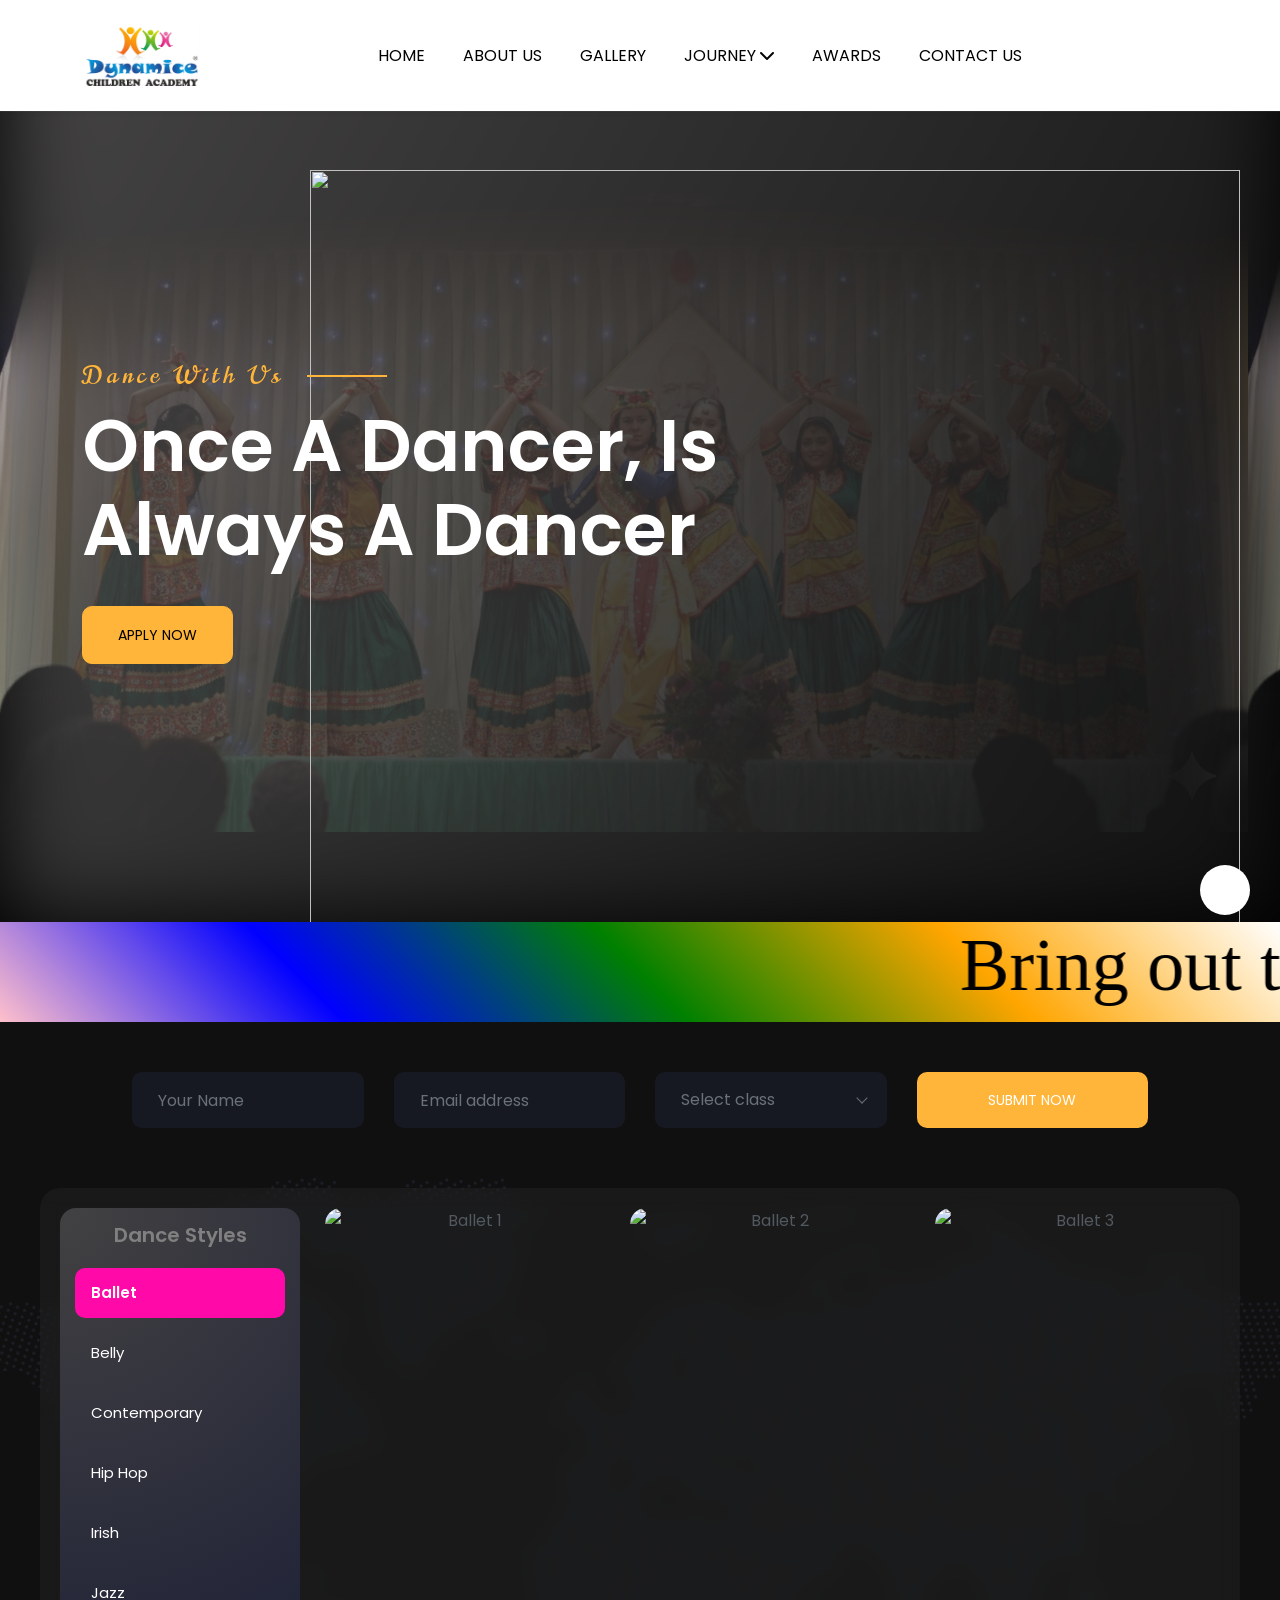
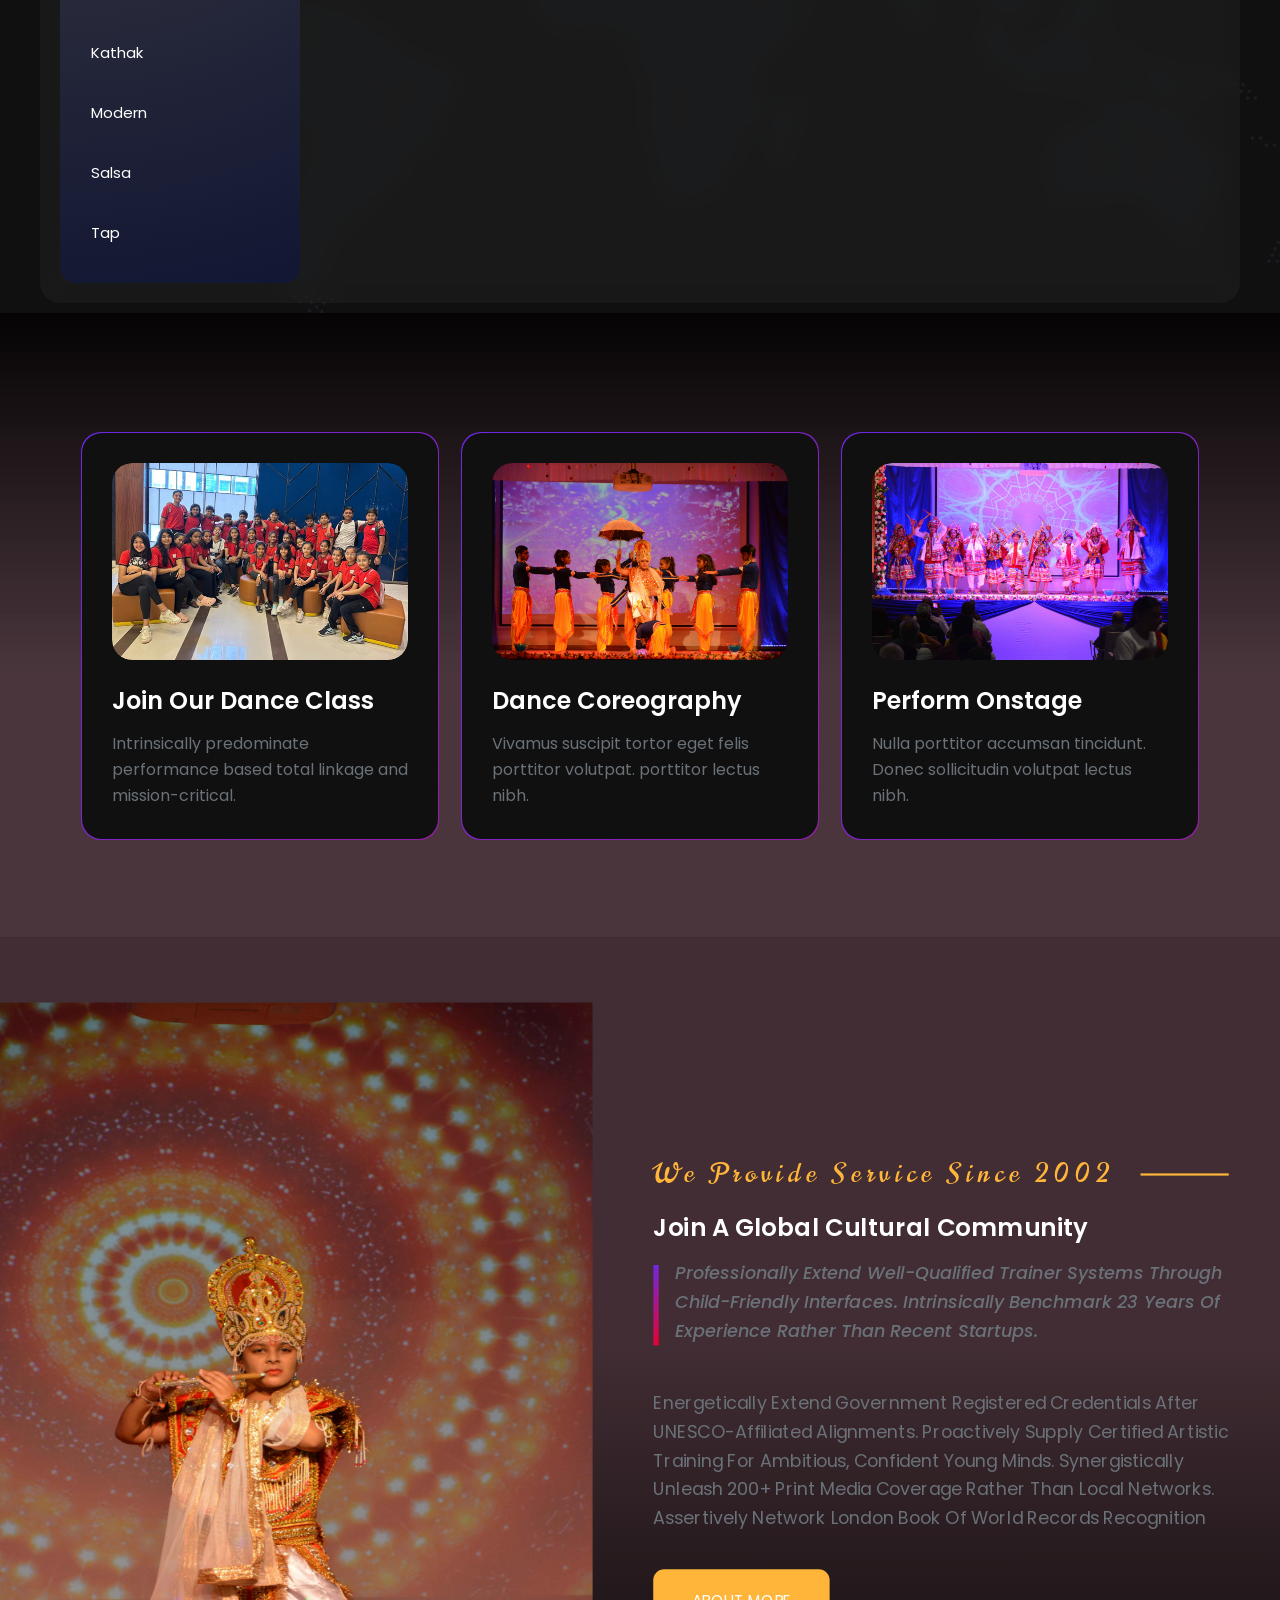
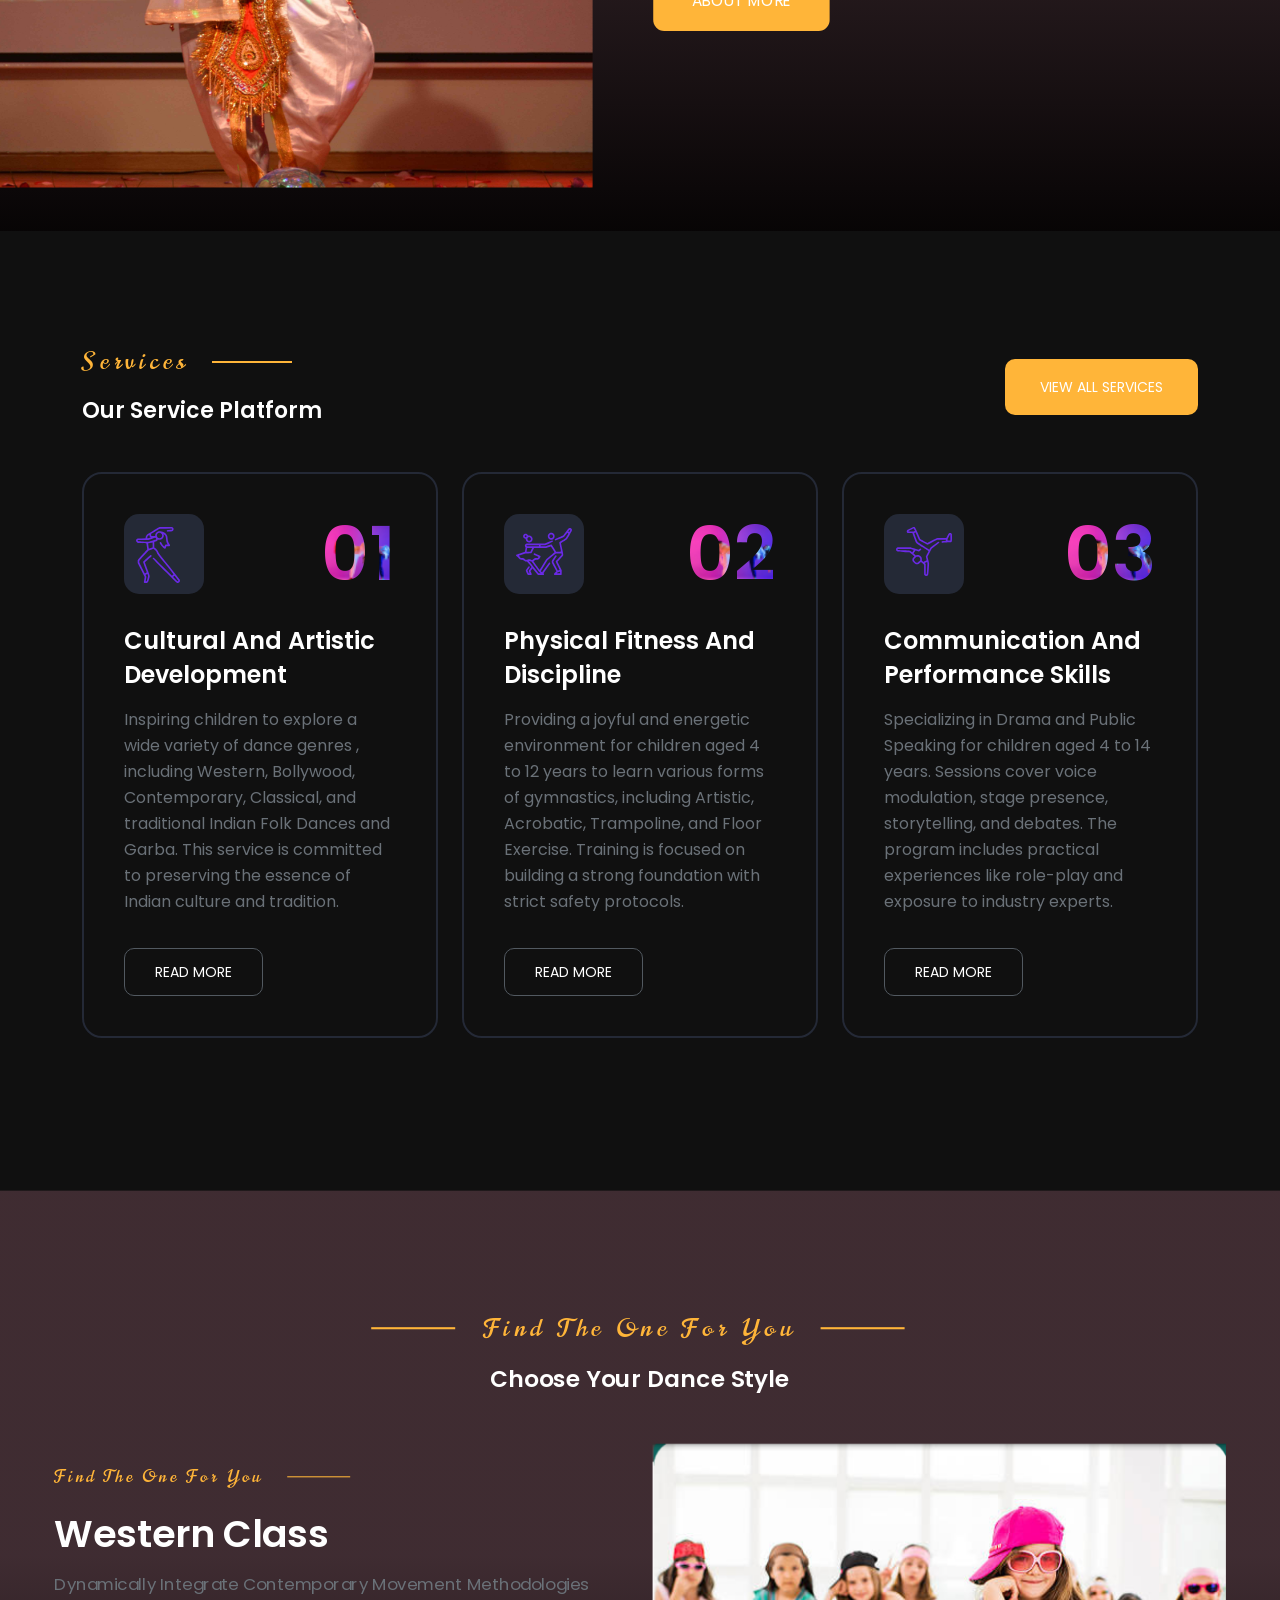
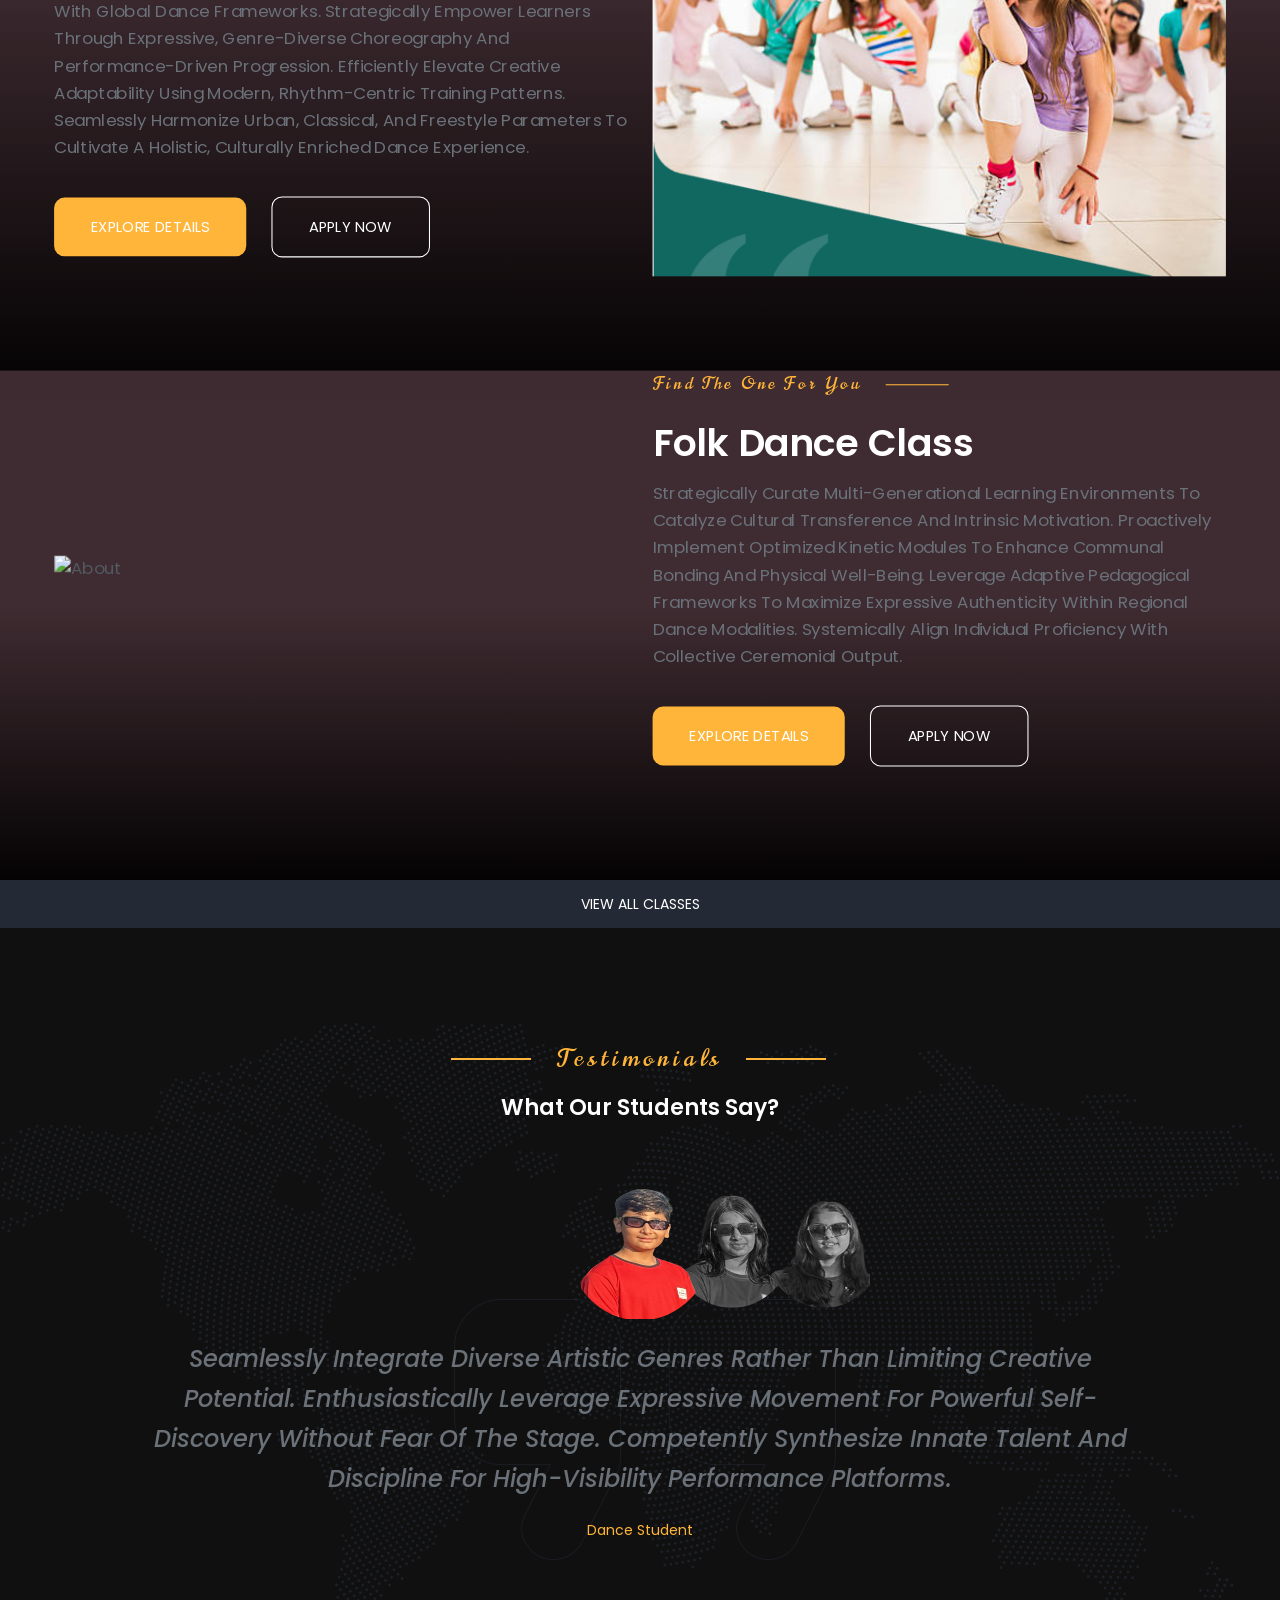
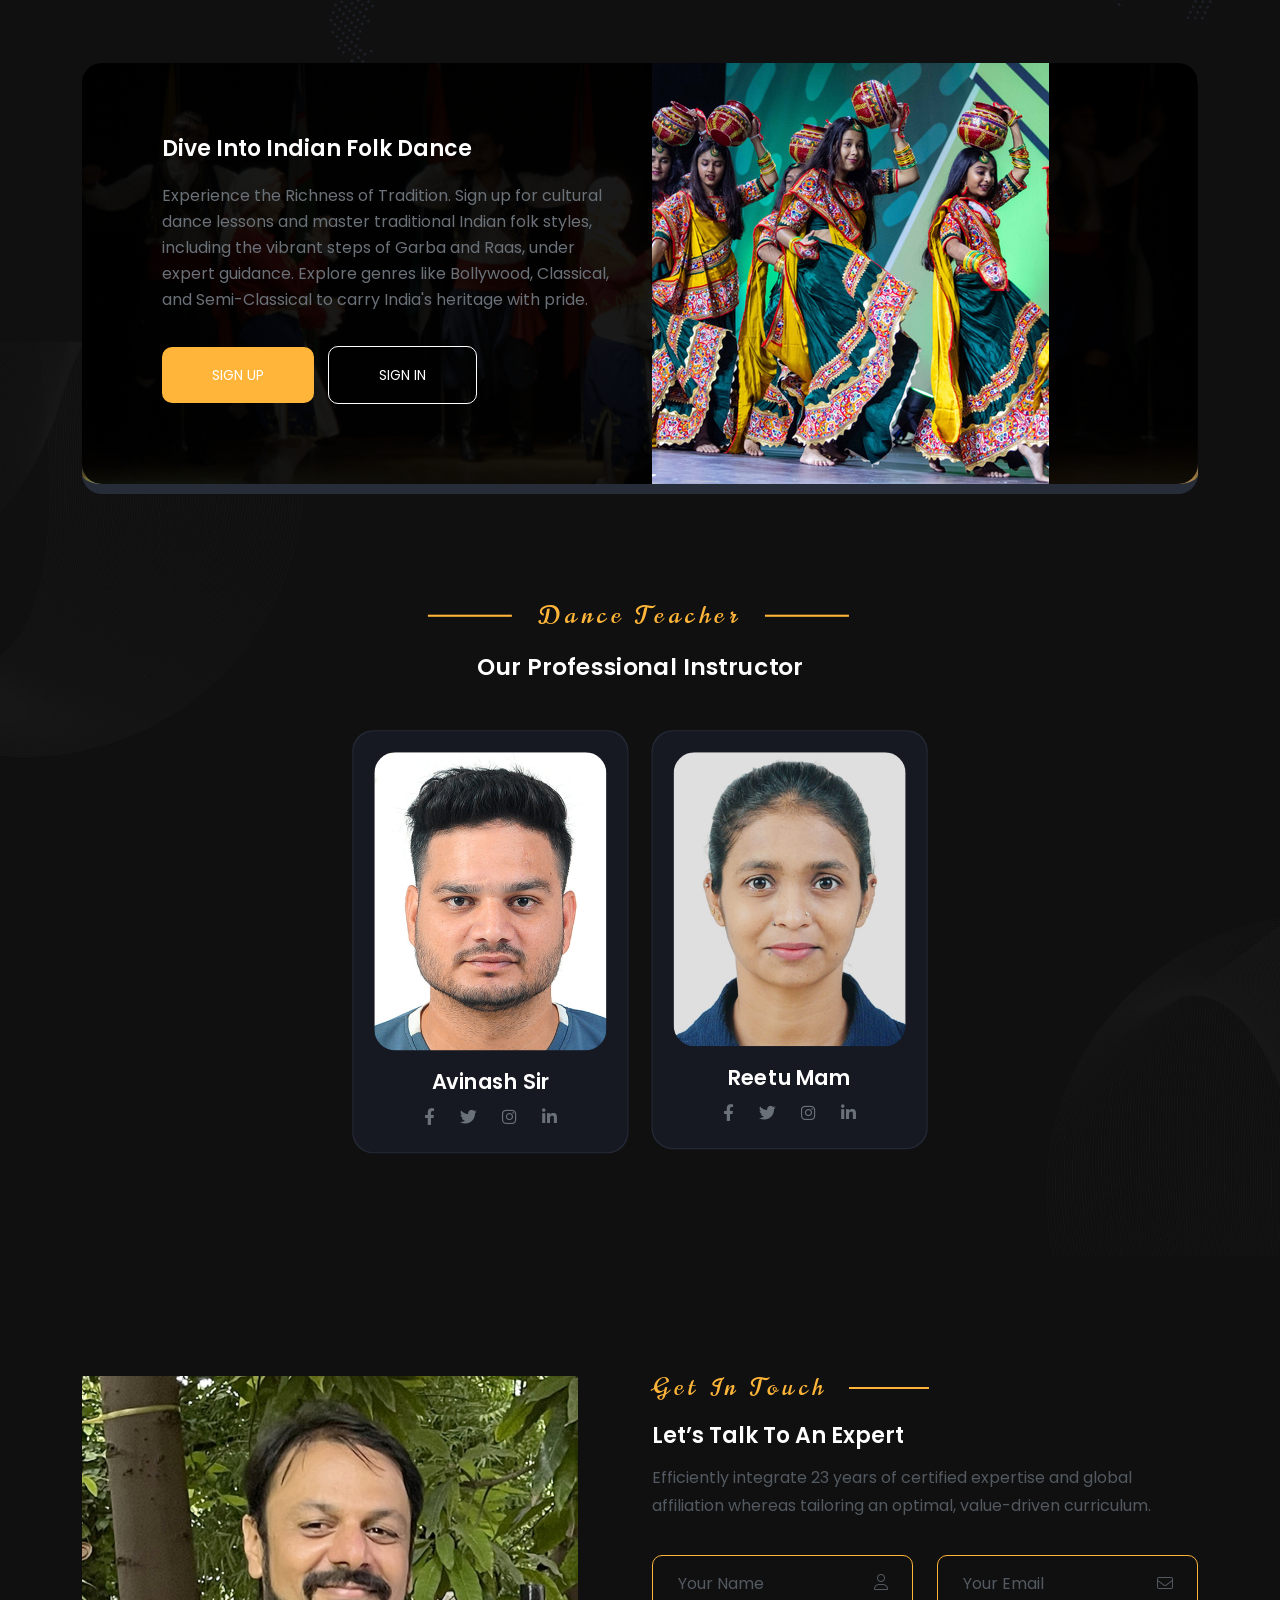
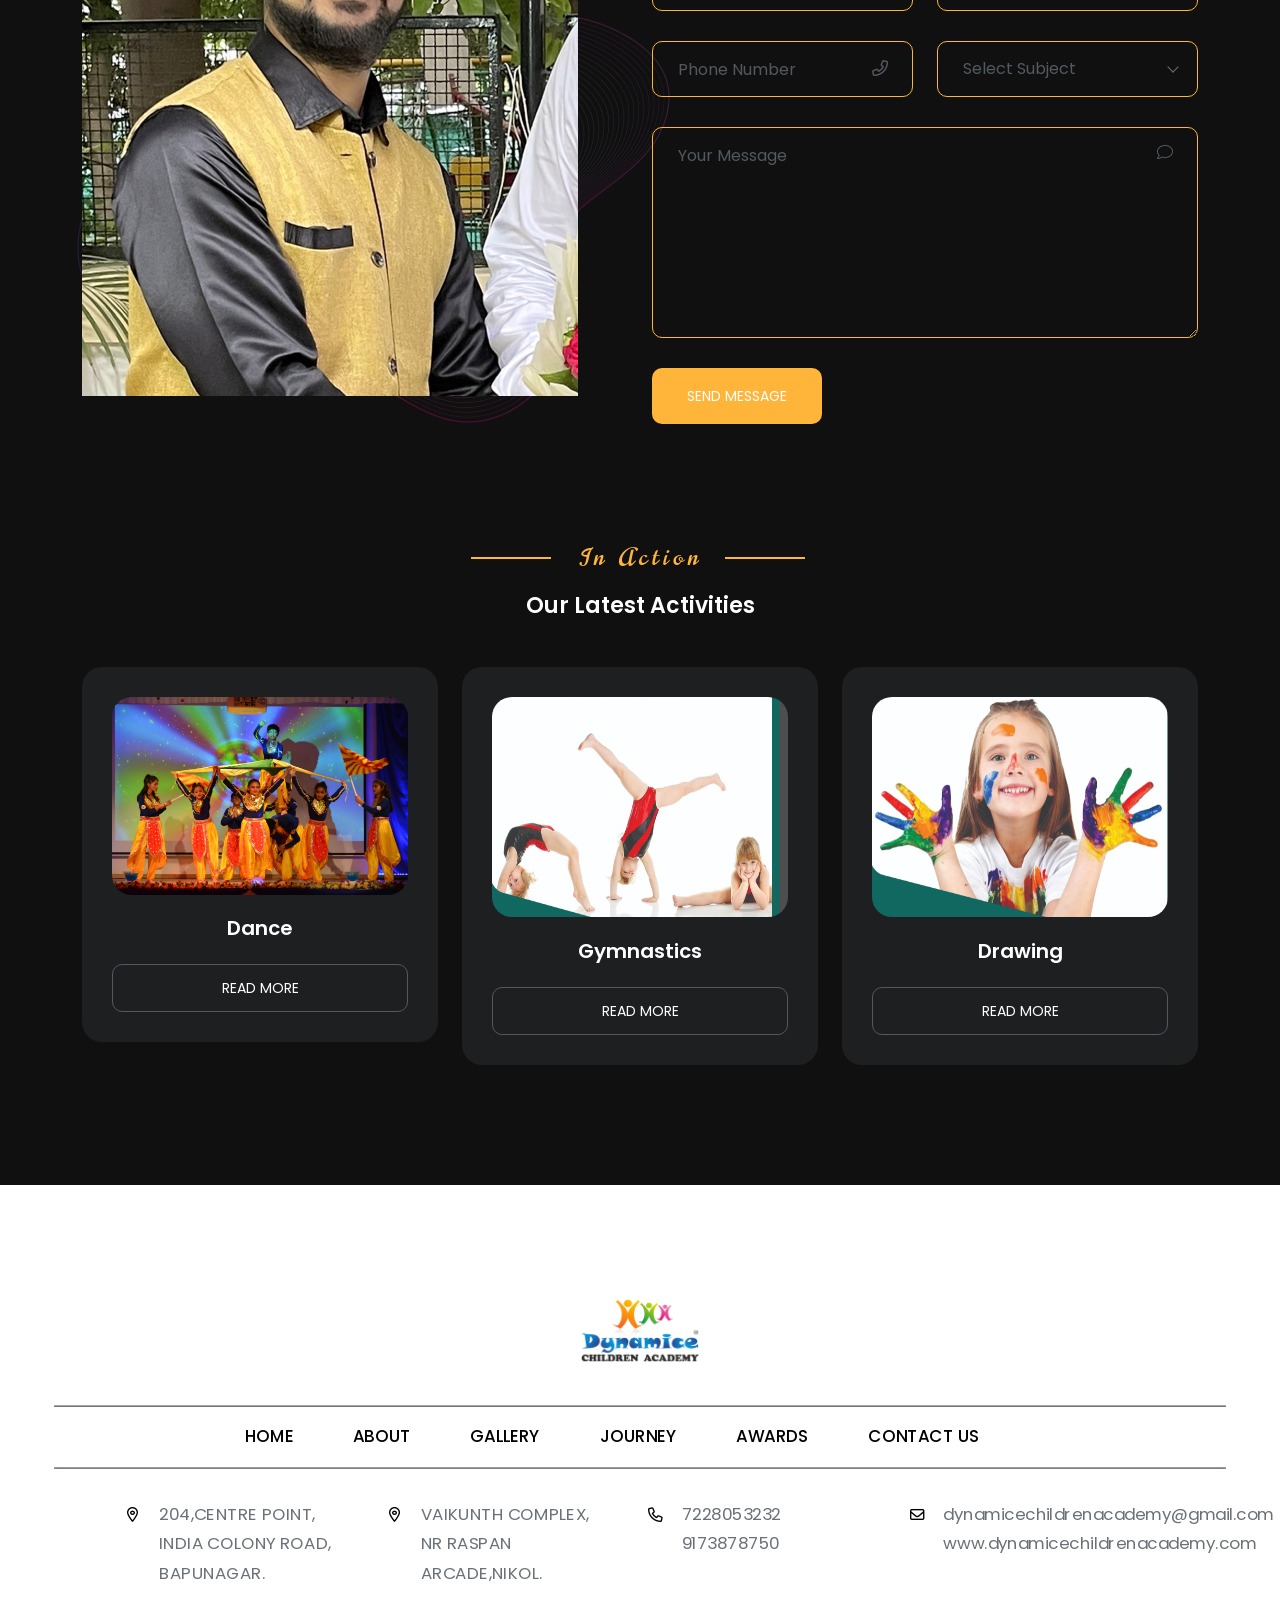
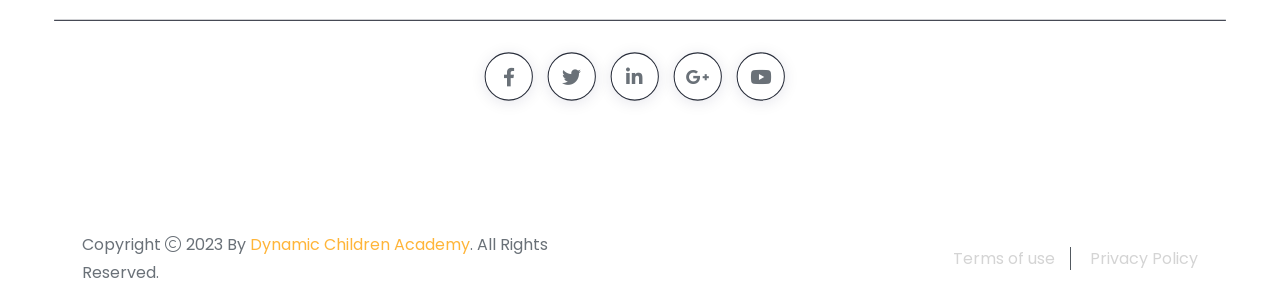
==== index.html @ 2f57130e "first commit" ====
<!doctype html>
<html class="no-js" lang="zxx">

<head>
    <meta charset="utf-8">
    <meta http-equiv="x-ua-compatible" content="ie=edge">
    <title>Danza - Dancing School and Ballet Studio - Home One</title>
    <meta name="author" content="Themeholy">
    <meta name="description" content="Danza - Dancing School and Ballet Studio">
    <meta name="keywords" content="Danza - Dancing School and Ballet Studio">
    <meta name="robots" content="INDEX,FOLLOW">

    <!-- Mobile Specific Metas -->
    <meta name="viewport" content="width=device-width, initial-scale=1, shrink-to-fit=no">

    <!-- Favicons - Place favicon.ico in the root directory -->
    <link rel="apple-touch-icon" sizes="57x57" href="assets/img/favicons/apple-icon-57x57.png">
    <link rel="apple-touch-icon" sizes="60x60" href="assets/img/favicons/apple-icon-60x60.png">
    <link rel="apple-touch-icon" sizes="72x72" href="assets/img/favicons/apple-icon-72x72.png">
    <link rel="apple-touch-icon" sizes="76x76" href="assets/img/favicons/apple-icon-76x76.png">
    <link rel="apple-touch-icon" sizes="114x114" href="assets/img/favicons/apple-icon-114x114.png">
    <link rel="apple-touch-icon" sizes="120x120" href="assets/img/favicons/apple-icon-120x120.png">
    <link rel="apple-touch-icon" sizes="144x144" href="assets/img/favicons/apple-icon-144x144.png">
    <link rel="apple-touch-icon" sizes="152x152" href="assets/img/favicons/apple-icon-152x152.png">
    <link rel="apple-touch-icon" sizes="180x180" href="assets/img/favicons/apple-icon-180x180.png">
    <link rel="icon" type="image/png" sizes="192x192" href="assets/img/favicons/android-icon-192x192.png">
    <link rel="icon" type="image/png" sizes="32x32" href="assets/img/favicons/favicon-32x32.png">
    <link rel="icon" type="image/png" sizes="96x96" href="assets/img/favicons/favicon-96x96.png">
    <link rel="icon" type="image/png" sizes="16x16" href="assets/img/favicons/favicon-16x16.png">
    <link rel="manifest" href="assets/img/favicons/manifest.json">
    <meta name="msapplication-TileColor" content="#ffffff">
    <meta name="msapplication-TileImage" content="assets/img/favicons/ms-icon-144x144.png">
    <meta name="theme-color" content="#ffffff">

    <!--==============================
	  Google Fonts
	============================== -->
    <link rel="preconnect" href="https://fonts.googleapis.com">
    <link rel="preconnect" href="https://fonts.gstatic.com" crossorigin>
    <link
        href="https://fonts.googleapis.com/css2?family=Norican&family=Poppins:wght@300;400;500;600;700;800&display=swap"
        rel="stylesheet">

    <!--==============================
	    All CSS File
	============================== -->
    <!-- Bootstrap -->
    <link rel="stylesheet" href="assets/css/bootstrap.min.css">
    <!-- Fontawesome Icon -->
    <link rel="stylesheet" href="assets/css/fontawesome.min.css">
    <!-- Magnific Popup -->
    <link rel="stylesheet" href="assets/css/magnific-popup.min.css">
    <!-- Slick Slider -->
    <link rel="stylesheet" href="assets/css/slick.min.css">
    <!-- Theme Custom CSS -->
    <link rel="stylesheet" href="assets/css/style.css">

    <!-- temporary css file -->
    <link rel="stylesheet" href="assets/css/temp.css">

</head>

<body class="theme-blue">


    <!--[if lte IE 9]>
    	<p class="browserupgrade">You are using an <strong>outdated</strong> browser. Please <a href="https://browsehappy.com/">upgrade your browser</a> to improve your experience and security.</p>
  <![endif]-->



    <!--********************************
   		Code Start From Here 
	******************************** -->




    <!--==============================
     Preloader
  ==============================-->
    <!-- <div class="preloader ">
        <button class="th-btn blue-btn3 preloaderCls">Cancel Preloader </button>
        <div class="preloader-inner">
            <img src="assets/img/logo-black.svg" alt="Danza">
            <span class="loader style3"></span>
        </div>
    </div> -->
    <!--==============================
    Sidemenu
============================== -->
    <div class="sidemenu-wrapper shopping-cart d-none d-lg-block ">
        <div class="sidemenu-content">
            <button class="closeButton sideMenuCls style3"><i class="far fa-times"></i></button>
            <div class="widget woocommerce widget_shopping_cart style3">
                <h3 class="widget_title style3">Shopping cart<span class="shape"></span></h3>
                <div class="widget_shopping_cart_content">
                    <ul class="woocommerce-mini-cart cart_list product_list_widget ">
                        <li class="woocommerce-mini-cart-item mini_cart_item">
                            <a href="#" class="remove remove_from_cart_button"><i class="far fa-times"></i></a>
                            <a href="#"><img src="assets/img/product/product_thumb_1_1.jpg" alt="Cart Image">pink tutu
                                skirt</a>
                            <span class="quantity">1 ×
                                <span class="woocommerce-Price-amount amount">
                                    <span class="woocommerce-Price-currencySymbol">$</span>17,00.00</span>
                            </span>
                        </li>
                        <li class="woocommerce-mini-cart-item mini_cart_item">
                            <a href="#" class="remove remove_from_cart_button"><i class="far fa-times"></i></a>
                            <a href="#"><img src="assets/img/product/product_thumb_1_2.jpg" alt="Cart Image">Tutu
                                Clothing Skirt</a>
                            <span class="quantity">1 ×
                                <span class="woocommerce-Price-amount amount">
                                    <span class="woocommerce-Price-currencySymbol">$</span>16,00.00</span>
                            </span>
                        </li>
                        <li class="woocommerce-mini-cart-item mini_cart_item">
                            <a href="#" class="remove remove_from_cart_button"><i class="far fa-times"></i></a>
                            <a href="#"><img src="assets/img/product/product_thumb_1_3.jpg" alt="Cart Image">Tutu Dress
                                Clothing</a>
                            <span class="quantity">1 ×
                                <span class="woocommerce-Price-amount amount">
                                    <span class="woocommerce-Price-currencySymbol">$</span>18,00.00</span>
                            </span>
                        </li>
                        <li class="woocommerce-mini-cart-item mini_cart_item">
                            <a href="#" class="remove remove_from_cart_button"><i class="far fa-times"></i></a>
                            <a href="#"><img src="assets/img/product/product_thumb_1_4.jpg" alt="Cart Image">pink tutu
                                skirt</a>
                            <span class="quantity">1 ×
                                <span class="woocommerce-Price-amount amount">
                                    <span class="woocommerce-Price-currencySymbol">$</span>19,00.00</span>
                            </span>
                        </li>
                        <li class="woocommerce-mini-cart-item mini_cart_item">
                            <a href="#" class="remove remove_from_cart_button"><i class="far fa-times"></i></a>
                            <a href="#"><img src="assets/img/product/product_thumb_1_5.jpg" alt="Cart Image">Pink Ballet
                                shoe</a>
                            <span class="quantity">1 ×
                                <span class="woocommerce-Price-amount amount">
                                    <span class="woocommerce-Price-currencySymbol">$</span>15,00.00</span>
                            </span>
                        </li>
                    </ul>
                    <p class="woocommerce-mini-cart__total total">
                        <strong>Subtotal:</strong>
                        <span class="woocommerce-Price-amount amount">
                            <span class="woocommerce-Price-currencySymbol">$</span>4398.00</span>
                    </p>
                    <p class="woocommerce-mini-cart__buttons buttons">
                        <a href="cart.html" class="th-btn blue-btn3 style7 wc-forward">View cart</a>
                        <a href="checkout.html" class="th-btn blue-btn3 style7 checkout wc-forward">Checkout</a>
                    </p>
                </div>
            </div>
        </div>
    </div>
    <!--==============================
    Sidemenu
============================== -->
    <div class="sidemenu-wrapper style3 d-none d-lg-block ">
        <div class="sidemenu-content">
            <button class="closeButton sideMenuCls"><i class="far fa-times"></i></button>
            <div class="widget  ">
                <div class="th-widget-about">
                    <div class="about-logo">
                        <a href="index.html"><img src="assets/img/logo-black.svg" alt="Danza"></a>
                    </div>
                    <p class="">Credibly synthesize visionary systems before functionalized channels. Dynamically enable
                        intermediated relationships through.</p>

                    <div class="th-social style3">
                        <h6 class="social-title">Follow Us:</h6>
                        <a href="https://www.facebook.com/"><i class="fab fa-facebook-f"></i></a>
                        <a href="https://www.twitter.com/"><i class="fab fa-twitter"></i></a>
                        <a href="https://www.linkedin.com/"><i class="fab fa-linkedin-in"></i></a>
                        <a href="https://www.google.com/"><i class="fa-brands fa-google"></i></a>
                    </div>
                </div>
            </div>
            <div class="widget  ">
                <h3 class="widget_title">Recent Posts</h3>
                <div class="recent-post-wrap">
                    <div class="recent-post style3">
                        <div class="media-img">
                            <a href="blog-details.html"><img src="assets/img/blog/recent-post-1-1.jpg"
                                    alt="Blog Image"></a>
                        </div>
                        <div class="media-body">
                            <h4 class="post-title"><a class="text-inherit" href="blog-details.html">What to Have in Your
                                    Dance Bag</a></h4>
                            <div class="recent-post-meta">
                                <a href="blog.html"><i class="fal fa-calendar-days"></i>30 Oct, 2023</a>
                            </div>
                        </div>
                    </div>
                    <div class="recent-post style3">
                        <div class="media-img">
                            <a href="blog-details.html"><img src="assets/img/blog/recent-post-1-2.jpg"
                                    alt="Blog Image"></a>
                        </div>
                        <div class="media-body">
                            <h4 class="post-title"><a class="text-inherit" href="blog-details.html">What to Have in Your
                                    Dance Bag</a></h4>
                            <div class="recent-post-meta">
                                <a href="blog.html"><i class="fal fa-calendar-days"></i>22 June, 2023</a>
                            </div>
                        </div>
                    </div>
                    <div class="recent-post style3">
                        <div class="media-img">
                            <a href="blog-details.html"><img src="assets/img/blog/recent-post-1-3.jpg"
                                    alt="Blog Image"></a>
                        </div>
                        <div class="media-body">
                            <h4 class="post-title"><a class="text-inherit" href="blog-details.html">What to Have in Your
                                    Dance Bag</a></h4>
                            <div class="recent-post-meta">
                                <a href="blog.html"><i class="fal fa-calendar-days"></i>23 June, 2023</a>
                            </div>
                        </div>
                    </div>
                    <div class="recent-post style3">
                        <div class="media-img">
                            <a href="blog-details.html"><img src="assets/img/blog/recent-post-1-4.jpg"
                                    alt="Blog Image"></a>
                        </div>
                        <div class="media-body">
                            <h4 class="post-title"><a class="text-inherit" href="blog-details.html">What to Have in Your
                                    Dance Bag</a></h4>
                            <div class="recent-post-meta">
                                <a href="blog.html"><i class="fal fa-calendar-days"></i>23 June, 2023</a>
                            </div>
                        </div>
                    </div>
                </div>
            </div>
        </div>
    </div>
    <div class="popup-search-box style3 d-none d-lg-block">
        <button class="searchClose"><i class="fal fa-times"></i></button>
        <form action="#">
            <input type="text" placeholder="What are you looking for?">
            <button type="submit"><i class="fal fa-search"></i></button>
        </form>
    </div>
    <!--==============================
    Mobile Menu
  ============================== -->
    <div class="th-menu-wrapper">
        <div class="th-menu-area style3 text-center">
            <button class="th-menu-toggle style3"><i class="fal fa-times"></i></button>
            <div class="mobile-logo">
                <a href="index.html"><img src="assets/img/logo.svg" alt="Danza"></a>
            </div>
            <div class="th-mobile-menu">
                <ul>
                    <li class="menu-item-has-children">
                        <a href="#hero">Home</a>
                        <ul class="sub-menu">
                            <li class="menu-item-has-children">
                                <a href="#">Multipage</a>
                                <ul class="sub-menu">
                                    <li><a href="index.html">Modern Dance</a></li>
                                    <li><a href="index-dance-School.html">Dance School</a></li>
                                    <li><a href="index-ballet-studio.html">Ballet Studio</a></li>
                                </ul>
                            </li>
                            <li class="menu-item-has-children">
                                <a href="#">Onepage</a>
                                <ul class="sub-menu">
                                    <li><a href="index-onepage.html">Modern Dance</a></li>
                                    <li><a href="index-2-onepage.html">Dance School</a></li>
                                    <li><a href="index-3-onepage.html">Ballet Studio</a></li>
                                </ul>
                            </li>
                        </ul>
                    </li>
                    <li><a href="about.html">About</a></li>
                    <li class="menu-item-has-children">
                        <a href="#">Classes</a>
                        <ul class="sub-menu">
                            <li><a href="dance-classes.html">Dance Classes</a></li>
                            <li><a href="single-classes.html">Single Classes</a></li>
                            <li><a href="class-schedule.html">Class Schedule</a></li>
                        </ul>
                    </li>
                    <li class="menu-item-has-children">
                        <a href="#">Pages</a>
                        <ul class="sub-menu">
                            <li class="menu-item-has-children"><a href="#">Shop</a>
                                <ul class="sub-menu">
                                    <li><a href="shop.html">Shop</a></li>
                                    <li><a href="single-shop.html">Single Shop</a></li>
                                    <li><a href="cart.html">Cart Page</a></li>
                                    <li><a href="checkout.html">Checkout</a></li>
                                    <li><a href="wishlist.html">Wishlist</a></li>
                                </ul>
                            </li>
                            <li><a href="event.html">Event</a></li>
                            <li><a href="single-event.html">Single-Event</a></li>
                            <li><a href="instructor.html">Our Instructor</a></li>
                            <li><a href="single-instructor.html">Single Instructor</a></li>
                            <li><a href="service.html">service</a></li>
                            <li><a href="single-service.html">single-service</a></li>
                            <li><a href="gallery.html">Gallery</a></li>
                            <li><a href="pricing.html">Pricing</a></li>
                            <li><a href="account.html">Account</a></li>
                            <li><a href="error.html">Error</a></li>
                        </ul>
                    </li>
                    <li class="menu-item-has-children">
                        <a href="#">Blog</a>
                        <ul class="sub-menu">
                            <li>
                                <a href="#">Blog Layout</a>
                                <ul class="sub-menu">
                                    <li><a href="blog-grid-2-columns.html">Blog Grid 02 Columns</a></li>
                                    <li><a href="blog-grid-3-columns.html">Blog Grid 03 Columns</a></li>
                                    <li><a href="blog-list.html">Blog List</a></li>
                                </ul>
                            </li>
                            <li>
                                <a href="blog.html">Blog Sidebar</a>
                                <ul class="sub-menu">
                                    <li><a href="blog-left-sidebar.html">Blog Left Sidebar</a></li>
                                    <li><a href="blog-right-sidebar.html">Blog Right Sidebar</a></li>
                                    <li><a href="blog.html">Blog No Sidebar</a></li>
                                </ul>
                            </li>
                            <li><a href="blog-details.html">Blog Details</a></li>
                        </ul>
                    </li>
                    <li>
                        <a href="contact.html">Contact Us</a>
                    </li>
                </ul>
            </div>
        </div>
    </div>
    <!--==============================
	Header Area
==============================-->
    <header class="th-header header-layout3 header-absolute">
        <div class="sticky-wrapper">
            <!-- Main Menu Area -->
            <div class="menu-area bg-white">
                <div class="container ">
                    <div class="row align-items-center justify-content-between ">
                        <div class="col-auto">
                            <div class="header-logo">
                                <a href="index.html"><img src="assets/img/Dynamic-Children-Academy-Logo.svg" alt="Danza"
                                        style="width:120px; height:auto;"></a>
                            </div>
                        </div>
                        <div class="col-auto">
                            <nav class="main-menu d-none d-lg-inline-block">
                                <ul>
                                    <li><a href="index.html">Home</a></li>
                                    <li>
                                        <a href="about.html">About Us</a>
                                        <!-- <ul class="sub-menu">
                                            <li><a href="dance-classes.html">MOU</a></li>
                                            <li><a href="single-classes.html">Team</a></li>
                                        </ul> -->
                                    </li>
                                    <li>
                                        <a href="gallery.html">Gallery</a>
                                        <!-- <ul class="sub-menu">
                                            <li><a href="dance-classes.html">Video</a></li>
                                            <li><a href="single-classes.html">Photos</a></li>
                                        </ul> -->
                                    </li>
                                    <li class="menu-item-has-children">
                                        <a href="#">Journey</a>
                                        <ul class="sub-menu">
                                            <li><a href="dance-classes.html">National</a></li>
                                            <li><a href="single-classes.html">International</a></li>
                                        </ul>
                                    </li>
                                    <li>
                                        <a href="gallery.html">Awards</a>
                                        <!-- <ul class="sub-menu">
                                            <li><a href="dance-classes.html">Awards</a></li>
                                            <li><a href="single-classes.html">Press</a></li>
                                            <li><a href="single-classes.html">Certificates</a></li>
                                        </ul> -->
                                    </li>
                                    <!-- <li>
                                        <a href="contact.html">Folk Dances Of India</a>
                                    </li>
                                    <li>
                                        <a href="contact.html">Upcoming Events</a>
                                    </li> -->
                                    <li>
                                        <a href="contact.html">Contact Us</a>
                                    </li>
                                </ul>
                            </nav>
                            <button type="button" class="th-menu-toggle style3 d-inline-block d-lg-none"><i
                                    class="far fa-bars"></i></button>
                        </div>
                        <div class="col-auto d-none d-xl-block ">
                            <div class="header-button">
                                <a href="contact.html" class="th-btn blue-btn">Register Now</a>
                            </div>
                        </div>
                    </div>
                </div>
            </div>
        </div>
    </header>
    <!--==============================
Hero Area
==============================-->
    <div class="th-hero-wrapper hero-3" id="hero">
        <div class="th-hero-bg" style="background-image: url(assets/img/bg_image_home_page.png);">

        </div>
        <div class="container">
            <div class="hero-img jump">
                <img src="assets/img/image_home_page.png" style="height: 802px; width: 930px;" alt="">
            </div>
            <div class="hero-style3">
                <span class="hero-subtitle"> Dance With Us </span>
                <h1 class="hero-title">Once a Dancer, is Always a Dancer</h1>
                <div class="btn-group">
                    <a href="about.html" class="th-btn hero-btn">Apply Now</a>
                </div>
            </div>
        </div>
        <div class="hero-anime-img">
            <img src="assets/img/shape/hero_shape.png" alt="">
        </div>
    </div>
    <div class="hero-slogan">
        <marquee behavior="" direction="">Bring out the talent inside your children and help them fulfill their dreams.
        </marquee>
    </div>

    <!--======== / Hero Section ========-->
    <!--==============================
Form Area  
==============================-->
    <div class="bg-dark">
        <div class="container">
            <form action="mail.php" method="POST" class="input-form">
                <div class="input-wrap">
                    <div class="form-group">
                        <input type="text" class="form-control" name="name" id="name" placeholder="Your Name">
                    </div>
                    <div class="form-group">
                        <input type="email" class="form-control" name="email" id="email" placeholder="Email address">
                    </div>
                    <div class="form-group">
                        <select name="subject" id="subject" class="form-select nice-select">
                            <option value="" disabled selected hidden>Select class</option>
                            <option value="Contemporary">Contemporary</option>
                            <option value="Ballet">Ballet</option>
                            <option value="Hip-hop">Hip-hop</option>
                            <option value="Classic">Classic</option>
                            <option value="Modern">Modern</option>
                            <option value="Kid’s">Kid’s</option>
                            <option value="Pole Dance">Pole Dance</option>
                            <option value="Tango">Tango</option>
                            <option value="Pole Dance">Bachata</option>
                        </select>
                    </div>
                    <div class="form-btn">
                        <button class="th-btn btn-fw blue-btn">Submit now</button>
                    </div>
                </div>
                <p class="form-messages mb-0 mt-3"></p>
            </form>
        </div>
    </div>
    <!--==============================
feature Area  
==============================-->
    <section class="hekki bg-dark" data-bg-src="assets/img/bg/map_bg_2.png">
        <div class="container123">

            <!-- LEFT SIDEBAR -->
            <div class="sidebar">
                <h2 style="color: gray;">Dance Styles</h2>
                <button class="style-btn active" data-style="ballet">Ballet</button>
                <button class="style-btn" data-style="belly">Belly</button>
                <button class="style-btn" data-style="contemporary">Contemporary</button>
                <button class="style-btn" data-style="hiphop">Hip Hop</button>
                <button class="style-btn" data-style="irish">Irish</button>
                <button class="style-btn" data-style="jazz">Jazz</button>
                <button class="style-btn" data-style="kathak">Kathak</button>
                <button class="style-btn" data-style="modern">Modern</button>
                <button class="style-btn" data-style="salsa">Salsa</button>
                <button class="style-btn" data-style="tap">Tap</button>
            </div>

            <!-- GALLERY AREA -->
            <div class="gallery">

                <!-- Ballet -->
                <div class="images ballet active-gallery">
                    <img src="https://images.pexels.com/photos/1820148/pexels-photo-1820148.jpeg?auto=compress&cs=tinysrgb&w=800"
                        alt="Ballet 1">
                    <img src="https://images.pexels.com/photos/1820151/pexels-photo-1820151.jpeg?auto=compress&cs=tinysrgb&w=800"
                        alt="Ballet 2">
                    <img src="https://images.pexels.com/photos/3580329/pexels-photo-3580329.jpeg?auto=compress&cs=tinysrgb&w=800"
                        alt="Ballet 3">
                </div>

                <!-- Belly -->
                <div class="images belly">
                    <img src="https://images.pexels.com/photos/2187457/pexels-photo-2187457.jpeg?auto=compress&cs=tinysrgb&w=800"
                        alt="Belly 1">
                    <img src="https://images.pexels.com/photos/2187458/pexels-photo-2187458.jpeg?auto=compress&cs=tinysrgb&w=800"
                        alt="Belly 2">
                    <img src="https://images.pexels.com/photos/2187460/pexels-photo-2187460.jpeg?auto=compress&cs=tinysrgb&w=800"
                        alt="Belly 3">
                </div>

                <!-- Contemporary -->
                <div class="images contemporary">
                    <img src="https://images.pexels.com/photos/1812946/pexels-photo-1812946.jpeg?auto=compress&cs=tinysrgb&w=800"
                        alt="Contemporary 1">
                    <img src="https://images.pexels.com/photos/3758238/pexels-photo-3758238.jpeg?auto=compress&cs=tinysrgb&w=800"
                        alt="Contemporary 2">
                    <img src="https://images.pexels.com/photos/1701194/pexels-photo-1701194.jpeg?auto=compress&cs=tinysrgb&w=800"
                        alt="Contemporary 3">
                </div>

                <!-- Hip Hop -->
                <div class="images hiphop">
                    <img src="https://images.pexels.com/photos/1701206/pexels-photo-1701206.jpeg?auto=compress&cs=tinysrgb&w=800"
                        alt="Hip hop 1">
                    <img src="https://images.pexels.com/photos/1701195/pexels-photo-1701195.jpeg?auto=compress&cs=tinysrgb&w=800"
                        alt="Hip hop 2">
                    <img src="https://images.pexels.com/photos/4921141/pexels-photo-4921141.jpeg?auto=compress&cs=tinysrgb&w=800"
                        alt="Hip hop 3">
                </div>

                <!-- Irish -->
                <div class="images irish">
                    <img src="https://images.pexels.com/photos/196652/pexels-photo-196652.jpeg?auto=compress&cs=tinysrgb&w=800"
                        alt="Irish 1">
                    <img src="https://images.pexels.com/photos/196652/pexels-photo-196652.jpeg?auto=compress&cs=tinysrgb&w=800"
                        alt="Irish 2">
                    <img src="https://images.pexels.com/photos/196652/pexels-photo-196652.jpeg?auto=compress&cs=tinysrgb&w=800"
                        alt="Irish 3">
                </div>

                <!-- Jazz -->
                <div class="images jazz">
                    <img src="https://images.pexels.com/photos/210182/pexels-photo-210182.jpeg?auto=compress&cs=tinysrgb&w=800"
                        alt="Jazz 1">
                    <img src="https://images.pexels.com/photos/167636/pexels-photo-167636.jpeg?auto=compress&cs=tinysrgb&w=800"
                        alt="Jazz 2">
                    <img src="https://images.pexels.com/photos/1885761/pexels-photo-1885761.jpeg?auto=compress&cs=tinysrgb&w=800"
                        alt="Jazz 3">
                </div>

                <!-- Kathak -->
                <div class="images kathak">
                    <img src="https://images.pexels.com/photos/2962073/pexels-photo-2962073.jpeg?auto=compress&cs=tinysrgb&w=800"
                        alt="Kathak 1">
                    <img src="https://images.pexels.com/photos/2962080/pexels-photo-2962080.jpeg?auto=compress&cs=tinysrgb&w=800"
                        alt="Kathak 2">
                    <img src="https://images.pexels.com/photos/2962082/pexels-photo-2962082.jpeg?auto=compress&cs=tinysrgb&w=800"
                        alt="Kathak 3">
                </div>

                <!-- Modern -->
                <div class="images modern">
                    <img src="https://images.pexels.com/photos/1701197/pexels-photo-1701197.jpeg?auto=compress&cs=tinysrgb&w=800"
                        alt="Modern 1">
                    <img src="https://images.pexels.com/photos/1701205/pexels-photo-1701205.jpeg?auto=compress&cs=tinysrgb&w=800"
                        alt="Modern 2">
                    <img src="https://images.pexels.com/photos/1701198/pexels-photo-1701198.jpeg?auto=compress&cs=tinysrgb&w=800"
                        alt="Modern 3">
                </div>

                <!-- Salsa -->
                <div class="images salsa">
                    <img src="https://images.pexels.com/photos/3681645/pexels-photo-3681645.jpeg?auto=compress&cs=tinysrgb&w=800"
                        alt="Salsa 1">
                    <img src="https://images.pexels.com/photos/3771830/pexels-photo-3771830.jpeg?auto=compress&cs=tinysrgb&w=800"
                        alt="Salsa 2">
                    <img src="https://images.pexels.com/photos/3771831/pexels-photo-3771831.jpeg?auto=compress&cs=tinysrgb&w=800"
                        alt="Salsa 3">
                </div>

                <!-- Tap -->
                <div class="images tap">
                    <img src="https://images.pexels.com/photos/1820065/pexels-photo-1820065.jpeg?auto=compress&cs=tinysrgb&w=800"
                        alt="Tap 1">
                    <img src="https://images.pexels.com/photos/1820149/pexels-photo-1820149.jpeg?auto=compress&cs=tinysrgb&w=800"
                        alt="Tap 2">
                    <img src="https://images.pexels.com/photos/1820150/pexels-photo-1820150.jpeg?auto=compress&cs=tinysrgb&w=800"
                        alt="Tap 3">
                </div>

            </div>
        </div>

        <script>
            const buttons = document.querySelectorAll(".style-btn");
            const galleries = document.querySelectorAll(".images");

            buttons.forEach(btn => {
                btn.addEventListener("click", () => {
                    // active button
                    buttons.forEach(b => b.classList.remove("active"));
                    btn.classList.add("active");

                    const style = btn.getAttribute("data-style");

                    // show only selected gallery
                    galleries.forEach(g => g.classList.remove("active-gallery"));
                    document.querySelector("." + style).classList.add("active-gallery");
                });
            });
        </script>

    </section>
    <!--============================== 
Feature Area
==============================-->

    <section class="space">
        <div class="feature-bg">
        </div>
        <div class="container">
            <div class="row gy-4 justify-content-center">
                <div class="col-lg-4 col-md-6">
                    <div class="feature-card">
                        <div class="feature-card_img">
                            <img src="assets/img/img2.png" height="200" width="327" alt="feature">
                        </div>
                        <h3 class="feature-card_title"><a href="single-classes.html">Join Our Dance Class</a></h3>
                        <p class="feature-card_text">Intrinsically predominate performance based total linkage and
                            mission-critical.</p>
                    </div>
                </div>

                <div class="col-lg-4 col-md-6">
                    <div class="feature-card">
                        <div class="feature-card_img">
                            <img src="assets/img/DSC_0832.jpg" alt="feature" height="200" width="327">
                        </div>
                        <h3 class="feature-card_title"><a href="single-classes.html">Dance Coreography</a></h3>
                        <p class="feature-card_text">Vivamus suscipit tortor eget felis porttitor volutpat. porttitor
                            lectus nibh.</p>
                    </div>
                </div>

                <div class="col-lg-4 col-md-6">
                    <div class="feature-card">
                        <div class="feature-card_img">
                            <img src="assets/img/DSC_0675.jpg" alt="feature" height="200" width="327">
                        </div>
                        <h3 class="feature-card_title"><a href="single-classes.html">Perform Onstage</a></h3>
                        <p class="feature-card_text">Nulla porttitor accumsan tincidunt. Donec sollicitudin volutpat
                            lectus nibh.</p>
                    </div>
                </div>


            </div>
        </div>
    </section>
    <!--==============================
About Area  
==============================-->
    <div class="overflow-hidden bg-dark bg-dark about-bg" id="about-sec">
        <div class="about-sec-three bg-title">
            <div class="container">
                <div class="row align-items-center">
                    <div class="col-lg-5 col-xl-6">
                        <div class="img-box4">
                            <div class="img4 movingX-reverse">
                                <img src="assets/img/DSC_0877.jpg" style="width: 545px; height: 712px;" alt="About">
                            </div>
                        </div>
                    </div>
                    <div class="col-lg-7 col-xl-6">
                        <div class="title-area mb-20">
                            <span class="sub-title style1">We Provide Service Since 2002</span>
                            </span>
                            <h2 class="sec-title text-white">Join a Global Cultural Community</h2>
                        </div>
                        <blockquote class="about-blockquote">
                            <p>Professionally extend well-qualified trainer systems through child-friendly interfaces.
                                Intrinsically benchmark 23 years of experience rather than recent startups.</p>
                        </blockquote>
                        <p class="about-text mt-n2">Energetically extend Government Registered credentials after
                            UNESCO-affiliated alignments. Proactively supply certified artistic training for ambitious,
                            confident young minds.
                            Synergistically unleash 200+ print media coverage rather than local networks. Assertively
                            network London Book of World Records recognition</p>
                        <a href="about.html" class="th-btn blue-btn">About More</a>
                    </div>
                </div>
            </div>

            <div class="shape-mockup ripple-animation d-none d-xxl-block" data-top="0%" data-left="0%"><img
                    src="assets/img/shape/shape_7.png" alt="Shape"></div>
        </div>
    </div>
    <!--==============================
Servce Area  
==============================-->
    <section class="overflow-hidden service-area-three bg-dark space" id="service-sec">
        <div class="container">
            <div class="service-wrapper">
                <div class="title-area">
                    <span class="sub-title style1  mt-n1">Services</span>
                    <h2 class="sec-title mb-0 text-white">Our Service Platform</h2>
                </div>
                <div class="service-btn">
                    <a href="single-service.html" class="th-btn blue-btn">View all services</a>
                </div>
            </div>
            <div class="row slider-shadow th-carousel" data-slide-show="3" data-lg-slide-show="3" data-md-slide-show="2"
                data-sm-slide-show="1" data-xs-slide-show="1" data-arrows="true">
                <div class="col-md-6 col-xl-4">
                    <div class="service-card">
                        <div class="service-card_inner">
                            <div class="service-card_icon">
                                <img src="assets/img/icon/service_2_1.svg" alt="">
                            </div>
                            <div class="service-card_number" data-bg-src="assets/img/icon/service_1_1.jpg">01</div>
                        </div>
                        <div class="service-content">
                            <h3 class="service-card_title"><a href="service-details.html">Cultural and Artistic
                                    Development</a>
                            </h3>
                            <p class="service-card_text">Inspiring children to explore a wide variety of dance genres ,
                                including Western, Bollywood, Contemporary, Classical, and traditional Indian Folk
                                Dances and Garba. This service is committed to preserving the essence of Indian culture
                                and tradition.</p>
                            <a href="service.html" class="th-btn blue-border-btn style3">Read More</a>
                        </div>
                    </div>
                </div>
                <div class="col-md-6 col-xl-4">
                    <div class="service-card">
                        <div class="service-card_inner">
                            <div class="service-card_icon">
                                <img src="assets/img/icon/service_2_2.svg" alt="">
                            </div>
                            <div class="service-card_number" data-bg-src="assets/img/icon/service_1_1.jpg">02</div>
                        </div>
                        <div class="service-content">
                            <h3 class="service-card_title"><a href="service-details.html">Physical Fitness and
                                    Discipline</a>
                            </h3>
                            <p class="service-card_text">Providing a joyful and energetic environment for children aged
                                4 to 12 years to learn various forms of gymnastics, including Artistic, Acrobatic,
                                Trampoline, and Floor Exercise. Training is focused on building a strong foundation with
                                strict safety protocols.</p>
                            <a href="service.html" class="th-btn blue-border-btn style3">Read More</a>
                        </div>
                    </div>
                </div>
                <div class="col-md-6 col-xl-4">
                    <div class="service-card">
                        <div class="service-card_inner">
                            <div class="service-card_icon">
                                <img src="assets/img/icon/service_2_3.svg" alt="">
                            </div>
                            <div class="service-card_number" data-bg-src="assets/img/icon/service_1_1.jpg">03</div>
                        </div>
                        <div class="service-content">
                            <h3 class="service-card_title"><a href="service-details.html">Communication and Performance
                                    Skills</a>
                            </h3>
                            <p class="service-card_text">Specializing in Drama and Public Speaking for children aged 4
                                to 14 years. Sessions cover voice modulation, stage presence, storytelling, and debates.
                                The program includes practical experiences like role-play and exposure to industry
                                experts.</p>
                            <a href="service.html" class="th-btn blue-border-btn style3">Read More</a>
                        </div>
                    </div>
                </div>
                <div class="col-md-6 col-xl-4">
                    <div class="service-card">
                        <div class="service-card_inner">
                            <div class="service-card_icon">
                                <img src="assets/img/icon/service_2_1.svg" alt="">
                            </div>
                            <div class="service-card_number" data-bg-src="assets/img/icon/service_1_1.jpg">04</div>
                        </div>
                        <div class="service-content">
                            <h3 class="service-card_title"><a href="service-details.html">Value-Based Education</a>
                            </h3>
                            <p class="service-card_text">Programs blend engaging learning with meaningful values that
                                last for life. Activities include meditation, religious knowledge, and value-based
                                sessions. To encourage kindness, and emotional awareness, guiding children toward
                                becoming confident, and culturally aware citizens.</p>
                            <a href="service.html" class="th-btn blue-border-btn style3">Read More</a>
                        </div>
                    </div>
                </div>

            </div>
        </div>
    </section>
    <!--==============================
Dance Classes Area  
==============================-->
    <section class="bg-dark" id="classes">
        <div class="dance-sec-3 space bg-title overflow-hidden">
            <div class="container">
                <div class="title-area text-center">
                    <span class="sub-title fs-16 mt-n1">find the one for you</span>
                    <h2 class="sec-title text-white">Choose Your Dance Style</h2>
                </div>
                <div class="row gy-4 align-items-center">

                    <div class="col-lg-6 order-lg-2">
                        <div class="dance-image movingX">
                            <img src="assets/img/Screenshot 2025-12-05 170700.png" alt="About">
                        </div>
                    </div>
                    <div class="col-lg-6 order-lg-1">
                        <div class="dance-classes-wrapper">
                            <div class="title-area mb-20">
                                <span class="sub-title fs-md style3">find the one for you</span>
                                </span>
                                <h3 class="sec-title text-white">Western Class</h2>
                            </div>
                            <p class="about-text mt-n2">Dynamically integrate contemporary movement methodologies with
                                global dance frameworks. Strategically empower learners through expressive,
                                genre-diverse choreography and performance-driven progression. Efficiently elevate
                                creative adaptability using modern, rhythm-centric training patterns. Seamlessly
                                harmonize urban, classical, and freestyle parameters to cultivate a holistic, culturally
                                enriched dance experience.</p>
                            <div class="dance-btn">
                                <a href="dance-classes.html" class="th-btn blue-btn">Explore Details</a>
                                <a href="about.html" class="th-btn white-btn">Apply Now</a>
                            </div>
                        </div>
                    </div>
                </div>
            </div>
            <div class="shape-mockup ripple-animation d-none d-xxl-block" data-top="32%" data-left="0%"><img
                    src="assets/img/shape/shape_4.png" alt="Shape"></div>
            <div class="shape-mockup d-none d-xxl-block" data-top="0%" data-right="0%"><img
                    src="assets/img/shape/shape_5.png" alt="shape"></div>
        </div>
    </section>
    <!--==============================
Dance Classes Area  
==============================-->
    <section class="bg-dark">
        <div class="dance-sec-3 space-bottom bg-title overflow-hidden">
            <div class="container">
                <div class="row gy-4 align-items-center ">

                    <div class="col-lg-6">
                        <div class="dance-image2 movingX-reverse">
                            <img src="assets/img/folk-dance.png" alt="About">
                        </div>
                    </div>
                    <div class="col-lg-6">
                        <div class="title-area mb-20">
                            <span class="sub-title fs-md style3">find the one for you</span>
                            </span>
                            <h3 class="sec-title text-white">Folk Dance Class</h3>
                        </div>
                        <p class="about-text mt-n2">Strategically curate multi-generational learning environments to
                            catalyze cultural transference and intrinsic motivation. Proactively implement optimized
                            kinetic modules to enhance communal bonding and physical well-being. Leverage adaptive
                            pedagogical frameworks to maximize expressive authenticity within regional dance modalities.
                            Systemically align individual proficiency with collective ceremonial output.</p>
                        <div class="dance-btn">
                            <a href="dance-classes.html" class="th-btn blue-btn">Explore Details</a>
                            <a href="about.html" class="th-btn white-btn">Apply Now</a>
                        </div>
                    </div>
                </div>
            </div>
            <div class="shape-mockup d-none d-xxl-block" data-bottom="0%" data-left="0%"><img
                    src="assets/img/shape/shape_6.png" alt="shape"></div>
            <div class="shape-mockup ripple-animation d-none d-xxl-block" data-top="0%" data-right="0%"><img
                    src="assets/img/shape/shape_4.png" alt="Shape"></div>


        </div>
        <div class="dance-button">
            <a href="single-Classes.html" class="th-btn btn-fw black-btn style3">View all Classes</a>
        </div>
    </section>
    <!-- ========================================== -->

    
    <!--==============================
Testimonial Area  
==============================-->
    <section class="testimonial-area-three bg-dark space" data-bg-src="assets/img/bg/map_bg_2.png">
        <div class="container">
            <div class="title-area text-center">
                <span class="sub-title mt-n1">Testimonials</span>
                <h2 class="sec-title text-white mb-0">What our students say?</h2>
            </div>


            <div class="testi-grid-tab">
                <div class="tab-slide th-carousel" data-asnavfor=".testi-grid-slide" data-slide-show="5"
                    data-lg-slide-show="5" data-md-slide-show="5" data-sm-slide-show="5" data-xs-slide-show="5"
                    data-center-mode="true" data-xl-center-mode="true" data-ml-center-mode="true"
                    data-lg-center-mode="true" data-md-center-mode="true" data-sm-center-mode="true"
                    data-xs-center-mode="true">

                    <div>
                        <div class="slide-img">
                            <img src="assets/img/s1-Photoroom.png" style="width: 150px; height: 150px;" alt="avater">
                        </div>
                    </div>


                    <div>
                        <div class="slide-img">
                            <img src="assets/img/s3-Photoroom.png" style="width: 150px; height: 150px;" alt="avater">
                        </div>
                    </div>


                    <div>
                        <div class="slide-img">
                            <img src="assets/img/s4-Photoroom.png" style="width: 150px; height: 150px;" alt="avater">
                        </div>
                    </div>


                    <div>
                        <div class="slide-img">
                            <img src="assets/img/s5-Photoroom.png" style="width: 150px; height: 150px;" alt="avater">
                        </div>
                    </div>


                    <div>
                        <div class="slide-img">
                            <img src="assets/img/s7-Photoroom.png" style="width: 150px; height: 150px;" alt="avater">
                        </div>
                    </div>


                    <div>
                        <div class="slide-img">
                            <img src="assets/img/s6-Photoroom.png" style="width: 150px; height: 150px;" alt="avater">
                        </div>
                    </div>

                </div>
            </div>





            <div class="testi-grid-area">
                <div class="th-carousel testi-grid-slide" data-asnavfor=".tab-slide" data-slide-show="1"
                    data-fade="true" data-arrows="true" data-xl-arrows="true" data-ml-arrows="true"
                    data-lg-arrows="true" data-infinite="true">
                    <div>
                        <div class="testi-grid">
                            <p class="testi-grid_text">Seamlessly integrate diverse artistic genres rather than limiting
                                creative potential. Enthusiastically leverage expressive movement for powerful
                                self-discovery without fear of the stage. Competently synthesize innate talent and
                                discipline for high-visibility performance platforms.</p>
                            <div class="testi-grid_profile">
                                <div class="media-body">
                                    <!-- <h3 class="testi-grid_name h6">Senjuti das</h3> -->
                                    <span class="testi-grid_desig mb-n2">dance student</span>
                                </div>
                            </div>
                        </div>
                    </div>
                    <div>
                        <div class="testi-grid">
                            <p class="testi-grid_text">Rapaciously synchronize timeless cultural values rather than
                                succumbing to outside influences. Collaboratively mesh meaningful spiritual growth
                                without compromising creative learning formats. Competently synthesize rich heritage
                                knowledge for global ambassadorial roles.</p>
                            <div class="testi-grid_profile">
                                <div class="media-body">
                                    <!-- <h3 class="testi-grid_name h6">Robart Naf</h3> -->
                                    <span class="testi-grid_desig mb-n2">dance student</span>
                                </div>
                            </div>
                        </div>
                    </div>
                    <div>
                        <div class="testi-grid">
                            <p class="testi-grid_text">Proactively internalize step-by-step physical training rather
                                than risking safety protocols. Systematically establish enduring fitness habits without
                                sacrificing supportive environments. Competently synthesize strength and flexibility for
                                optimal lifelong wellness.</p>
                            <div class="testi-grid_profile">
                                <div class="media-body">
                                    <!-- <h3 class="testi-grid_name h6">Jenifer Lopez</h3> -->
                                    <span class="testi-grid_desig mb-n2">dance student</span>
                                </div>
                            </div>
                        </div>
                    </div>
                    <div>
                        <div class="testi-grid">
                            <p class="testi-grid_text">Proactively internalize step-by-step physical training rather
                                than risking safety protocols. Systematically establish enduring fitness habits without
                                sacrificing supportive environments. Competently synthesize strength and flexibility for
                                optimal lifelong wellness.</p>
                            <div class="testi-grid_profile">
                                <div class="media-body">
                                    <!-- <h3 class="testi-grid_name h6">David Milton</h3> -->
                                    <span class="testi-grid_desig mb-n2">dance student</span>
                                </div>
                            </div>
                        </div>
                    </div>
                    <div>
                        <div class="testi-grid">
                            <p class="testi-grid_text">Rapaciously syndicate Government Registered credentials and
                                UN-affiliated memberships rather than relying on unverified claims . Competently
                                synthesize international organizational standing for global representation platforms .
                            </p>
                            <div class="testi-grid_profile">
                                <div class="media-body">
                                    <!-- <h3 class="testi-grid_name h6">Michel Richard</h3> -->
                                    <span class="testi-grid_desig mb-n2">dance student</span>
                                </div>
                            </div>
                        </div>
                    </div>
                    <div>
                        <div class="testi-grid">
                            <p class="testi-grid_text">Collaboratively mesh 200+ print media articles with 60+
                                electronic media coverage rather than operating in regional silos . Enthusiastically
                                leverage 50+ international features for worldwide recognition and enhanced credibility .
                            </p>
                            <div class="testi-grid_profile">
                                <div class="media-body">
                                    <!-- <h3 class="testi-grid_name h6">Santino Pedro</h3> -->
                                    <span class="testi-grid_desig mb-n2">dance student</span>
                                </div>
                            </div>
                        </div>
                    </div>
                </div>
            </div>
        </div>
        <div class="testi-quote"><img src="assets/img/icon/quote_3_1.png" alt=""></div>
    </section>
    <!--==============================
Cta Area  
==============================-->
    <section class="bg-dark">
        <div class="container">
            <div class="cta-area-three" data-pos-for=".team-sec-wrapper" data-sec-pos="bottom-half"
                data-bg-src="assets/img/cta-bg-image.png">
                <div class="row justify-content-between">
                    <div class="col-md-6 col-lg-6">
                        <div class="cta-content">
                            <h2 class="sec-title text-white mt-n2">Dive Into Indian Folk Dance</h2>
                            <p class="cta-text">Experience the Richness of Tradition. Sign up for cultural dance lessons
                                and master traditional Indian folk styles, including the vibrant steps of Garba and
                                Raas, under expert guidance. Explore genres like Bollywood, Classical, and
                                Semi-Classical to carry India's heritage with pride.</p>
                        </div>
                        <div class="cta-btn2">
                            <a href="account.html" class="th-btn blue-btn">Sign Up</a>
                            <a href="account.html" class="th-btn white-btn">Sign In</a>
                        </div>
                    </div>
                    <div class="col-md-6 col-lg-6">
                        <div class="cta-image movingX">
                            <img src="assets/img/cta-image.png" alt="">
                        </div>
                    </div>
                </div>
            </div>
        </div>
    </section>
    <!--==============================
Team Area  
==============================-->
    <section class="team-sec-three bg-dark">
        <div class="team-sec-wrapper space bg-title" data-bg-src="assets/img/bg/team_bg_3.png">
            <div class="container">
                <div class="title-area text-center">
                    <span class="sub-title mt-n1">Dance Teacher</span>
                    <h2 class="sec-title text-white">Our Professional Instructor</h2>
                </div>

                <!-- <div class="row teamSlide3 slider-shadow th-carousel" id="teamSlide3" data-slide-show="4"
                    data-lg-slide-show="3" data-md-slide-show="2" data-sm-slide-show="2" data-xs-slide-show="1"
                    data-arrows="true">
                    
                    <div class="col-sm-6 col-lg-4">
                        <div class="th-team team-item">
                            <div class="team-img">
                                <img src="assets/img/Kushwah Avnish.jpg" alt="Team">
                            </div>
                            <div class="team-content">
                                <h3 class="team-title box-title"><a href="single-instructor.html">Avinash Sir</a></h3>
                            </div>
                            <div class="team-social">
                                <a href="https://facebook.com/"><i class="fab fa-facebook-f"></i></a>
                                <a href="https://twitter.com/"><i class="fab fa-twitter"></i></a>
                                <a href="https://instagram.com/"><i class="fab fa-instagram"></i></a>
                                <a href="https://linkedin.com/"><i class="fab fa-linkedin-in"></i></a>
                            </div>
                        </div>
                    </div>
                    
                    <div class="col-sm-6 col-lg-4">
                        <div class="th-team team-item">
                            <div class="team-img">
                                <img src="assets/img/IMG-20250928-WA0043.jpg" alt="Team">
                            </div>
                            <div class="team-content">
                                <h3 class="team-title box-title"><a href="single-instructor.html">Reetu Mam</a></h3>
                                
                            </div>
                            <div class="team-social">
                                <a href="https://facebook.com/"><i class="fab fa-facebook-f"></i></a>
                                <a href="https://twitter.com/"><i class="fab fa-twitter"></i></a>
                                <a href="https://instagram.com/"><i class="fab fa-instagram"></i></a>
                                <a href="https://linkedin.com/"><i class="fab fa-linkedin-in"></i></a>
                            </div>
                        </div>
                    </div>
                </div> -->
                <!-- //this is team section -->
                <div class="row teamSlide3 slider-shadow th-carousel slick-center-all" id="teamSlide3"
                    data-slide-show="4" data-lg-slide-show="3" data-md-slide-show="2" data-sm-slide-show="2"
                    data-xs-slide-show="1" data-arrows="true">

                    <!-- Single Item -->
                    <div class="col-sm-6 col-lg-4">
                        <div class="th-team team-item">
                            <div class="team-img">
                                <img src="assets/img/Kushwah Avnish.jpg" alt="Team">
                            </div>
                            <div class="team-content">
                                <h3 class="team-title box-title"><a href="single-instructor.html">Avinash Sir</a></h3>
                            </div>
                            <div class="team-social">
                                <a href="https://facebook.com/"><i class="fab fa-facebook-f"></i></a>
                                <a href="https://twitter.com/"><i class="fab fa-twitter"></i></a>
                                <a href="https://instagram.com/"><i class="fab fa-instagram"></i></a>
                                <a href="https://linkedin.com/"><i class="fab fa-linkedin-in"></i></a>
                            </div>
                        </div>
                    </div>
                    <!-- Single Item -->
                    <div class="col-sm-6 col-lg-4">
                        <div class="th-team team-item">
                            <div class="team-img">
                                <img src="assets/img/IMG-20250928-WA0043.jpg" alt="Team">
                            </div>
                            <div class="team-content">
                                <h3 class="team-title box-title"><a href="single-instructor.html">Reetu Mam</a></h3>
                            </div>
                            <div class="team-social">
                                <a href="https://facebook.com/"><i class="fab fa-facebook-f"></i></a>
                                <a href="https://twitter.com/"><i class="fab fa-twitter"></i></a>
                                <a href="https://instagram.com/"><i class="fab fa-instagram"></i></a>
                                <a href="https://linkedin.com/"><i class="fab fa-linkedin-in"></i></a>
                            </div>
                        </div>
                    </div>
                </div>



            </div>
        </div>
    </section>
    <!--==============================
Contact Area  
==============================-->
    <div class="bg-dark space-top " id="contact-sec">
        <div class="container">
            <div class="row">
                <div class="col-lg-6">
                    <div class="contact-image style3">
                        <img src="assets/img/0011.jpg" alt="">
                    </div>
                </div>
                <div class="col-lg-6">
                    <div class="title-area mt-n1 mb-35">
                        <span class="sub-title style1">Get In Touch</span>
                        <h2 class="sec-title text-white">Let’s Talk to an expert</h2>
                        <p class="">Efficiently integrate 23 years of certified expertise and global affiliation whereas
                            tailoring an optimal, value-driven curriculum.</p>
                    </div>
                    <form action="mail.php" method="POST" class="contact-us-form style3 ajax-contact">
                        <div class="row">
                            <div class="form-group col-md-6">
                                <input type="text" class="form-control" name="name" id="name" placeholder="Your Name">
                                <i class="fal fa-user"></i>
                            </div>
                            <div class="form-group col-md-6">
                                <input type="email" class="form-control" name="email" id="email"
                                    placeholder="Your Email">
                                <i class="fal fa-envelope"></i>
                            </div>
                            <div class="form-group col-md-6">
                                <input type="tel" class="form-control" name="number" id="number"
                                    placeholder="Phone Number">
                                <i class="fa-regular fa-phone-flip"></i>
                            </div>
                            <div class="form-group col-md-6">
                                <select name="subject" id="subject" class="form-select nice-select">
                                    <option value="" disabled selected hidden>Select Subject</option>
                                    <option value="Contemporary">Contemporary</option>
                                    <option value="Ballet">Ballet</option>
                                    <option value="Hip-hop">Hip-hop</option>
                                    <option value="Classic">Classic</option>
                                    <option value="Modern">Modern</option>
                                    <option value="Kid’s">Kid’s</option>
                                    <option value="Pole Dance">Pole Dance</option>
                                    <option value="Tango">Tango</option>
                                    <option value="Pole Dance">Bachata</option>
                                </select>
                            </div>
                            <div class="form-group col-12">
                                <textarea name="message" id="message" cols="30" rows="3" class="form-control"
                                    placeholder="Your Message"></textarea>
                                <i class="fal fa-comment"></i>
                            </div>
                            <div class="contact-form-btn col-12">
                                <button class="th-btn blue-btn">Send Message</button>
                            </div>
                        </div>
                        <p class="form-messages mb-0 mt-3"></p>
                    </form>
                </div>
            </div>
        </div>
        <div class="shape-mockup ripple-animation d-none d-xl-block" data-top="29%" data-left="6%"><img
                src="assets/img/shape/shape_8.png" alt="shape"></div>
    </div>
    <!--==============================
Blog Area  
==============================-->
    <section class="blog-area-two bg-dark space" id="blog-sec">
        <div class="container">
            <div class="title-area text-center">
                <span class="sub-title mt-n1">In Action</span>
                <h2 class="sec-title text-white">Our Latest Activities</h2>
            </div>
            <div class="row blog-slide3 slider-shadow th-carousel" id="blogSlide1" data-slide-show="3"
                data-lg-slide-show="2" data-md-slide-show="2" data-sm-slide-show="1" data-arrows="true">
                <div class="col-md-6 col-xl-4">
                    <div class="blog-card style3">
                        <div class="blog-img">
                            <img src="assets/img/DSC_0759.jpg" alt="blog image">
                        </div>
                        <!-- <div class="blog-meta">
                            <a href="blog.html"><i class="fa-solid fa-calendar-days"></i>Oct 15, 2023</a>
                            <a href="blog.html"><i class="fa-solid fa-tags"></i>classic dance</a>
                        </div> -->
                        <h3 class="blog-title box-title"><a href="blog-details.html">Dance</a></h3>
                        <a href="blog-details.html" class="th-btn blue-border-btn" style="display: block;">Read More</a>
                    </div>
                </div>

                <div class="col-md-6 col-xl-4">
                    <div class="blog-card style3">
                        <div class="blog-img">
                            <img src="assets/img/Screenshot 2025-12-05 124146.png" style="width: 327px; height: 220px;"
                                alt="blog image">
                        </div>
                        <!-- <div class="blog-meta">
                            <a href="blog.html"><i class="fa-solid fa-calendar-days"></i>Oct 20, 2023</a>
                            <a href="blog.html"><i class="fa-solid fa-tags"></i>Pole Dance</a>
                        </div> -->
                        <h3 class="blog-title box-title"><a href="blog-details.html">Gymnastics</a></h3>
                        <a href="blog-details.html" class="th-btn blue-border-btn" style="display: block;">Read More</a>
                    </div>
                </div>

                <div class="col-md-6 col-xl-4">
                    <div class="blog-card style3">
                        <div class="blog-img">
                            <img src="assets/img/drawing.png" style="width: 327px; height: 220px;" alt="blog image">
                        </div>
                        <!-- <div class="blog-meta">
                            <a href="blog.html"><i class="fa-solid fa-calendar-days"></i>Oct 25, 2023</a>
                            <a href="blog.html"><i class="fa-solid fa-tags"></i>Ballet dance</a>
                        </div> -->
                        <h3 class="blog-title box-title"><a href="blog-details.html">Drawing</a></h3>
                        <a href="blog-details.html" class="th-btn blue-border-btn" style="display: block;">Read More</a>
                    </div>
                </div>

                <div class="col-md-6 col-xl-4">
                    <div class="blog-card style3">
                        <div class="blog-img">
                            <img src="assets/img/Drama-Speaking.png" alt="blog image">
                        </div>
                        <!-- <div class="blog-meta">
                            <a href="blog.html"><i class="fa-solid fa-calendar-days"></i>Oct 25, 2023</a>
                            <a href="blog.html"><i class="fa-solid fa-tags"></i>Ballet dance</a>
                        </div> -->
                        <h3 class="blog-title box-title"><a href="blog-details.html">Drama Music</a></h3>
                        <a href="blog-details.html" class="th-btn blue-border-btn" style="display: block;">Read More</a>
                    </div>
                </div>


            </div>
        </div>
    </section>
    <!--==============================
	Footer Area
==============================-->
    <footer class="footer-wrapper bg-white footer-layout3">
        <div class="footer-area space bg-title" data-bg-src="assets/img/bg/footer_bg_3.png">
            <div class="container">
                <div class="row">
                    <div class="col-xl-12">
                        <div class="footer-logo mb-40 flex justify-items-center">
                            <a href="index.html"><img src="assets/img/Dynamic-Children-Academy-Logo.svg"
                                    style="width: 120px; height: auto;" alt="Danza"></a>
                        </div>
                        <ul class="footer-menu text-black">
                            <li>
                                <a href="index.html">Home</a>
                            </li>
                            <li><a href="about.html">About</a></li>
                            <li><a href="gallery.html">Gallery</a></li>
                            <li>
                                <a href="#">Journey</a>
                            </li>
                            <li>
                                <a href="blog.html">Awards</a>
                            </li>
                            <li>
                                <a href="contact.html">Contact Us</a>
                            </li>
                        </ul>
                        <div class="widget footer-widget style2 mb-30 text-black">
                            <div class="th-widget-contact style3">
                                <div class="info-box">
                                    <div class="info-box_icon">
                                        <i class="fa-regular fa-location-dot"></i>
                                    </div>
                                    <p class="info-box_text">
                                        204,CENTRE POINT, INDIA COLONY ROAD, BAPUNAGAR.
                                    </p>
                                </div>
                                <div class="info-box">
                                    <div class="info-box_icon">
                                        <i class="fa-regular fa-location-dot"></i>
                                    </div>
                                    <p class="info-box_text">
                                        VAIKUNTH COMPLEX, NR RASPAN ARCADE,NIKOL.
                                    </p>
                                </div>
                                <div class="info-box">
                                    <div class="info-box_icon">
                                        <i class="fa-regular fa-phone"></i>
                                    </div>
                                    <p class="info-box_text">
                                        <a href="tel:+(163)-1202-0088" class="info-box_link">7228053232</a>
                                        <a href="tel:+(163)-1202-0099" class="info-box_link">9173878750</a>
                                    </p>
                                </div>
                                <div class="info-box">
                                    <div class="info-box_icon">
                                        <i class="fa-regular fa-envelope"></i>
                                    </div>
                                    <p class="info-box_text">
                                        <a href="mailto:dynamicechildrenacademy@gmail.com"
                                            class="info-box_link">dynamicechildrenacademy@gmail.com</a>
                                        <a href="mailto:www.dynamicechildrenacademy.com"
                                            class="info-box_link">www.dynamicechildrenacademy.com</a>
                                    </p>
                                </div>
                                <!-- <div class="info-box">
                                    <div class="info-box_icon">
                                        <i class="fa-regular fa-clock"></i>
                                    </div>
                                    <p class="info-box_text">Monday to Saturday 10:00 AM - 09:00 PM</p>
                                </div> -->
                            </div>
                        </div>
                        <div class="widget footer-widget mb-0">
                            <div class="th-social footer-social">
                                <a href="https://facebook.com"><i class="fab fa-facebook-f"></i></a>
                                <a href="https://twitter.com"><i class="fab fa-twitter"></i></a>
                                <a href="https://linkedin.com"><i class="fab fa-linkedin-in"></i></a>
                                <a href="https://google.com"><i class="fa-brands fa-google-plus-g"></i></a>
                                <a href="https://youtube.com"><i class="fa-brands fa-youtube"></i></a>
                            </div>
                        </div>
                    </div>
                </div>
            </div>
        </div>
        <div class="copyright-wrap">
            <div class="container">
                <div class="row align-items-center text-black">
                    <div class="col-lg-6">
                        <p class="copyright-text">Copyright <i class="fal fa-copyright"></i> 2023 By
                            <a href="https://themeforest.net/user/themeholy">Dynamic Children Academy</a>. All Rights
                            Reserved.
                        </p>
                    </div>
                    <div class="col-lg-6">
                        <div class="footer-copyright-right style3">
                            <ul>
                                <li><a href="terms-conditions.html">Terms of use </a></li>
                                <li><a href="#">Privacy Policy</a></li>
                            </ul>
                        </div>
                    </div>
                </div>
            </div>
        </div>
    </footer>

    <!--********************************
			Code End  Here 
	******************************** -->
    <!-- Scroll To Top -->
    <div class="scroll-top style3">
        <svg class="progress-circle svg-content" width="100%" height="100%" viewBox="-1 -1 102 102">
            <path d="M50,1 a49,49 0 0,1 0,98 a49,49 0 0,1 0,-98"
                style="transition: stroke-dashoffset 10ms linear 0s; stroke-dasharray: 307.919, 307.919; stroke-dashoffset: 307.919;">
            </path>
        </svg>
    </div>
    <!--==============================
    All Js File
============================== -->
    <!-- Jquery -->
    <script src="assets/js/vendor/jquery-3.6.0.min.js"></script>
    <!-- Slick Slider -->
    <script src="assets/js/slick.min.js"></script>
    <!-- Bootstrap -->
    <script src="assets/js/bootstrap.min.js"></script>
    <!-- Magnific Popup -->
    <script src="assets/js/jquery.magnific-popup.min.js"></script>
    <!-- Counter Up -->
    <script src="assets/js/jquery.counterup.min.js"></script>
    <!-- Range Slider -->
    <script src="assets/js/jquery-ui.min.js"></script>
    <!-- Isotope Filter -->
    <script src="assets/js/imagesloaded.pkgd.min.js"></script>
    <!-- Isotope pkgd -->
    <script src="assets/js/isotope.pkgd.min.js"></script>
    <!-- Tweenmax File -->
    <script src="assets/js/tweenmax.min.js"></script>
    <!-- Tweenmax File -->
    <script src="assets/js/nice-select.min.js"></script>
    <!-- Main Js File -->
    <script src="assets/js/main.js"></script>

</body>

</html>
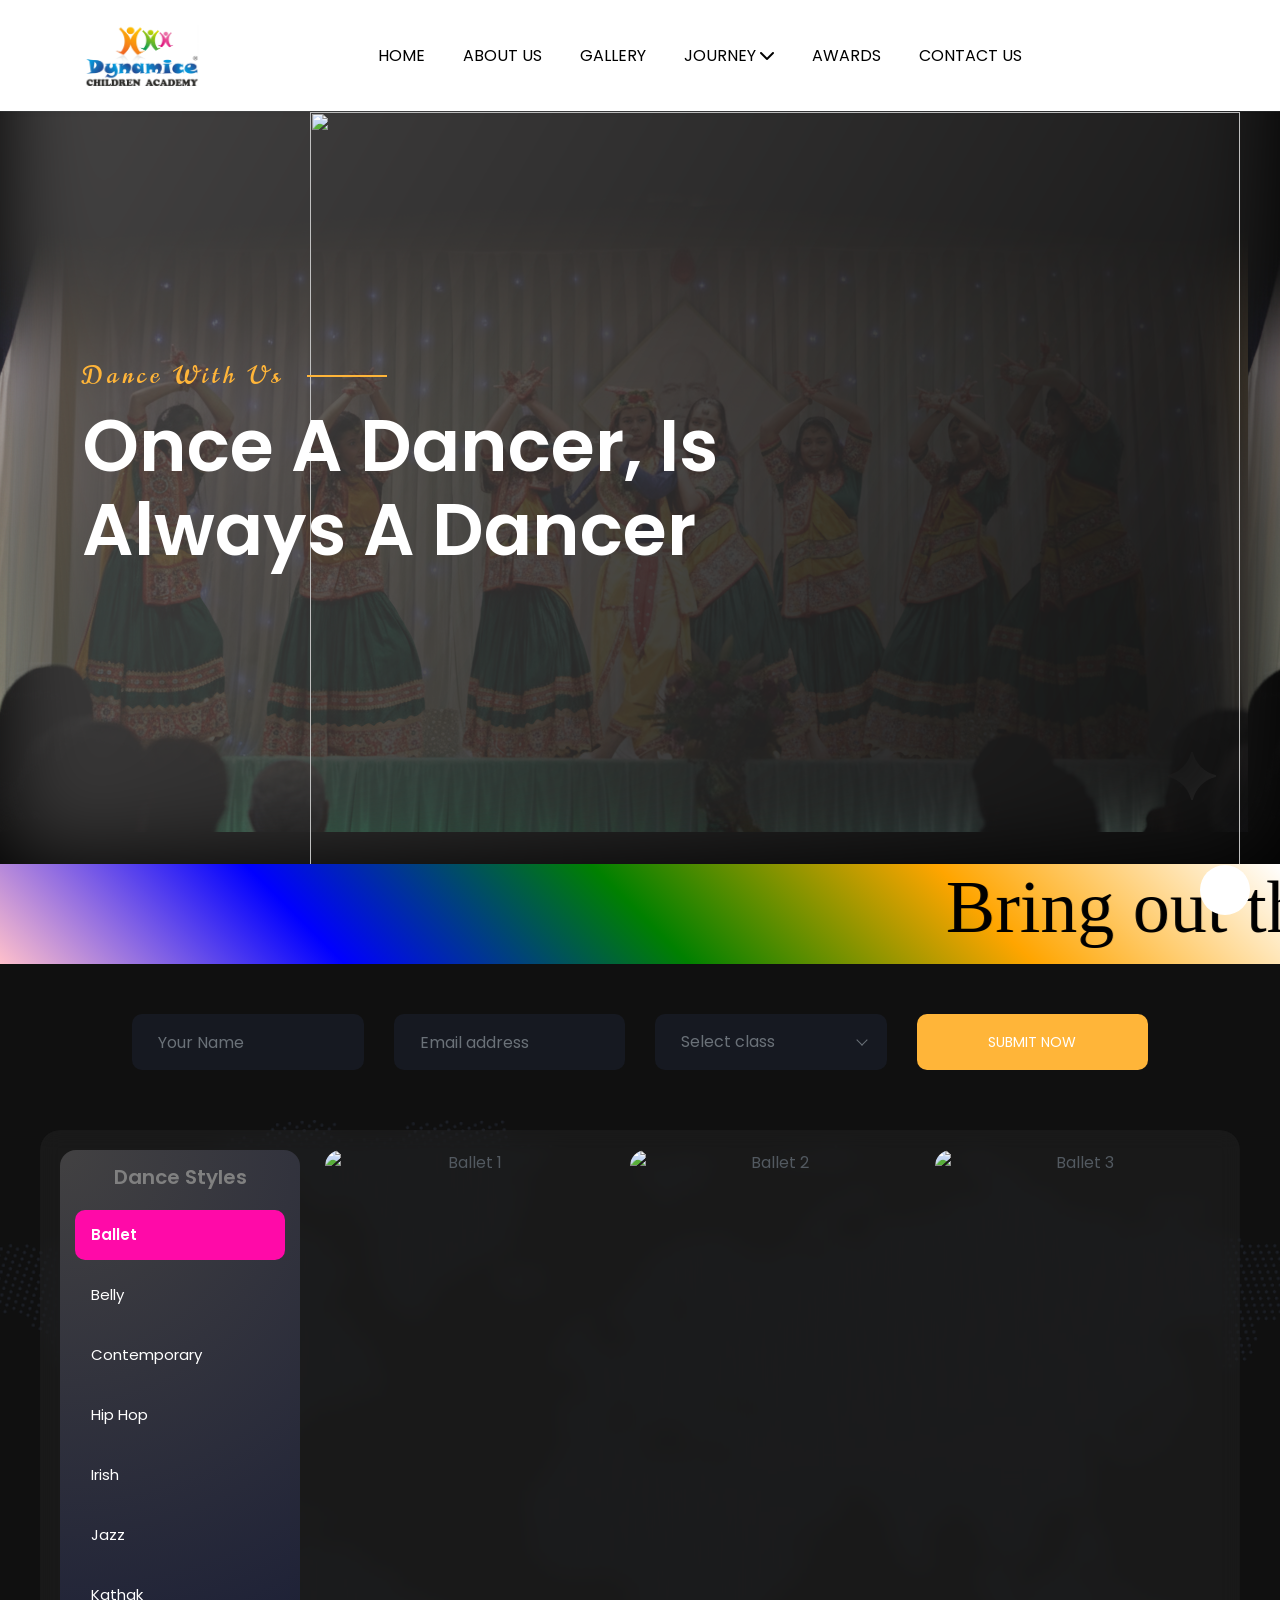
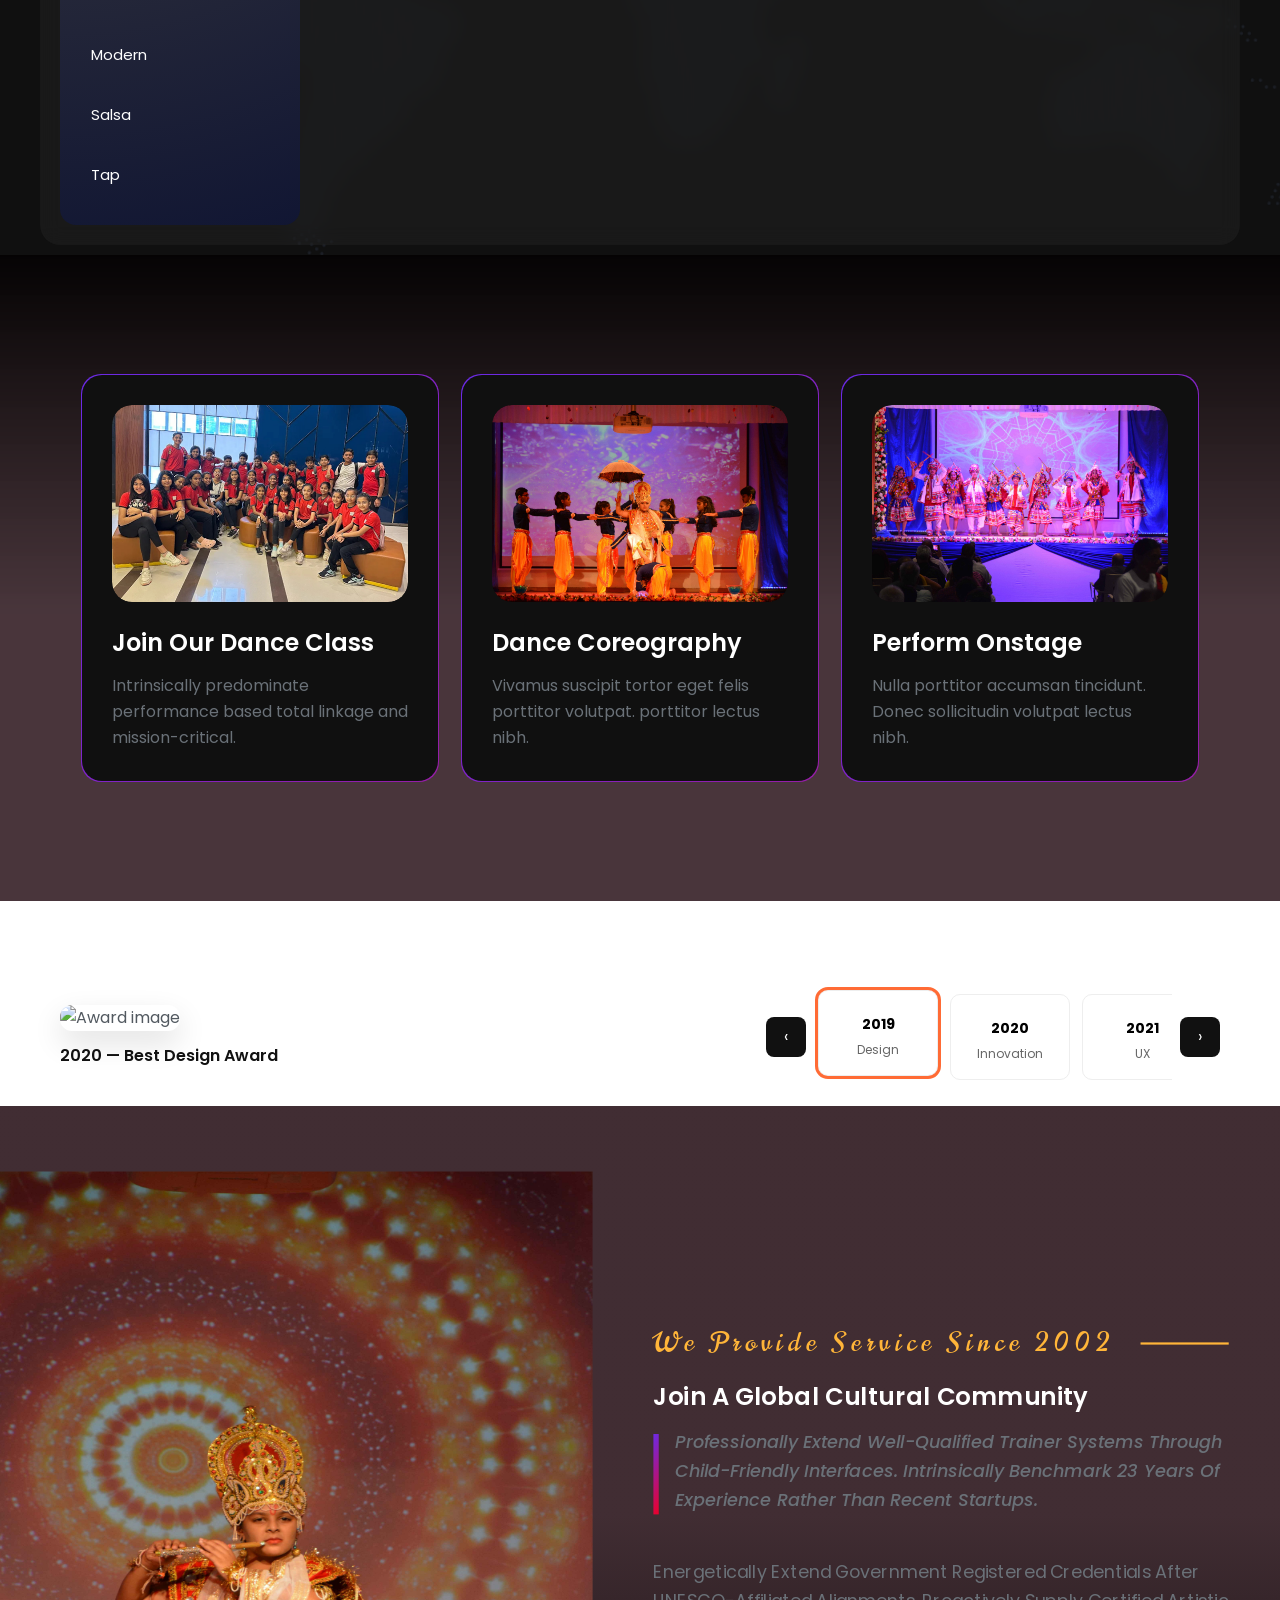
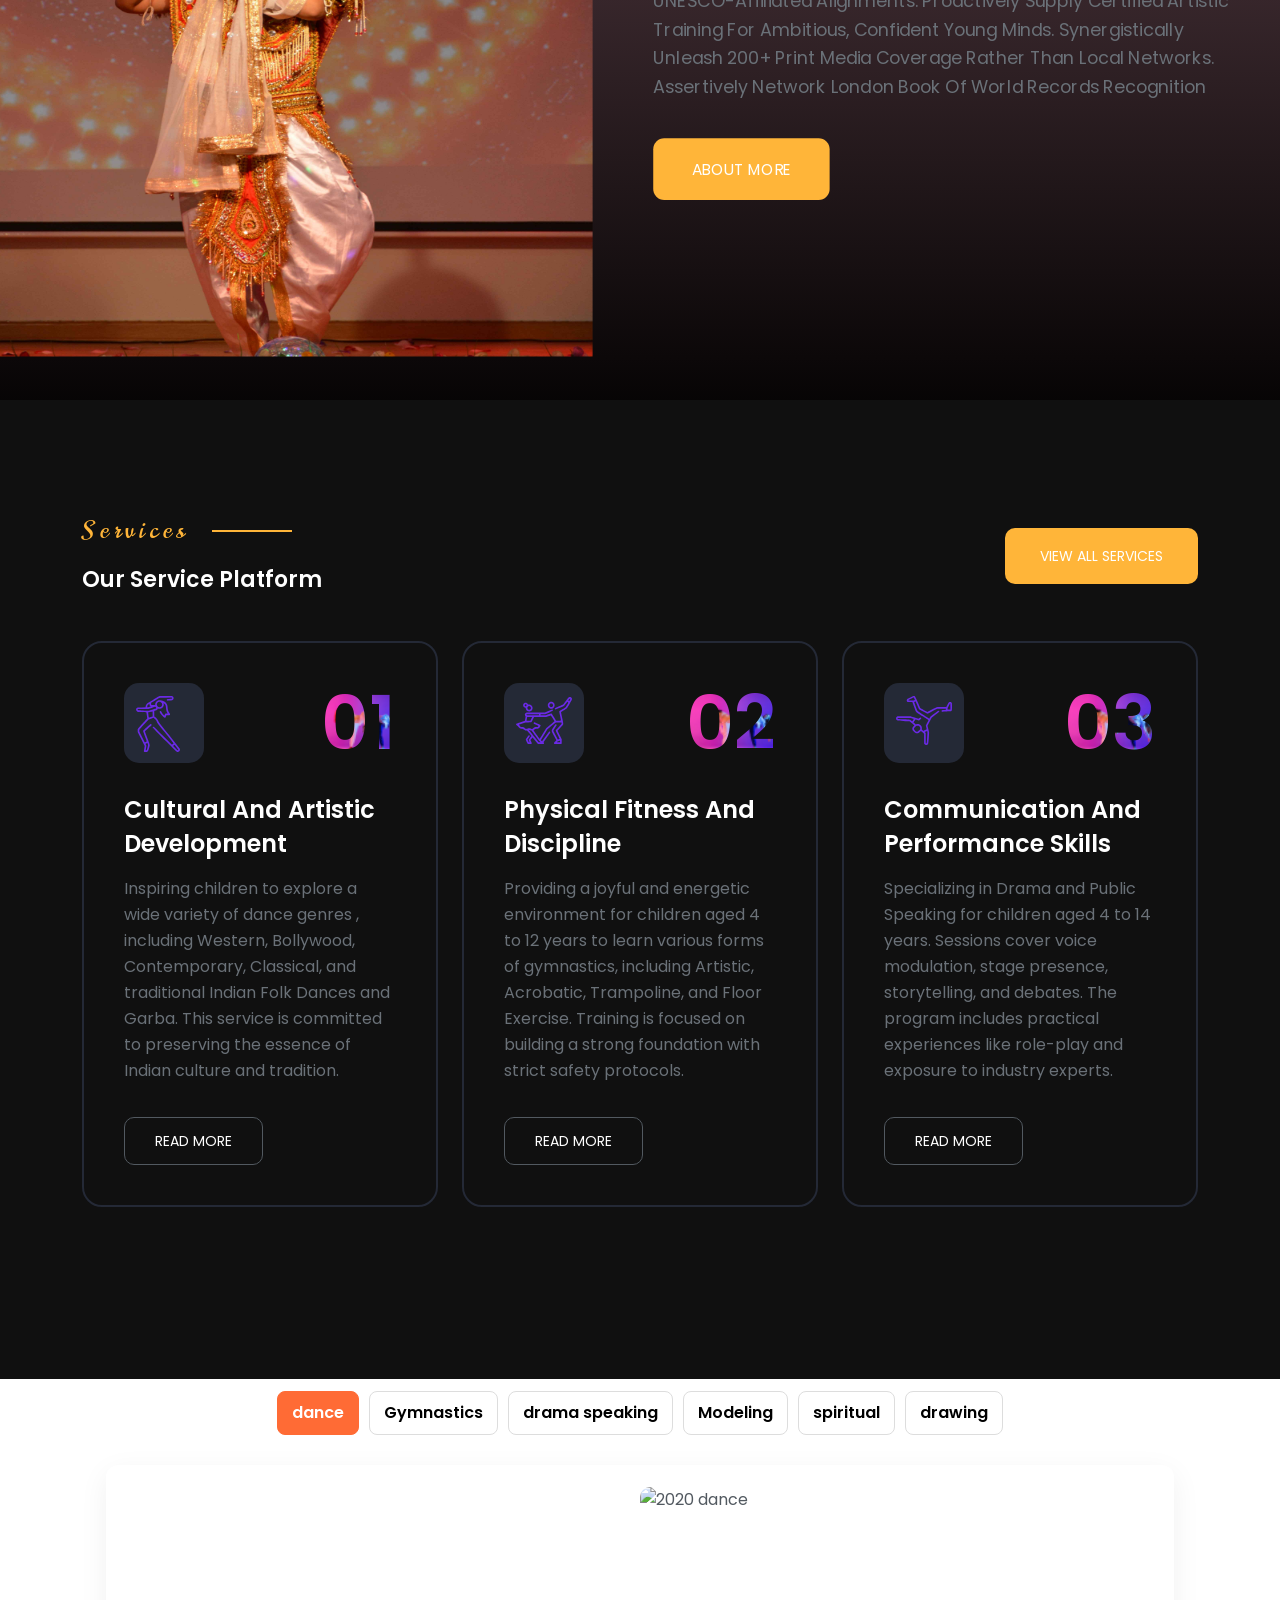
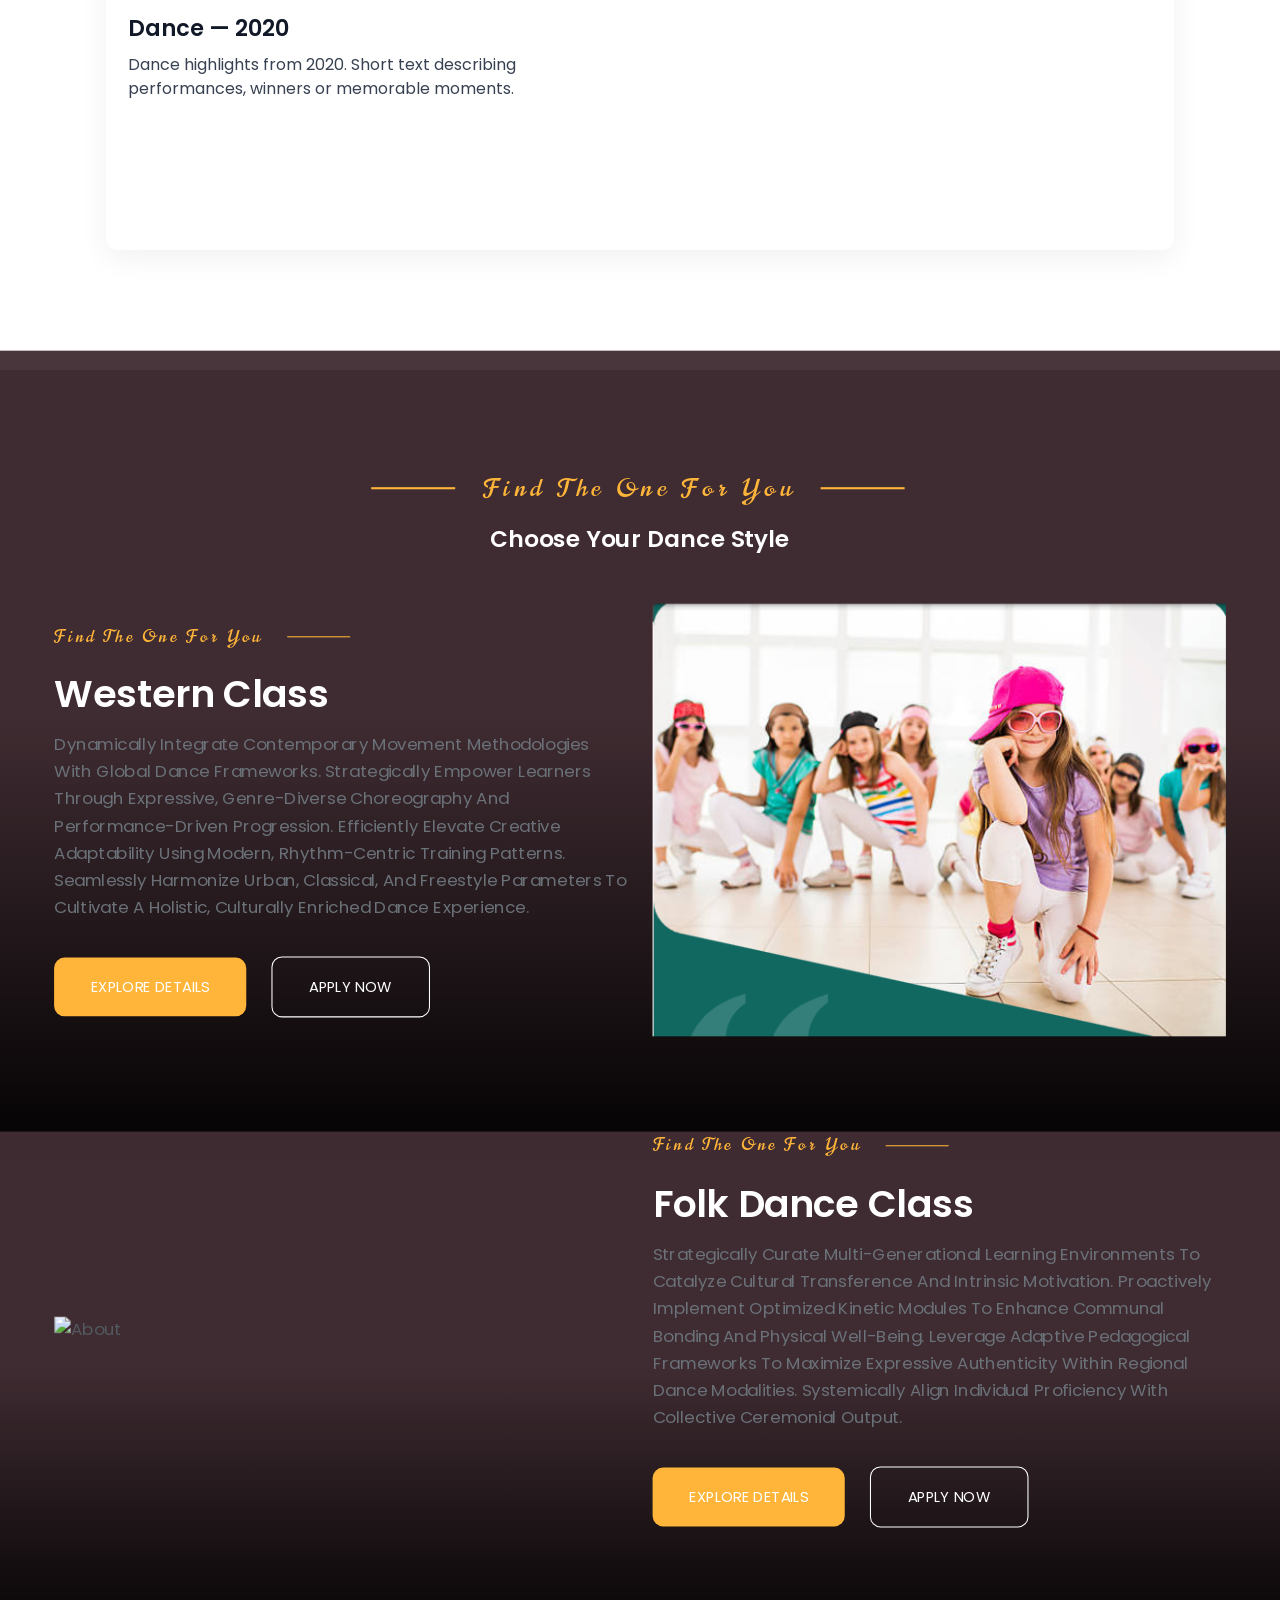
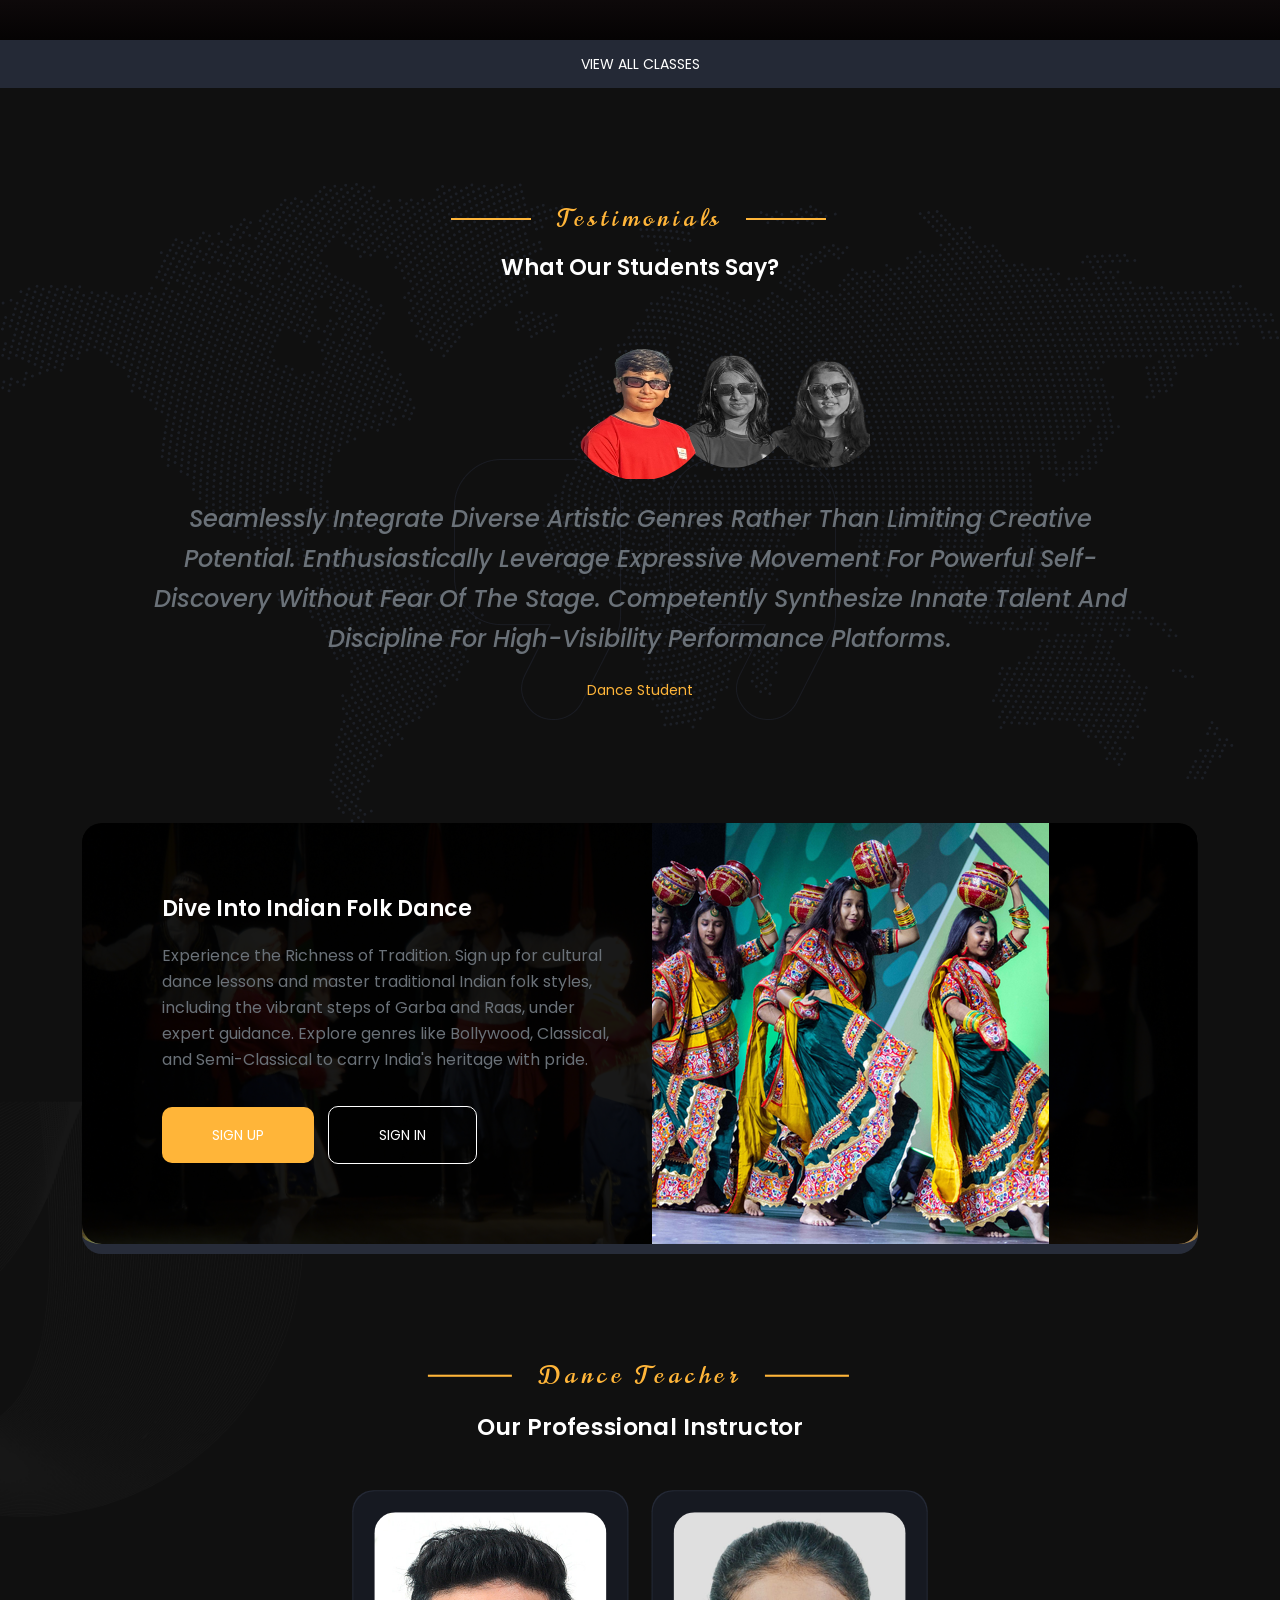
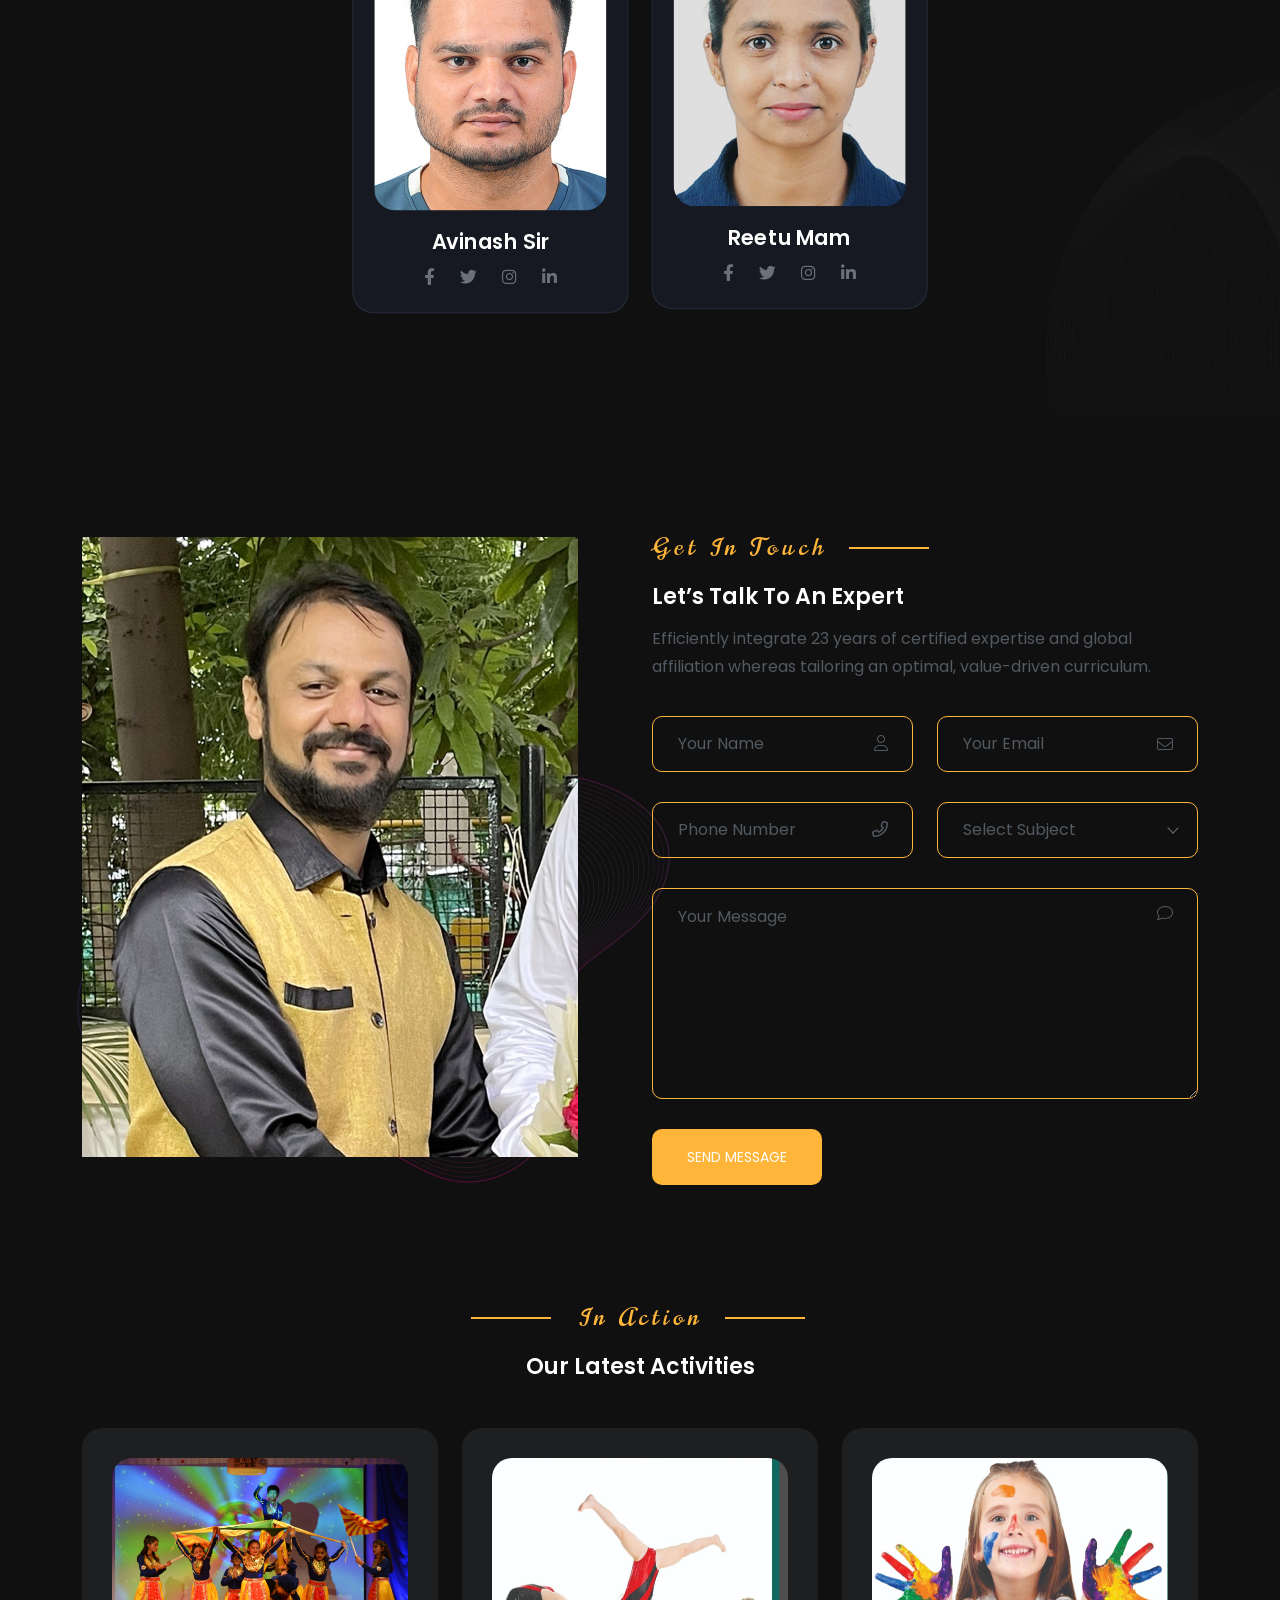
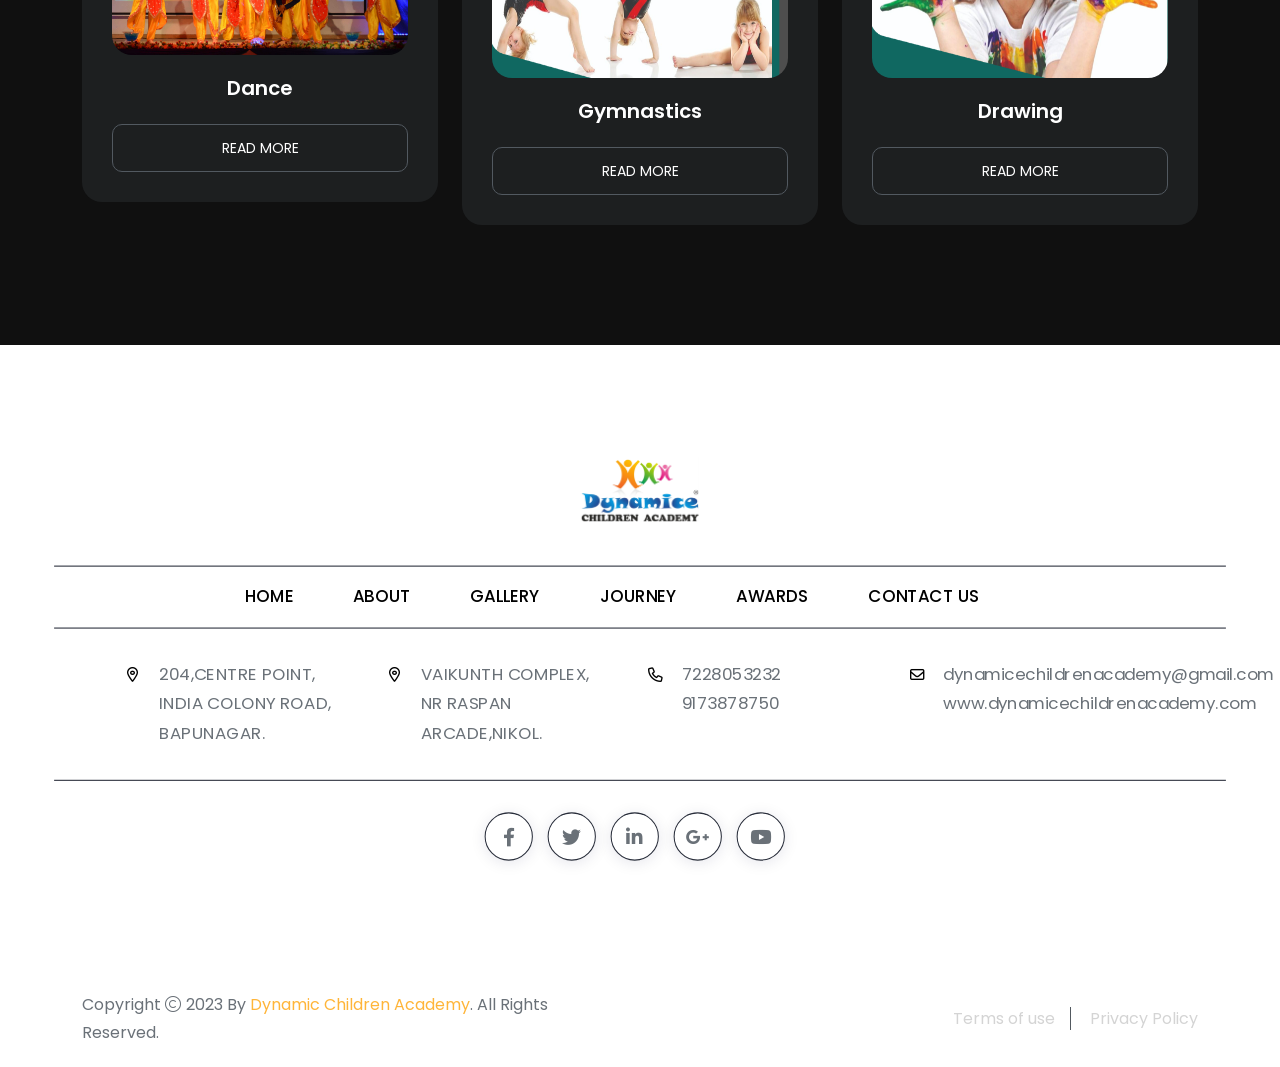
==== commit f50c832d: "add more theme" ====
--- a/index.html
+++ b/index.html
@@ -425,12 +425,12 @@
                 <span class="hero-subtitle"> Dance With Us </span>
                 <h1 class="hero-title">Once a Dancer, is Always a Dancer</h1>
                 <div class="btn-group">
-                    <a href="about.html" class="th-btn hero-btn">Apply Now</a>
+                    <!-- <a href="about.html" class="th-btn hero-btn">Apply Now</a> -->
                 </div>
             </div>
         </div>
         <div class="hero-anime-img">
-            <img src="assets/img/shape/hero_shape.png" alt="">
+            <!-- <img src="assets/img/shape/hero_shape.png" alt=""> -->
         </div>
     </div>
     <div class="hero-slogan">
@@ -668,6 +668,199 @@
         </div>
     </section>
     <!--==============================
+Award Area  
+==============================-->
+    <section>
+        <!-- Award Journey Section -->
+<section id="award-journey" style="padding:40px 20px;max-width:1200px;margin:0 auto;">
+  <h2 style="text-align:center;margin-bottom:18px;">Award Journey</h2>
+
+  <!-- Main display -->
+  <div class="aj-main" style="display:flex;gap:20px;align-items:center;flex-wrap:wrap;">
+    <div class="aj-image" style="flex:1 1 56%;min-width:280px;">
+      <img id="aj-main-img" src="https://picsum.photos/seed/award-1/900/560" alt="Award image" style="width:100%;height:auto;border-radius:12px;box-shadow:0 12px 30px rgba(0,0,0,0.12);" />
+      <div id="aj-caption" style="margin-top:12px;font-weight:600;color:#111;">2020 — Best Design Award</div>
+    </div>
+
+    <!-- timeline + arrows -->
+    <div class="aj-timeline-wrap" style="flex:1 1 36%;min-width:300px;display:flex;flex-direction:column;gap:12px;">
+      <div style="display:flex;align-items:center;gap:8px;">
+        <button id="aj-prev" aria-label="Prev" style="width:40px;height:40px;border-radius:8px;border:none;background:#111;color:#fff;cursor:pointer;">‹</button>
+
+        <!-- scrollable track -->
+        <div id="aj-track-viewport" style="overflow:hidden;flex:1;">
+          <div id="aj-track" style="display:flex;gap:12px;overflow-x:auto;padding:8px 4px;scroll-behavior:smooth;scrollbar-width:none;-ms-overflow-style:none;">
+            <!-- timeline items -->
+            <button class="aj-item active" data-img="https://picsum.photos/seed/award-1/900/560" data-title="2020 — Best Design Award" style="min-width:120px;flex:0 0 auto;border-radius:10px;border:1px solid #eee;background:#fff;padding:12px;cursor:pointer;text-align:center;">
+              <img src="https://picsum.photos/seed/award-thumb-1/160/100" alt="" style="width:100%;height:auto;border-radius:6px;display:block;margin-bottom:8px;" />
+              <div style="font-weight:700;font-size:14px;">2019</div>
+              <div style="font-size:12px;color:#666;">Design</div>
+            </button>
+
+            <button class="aj-item" data-img="https://picsum.photos/seed/award-2/900/560" data-title="2019 — Innovation Honour" style="min-width:120px;flex:0 0 auto;border-radius:10px;border:1px solid #eee;background:#fff;padding:12px;cursor:pointer;text-align:center;">
+              <img src="https://picsum.photos/seed/award-thumb-2/160/100" alt="" style="width:100%;height:auto;border-radius:6px;display:block;margin-bottom:8px;" />
+              <div style="font-weight:700;font-size:14px;">2020</div>
+              <div style="font-size:12px;color:#666;">Innovation</div>
+            </button>
+
+            <button class="aj-item" data-img="https://picsum.photos/seed/award-3/900/560" data-title="2021 — Excellence in UX" style="min-width:120px;flex:0 0 auto;border-radius:10px;border:1px solid #eee;background:#fff;padding:12px;cursor:pointer;text-align:center;">
+              <img src="https://picsum.photos/seed/award-thumb-3/160/100" alt="" style="width:100%;height:auto;border-radius:6px;display:block;margin-bottom:8px;" />
+              <div style="font-weight:700;font-size:14px;">2021</div>
+              <div style="font-size:12px;color:#666;">UX</div>
+            </button>
+
+            <button class="aj-item" data-img="https://picsum.photos/seed/award-4/900/560" data-title="2022 — Outstanding Contribution" style="min-width:120px;flex:0 0 auto;border-radius:10px;border:1px solid #eee;background:#fff;padding:12px;cursor:pointer;text-align:center;">
+              <img src="https://picsum.photos/seed/award-thumb-4/160/100" alt="" style="width:100%;height:auto;border-radius:6px;display:block;margin-bottom:8px;" />
+              <div style="font-weight:700;font-size:14px;">2022</div>
+              <div style="font-size:12px;color:#666;">Contribution</div>
+            </button>
+
+            <button class="aj-item" data-img="https://picsum.photos/seed/award-5/900/560" data-title="2023 — People's Choice" style="min-width:120px;flex:0 0 auto;border-radius:10px;border:1px solid #eee;background:#fff;padding:12px;cursor:pointer;text-align:center;">
+              <img src="https://picsum.photos/seed/award-thumb-5/160/100" alt="" style="width:100%;height:auto;border-radius:6px;display:block;margin-bottom:8px;" />
+              <div style="font-weight:700;font-size:14px;">2023</div>
+              <div style="font-size:12px;color:#666;">Choice</div>
+            </button>
+
+            <button class="aj-item" data-img="https://picsum.photos/seed/award-6/900/560" data-title="2024 — Best Sustainability Practice" style="min-width:120px;flex:0 0 auto;border-radius:10px;border:1px solid #eee;background:#fff;padding:12px;cursor:pointer;text-align:center;">
+              <img src="https://picsum.photos/seed/award-thumb-6/160/100" alt="" style="width:100%;height:auto;border-radius:6px;display:block;margin-bottom:8px;" />
+              <div style="font-weight:700;font-size:14px;">2024</div>
+              <div style="font-size:12px;color:#666;">Sustainability</div>
+            </button>
+
+            <button class="aj-item" data-img="https://picsum.photos/seed/award-7/900/560" data-title="2025 — Lifetime Achievement" style="min-width:120px;flex:0 0 auto;border-radius:10px;border:1px solid #eee;background:#fff;padding:12px;cursor:pointer;text-align:center;">
+              <img src="https://picsum.photos/seed/award-thumb-7/160/100" alt="" style="width:100%;height:auto;border-radius:6px;display:block;margin-bottom:8px;" />
+              <div style="font-weight:700;font-size:14px;">2025</div>
+              <div style="font-size:12px;color:#666;">Lifetime</div>
+            </button>
+          </div>
+        </div>
+
+        <button id="aj-next" aria-label="Next" style="width:40px;height:40px;border-radius:8px;border:none;background:#111;color:#fff;cursor:pointer;">›</button>
+      </div>
+
+      <!-- <div style="font-size:13px;color:#666;">
+        Scroll the timeline or use the arrows — the main image will update automatically.
+      </div> -->
+    </div>
+  </div>
+</section>
+
+<!-- Styles: minimal, tweak to match your design -->
+<style>
+  /* hide native scrollbar in track for webkit */
+  #aj-track::-webkit-scrollbar { display:none; }
+  .aj-item.active { outline:3px solid #ff6b35; transform:translateY(-4px); transition:transform 220ms; }
+  .aj-item { transition: box-shadow 200ms, transform 200ms; }
+  .aj-item:hover { box-shadow: 0 6px 18px rgba(0,0,0,0.08); transform:translateY(-3px); }
+  @media (max-width:900px) {
+    /* stack main image above timeline on small screens */
+    .aj-main { flex-direction:column-reverse; }
+    .aj-timeline-wrap { width:100%; }
+  }
+</style>
+
+<!-- Behavior -->
+<script>
+  (function () {
+    const track = document.getElementById('aj-track');
+    const trackViewport = document.getElementById('aj-track-viewport');
+    const items = Array.from(track.querySelectorAll('.aj-item'));
+    const prevBtn = document.getElementById('aj-prev');
+    const nextBtn = document.getElementById('aj-next');
+    const mainImg = document.getElementById('aj-main-img');
+    const caption = document.getElementById('aj-caption');
+
+    let current = 0;
+    let ticking = false;
+
+    // Helper: set active index and update main image + caption
+    function setActive(index, scrollIntoView = true) {
+      index = Math.max(0, Math.min(index, items.length - 1));
+      current = index;
+      items.forEach((it, i) => it.classList.toggle('active', i === index));
+      const it = items[index];
+      const img = it.dataset.img;
+      const title = it.dataset.title;
+      if (img) mainImg.src = img;
+      if (title) caption.textContent = title;
+
+      // optionally center the clicked item in the viewport
+      if (scrollIntoView) {
+        const viewportRect = trackViewport.getBoundingClientRect();
+        const itemRect = it.getBoundingClientRect();
+        const offset = (itemRect.left + itemRect.right) / 2 - (viewportRect.left + viewportRect.right) / 2;
+        track.scrollBy({ left: offset, behavior: 'smooth' });
+      }
+    }
+
+    // Click on an item
+    items.forEach((it, i) => {
+      it.addEventListener('click', () => setActive(i));
+    });
+
+    // Prev / Next
+    prevBtn.addEventListener('click', () => setActive(current - 1));
+    nextBtn.addEventListener('click', () => setActive(current + 1));
+
+    // keyboard navigation
+    window.addEventListener('keydown', (e) => {
+      if (e.key === 'ArrowLeft') setActive(current - 1);
+      if (e.key === 'ArrowRight') setActive(current + 1);
+    });
+
+    // On timeline scroll: find closest item to center (throttled)
+    function handleScroll() {
+      if (ticking) return;
+      ticking = true;
+      window.requestAnimationFrame(() => {
+        const viewportRect = trackViewport.getBoundingClientRect();
+        const vCenter = (viewportRect.left + viewportRect.right) / 2;
+        let closestIndex = 0;
+        let closestDistance = Infinity;
+        items.forEach((it, idx) => {
+          const r = it.getBoundingClientRect();
+          const itCenter = (r.left + r.right) / 2;
+          const d = Math.abs(itCenter - vCenter);
+          if (d < closestDistance) {
+            closestDistance = d;
+            closestIndex = idx;
+          }
+        });
+        setActive(closestIndex, false);
+        ticking = false;
+      });
+    }
+
+    // Use pointer/touch and wheel to scroll track; attach scroll listener
+    track.addEventListener('scroll', handleScroll, { passive: true });
+
+    // Optional: make track draggable with mouse (nice UX)
+    (function makeDraggable(el) {
+      let isDown = false, startX, scrollLeft;
+      el.addEventListener('mousedown', (e) => {
+        isDown = true;
+        el.classList.add('dragging');
+        startX = e.pageX - el.offsetLeft;
+        scrollLeft = el.scrollLeft;
+      });
+      el.addEventListener('mouseleave', () => { isDown = false; el.classList.remove('dragging'); });
+      el.addEventListener('mouseup', () => { isDown = false; el.classList.remove('dragging'); });
+      el.addEventListener('mousemove', (e) => {
+        if (!isDown) return;
+        e.preventDefault();
+        const x = e.pageX - el.offsetLeft;
+        const walk = (x - startX) * 1.2; // scroll-fast
+        el.scrollLeft = scrollLeft - walk;
+      });
+    })(track);
+
+    // Init: show first
+    setActive(0, true);
+  })();
+</script>
+
+    </section>
+    <!--==============================
 About Area  
 ==============================-->
     <div class="overflow-hidden bg-dark bg-dark about-bg" id="about-sec">
@@ -804,6 +997,279 @@
             </div>
         </div>
     </section>
+    <!--==============================
+Dance Classes Area
+==============================-->
+
+    <section class="space-bottom">
+        <!-- Year Tabs -->
+<div class="year-tabs" role="tablist" aria-label="Event years">
+  <!-- <button class="year-tab active" data-target="year-2019" aria-selected="true">2019</button> -->
+  <button class="year-tab active" data-target="year-2020" aria-selected="true">dance</button>
+  <button class="year-tab" data-target="year-2021">Gymnastics</button>
+  <button class="year-tab" data-target="year-2022">drama speaking</button>
+  <button class="year-tab" data-target="year-2023">Modeling</button>
+  <button class="year-tab" data-target="year-2024">spiritual</button>
+  <button class="year-tab" data-target="year-2025">drawing</button>
+</div>
+
+<!-- Tab Content -->
+<div class="tab-content">
+
+  <!-- 2019 -->
+  <div id="year-2019" class="tab-pane active">
+    <div class="media-row">
+      <div class="media-text">
+        <h3 class="media-title">2019 — Opening Highlights</h3>
+        <p class="media-desc">
+          This is a short descriptive paragraph about the 2019 event. Use this area to summarise
+          the highlight, describe the image on the right, or add a one-line caption that
+          explains what the visitor is seeing.
+        </p>
+      </div>
+
+      <figure class="media-figure">
+        <img src="https://picsum.photos/seed/2019-1/720/480" alt="2019 image 1" loading="lazy" width="720" height="480" />
+        <figcaption class="sr-only">2019 — placeholder image</figcaption>
+      </figure>
+    </div>
+  </div>
+
+  <!-- 2020 -->
+  <div id="year-2020" class="tab-pane">
+    <div class="media-row">
+      <div class="media-text">
+        <h3 class="media-title">Dance — 2020</h3>
+        <p class="media-desc">
+          Dance highlights from 2020. Short text describing performances, winners or memorable moments.
+        </p>
+      </div>
+
+      <figure class="media-figure">
+        <img src="https://picsum.photos/seed/2020-1/720/480" alt="2020 dance" loading="lazy" width="720" height="480" />
+      </figure>
+    </div>
+  </div>
+
+  <!-- 2021 -->
+  <div id="year-2021" class="tab-pane">
+    <div class="media-row">
+      <div class="media-text">
+        <h3 class="media-title">Gymnastics — 2021</h3>
+        <p class="media-desc">
+          Gymnastics event overview — achievements, winners and noteworthy routines.
+        </p>
+      </div>
+
+      <figure class="media-figure">
+        <img src="https://picsum.photos/seed/2021-1/720/480" alt="2021 gymnastics" loading="lazy" width="720" height="480" />
+      </figure>
+    </div>
+  </div>
+
+  <!-- 2022 -->
+  <div id="year-2022" class="tab-pane">
+    <div class="media-row">
+      <div class="media-text">
+        <h3 class="media-title">Drama & Speaking — 2022</h3>
+        <p class="media-desc">
+          A short blurb about the drama and speaking contests for 2022 — best performances and moments.
+        </p>
+      </div>
+
+      <figure class="media-figure">
+        <img src="https://picsum.photos/seed/2022-1/720/480" alt="2022 drama" loading="lazy" width="720" height="480" />
+      </figure>
+    </div>
+  </div>
+
+  <!-- 2023 -->
+  <div id="year-2023" class="tab-pane">
+    <div class="media-row">
+      <div class="media-text">
+        <h3 class="media-title">Modeling — 2023</h3>
+        <p class="media-desc">
+          Snapshots and highlights from the 2023 modeling competitions.
+        </p>
+      </div>
+
+      <figure class="media-figure">
+        <img src="https://picsum.photos/seed/2023-1/720/480" alt="2023 modeling" loading="lazy" width="720" height="480" />
+      </figure>
+    </div>
+  </div>
+
+  <!-- 2024 -->
+  <div id="year-2024" class="tab-pane">
+    <div class="media-row">
+      <div class="media-text">
+        <h3 class="media-title">Spiritual — 2024</h3>
+        <p class="media-desc">
+          A brief note describing spiritual sessions and highlights from 2024.
+        </p>
+      </div>
+
+      <figure class="media-figure">
+        <img src="https://picsum.photos/seed/2024-1/720/480" alt="2024 spiritual" loading="lazy" width="720" height="480" />
+      </figure>
+    </div>
+  </div>
+
+  <!-- 2025 -->
+  <div id="year-2025" class="tab-pane">
+    <div class="media-row">
+      <div class="media-text">
+        <h3 class="media-title">Drawing — 2025</h3>
+        <p class="media-desc">
+          Drawing competition highlights for 2025 — winners and memorable artworks.
+        </p>
+      </div>
+
+      <figure class="media-figure">
+        <img src="https://picsum.photos/seed/2025-1/720/480" alt="2025 drawing" loading="lazy" width="720" height="480" />
+      </figure>
+    </div>
+  </div>
+</div>
+
+<!-- Styles -->
+<style>
+  :root{
+    --gap: 24px;
+    --max-width: 1100px;
+    --accent: #ff6b35;
+  }
+
+  .year-tabs {
+    display:flex;
+    gap:10px;
+    justify-content:center;
+    align-items:center;
+    padding:12px;
+    overflow-x:auto;
+    margin-bottom:18px;
+  }
+  .year-tab {
+    background:transparent;
+    border:1px solid #ddd;
+    padding:8px 14px;
+    border-radius:8px;
+    cursor:pointer;
+    font-weight:600;
+    white-space:nowrap;
+  }
+  .year-tab.active {
+    background:var(--accent);
+    color:#fff;
+    border-color:var(--accent);
+  }
+
+  .tab-content { max-width: var(--max-width); margin: 0 auto; padding: 0 16px; }
+  .tab-pane { display:none; }
+  .tab-pane.active { display:block; }
+
+  .media-row {
+    display:flex;
+    gap:var(--gap);
+    align-items:center;
+    justify-content:space-between;
+    background: #fff;
+    padding: 22px;
+    border-radius: 12px;
+    box-shadow: 0 8px 30px rgba(0,0,0,0.06);
+  }
+
+  /* Left text column */
+  .media-text {
+    flex: 1 1 45%;
+    min-width: 260px;
+  }
+  .media-title {
+    margin: 0 0 10px;
+    font-size: 1.4rem;
+    color: #111827;
+  }
+  .media-desc {
+    margin: 0;
+    color: #374151;
+    line-height: 1.5;
+  }
+
+  /* Right image column */
+  .media-figure {
+    flex: 0 0 50%;
+    margin: 0;
+    display:flex;
+    align-items:center;
+    justify-content:center;
+    overflow:hidden;
+    border-radius: 10px;
+  }
+  .media-figure img {
+    width:100%;
+    height:auto;
+    display:block;
+    object-fit:cover;
+    border-radius: 8px;
+  }
+
+  /* Responsive: stack on small screens (image below text) */
+  @media (max-width:920px) {
+    .media-row {
+      flex-direction: column;
+      text-align: left;
+    }
+    .media-figure { width:100%; }
+    .media-text { width:100%; }
+  }
+
+  @media (max-width:540px) {
+    .year-tab { padding:6px 10px; font-size:14px; }
+    .media-title { font-size:1.1rem; }
+  }
+
+  /* visually-hidden for figcaption: keep for accessibility but hide */
+  .sr-only { position:absolute !important; width:1px; height:1px; padding:0; margin:-1px; overflow:hidden; clip:rect(0,0,0,0); white-space:nowrap; border:0; }
+</style>
+
+<!-- JS Tab switcher (no external deps) -->
+<script>
+  (function () {
+    const tabButtons = document.querySelectorAll(".year-tab");
+    const panes = document.querySelectorAll(".tab-pane");
+
+    function showPane(id) {
+      panes.forEach(p => {
+        const active = p.id === id;
+        p.classList.toggle("active", active);
+        p.setAttribute("aria-hidden", active ? "false" : "true");
+      });
+
+      tabButtons.forEach(b => {
+        const active = b.dataset.target === id;
+        b.classList.toggle("active", active);
+        b.setAttribute("aria-selected", active ? "true" : "false");
+      });
+
+      // optional: scroll the active pane into view on small screens
+      const activePane = document.getElementById(id);
+      if (activePane && window.innerWidth < 920) {
+        activePane.scrollIntoView({ behavior: "smooth", block: "start" });
+      }
+    }
+
+    tabButtons.forEach(btn => {
+      btn.addEventListener("click", () => showPane(btn.dataset.target));
+    });
+
+    // init: show first active or the first tab
+    const initial = document.querySelector(".year-tab.active") || tabButtons[0];
+    if (initial) showPane(initial.dataset.target);
+  })();
+</script>
+
+    </section>
+
     <!--==============================
 Dance Classes Area  
 ==============================-->
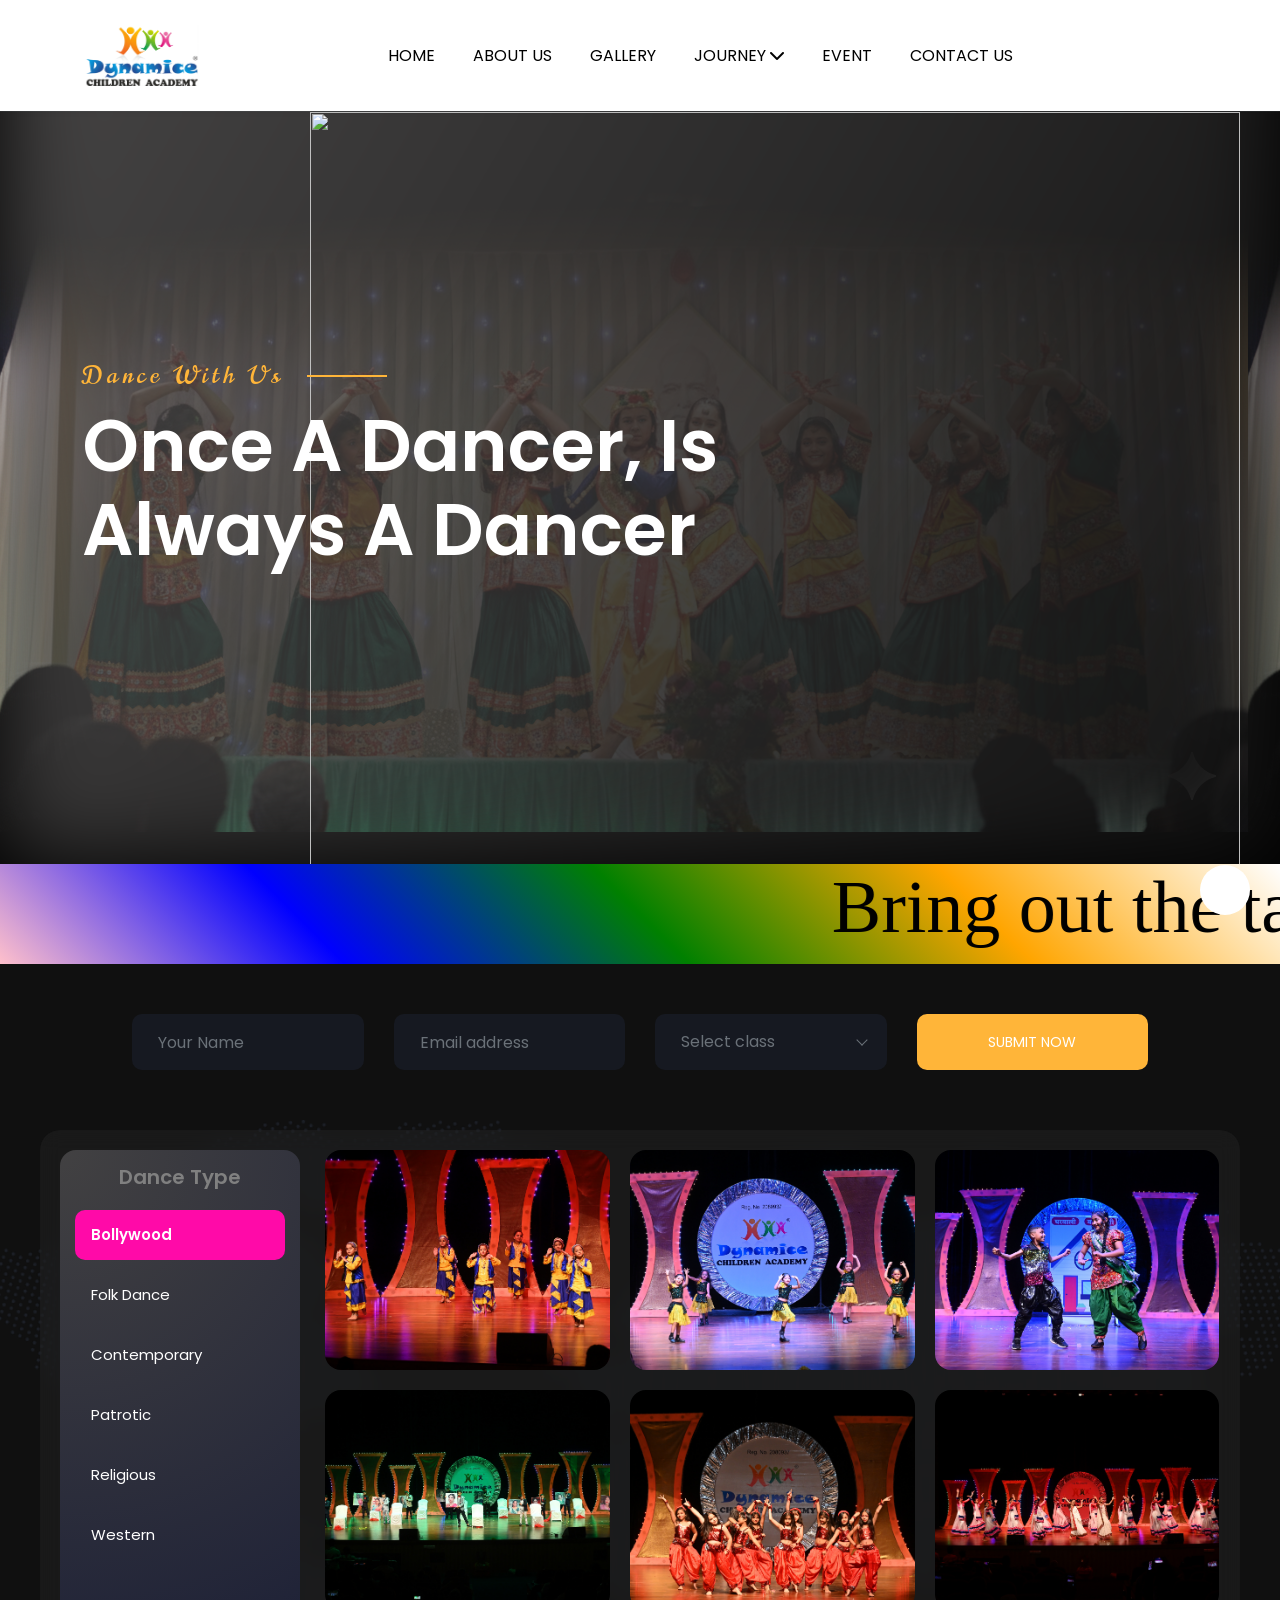
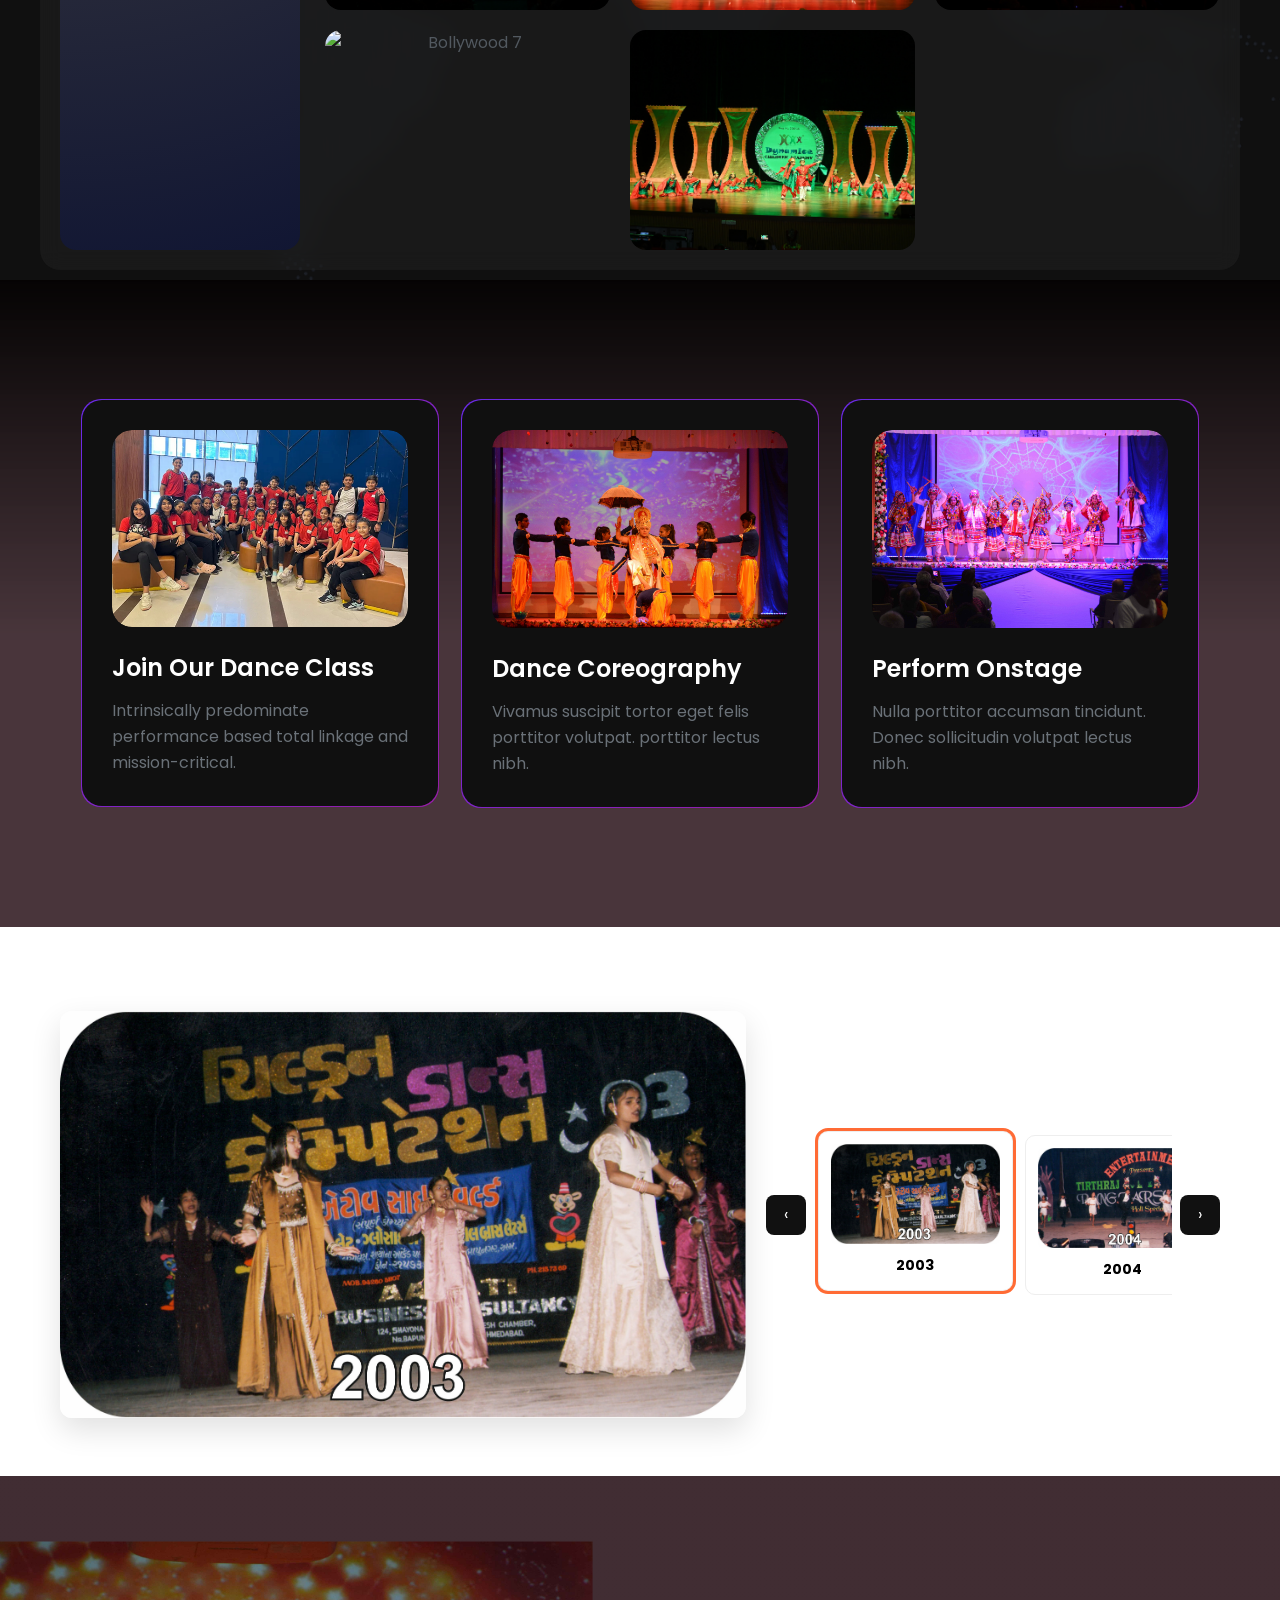
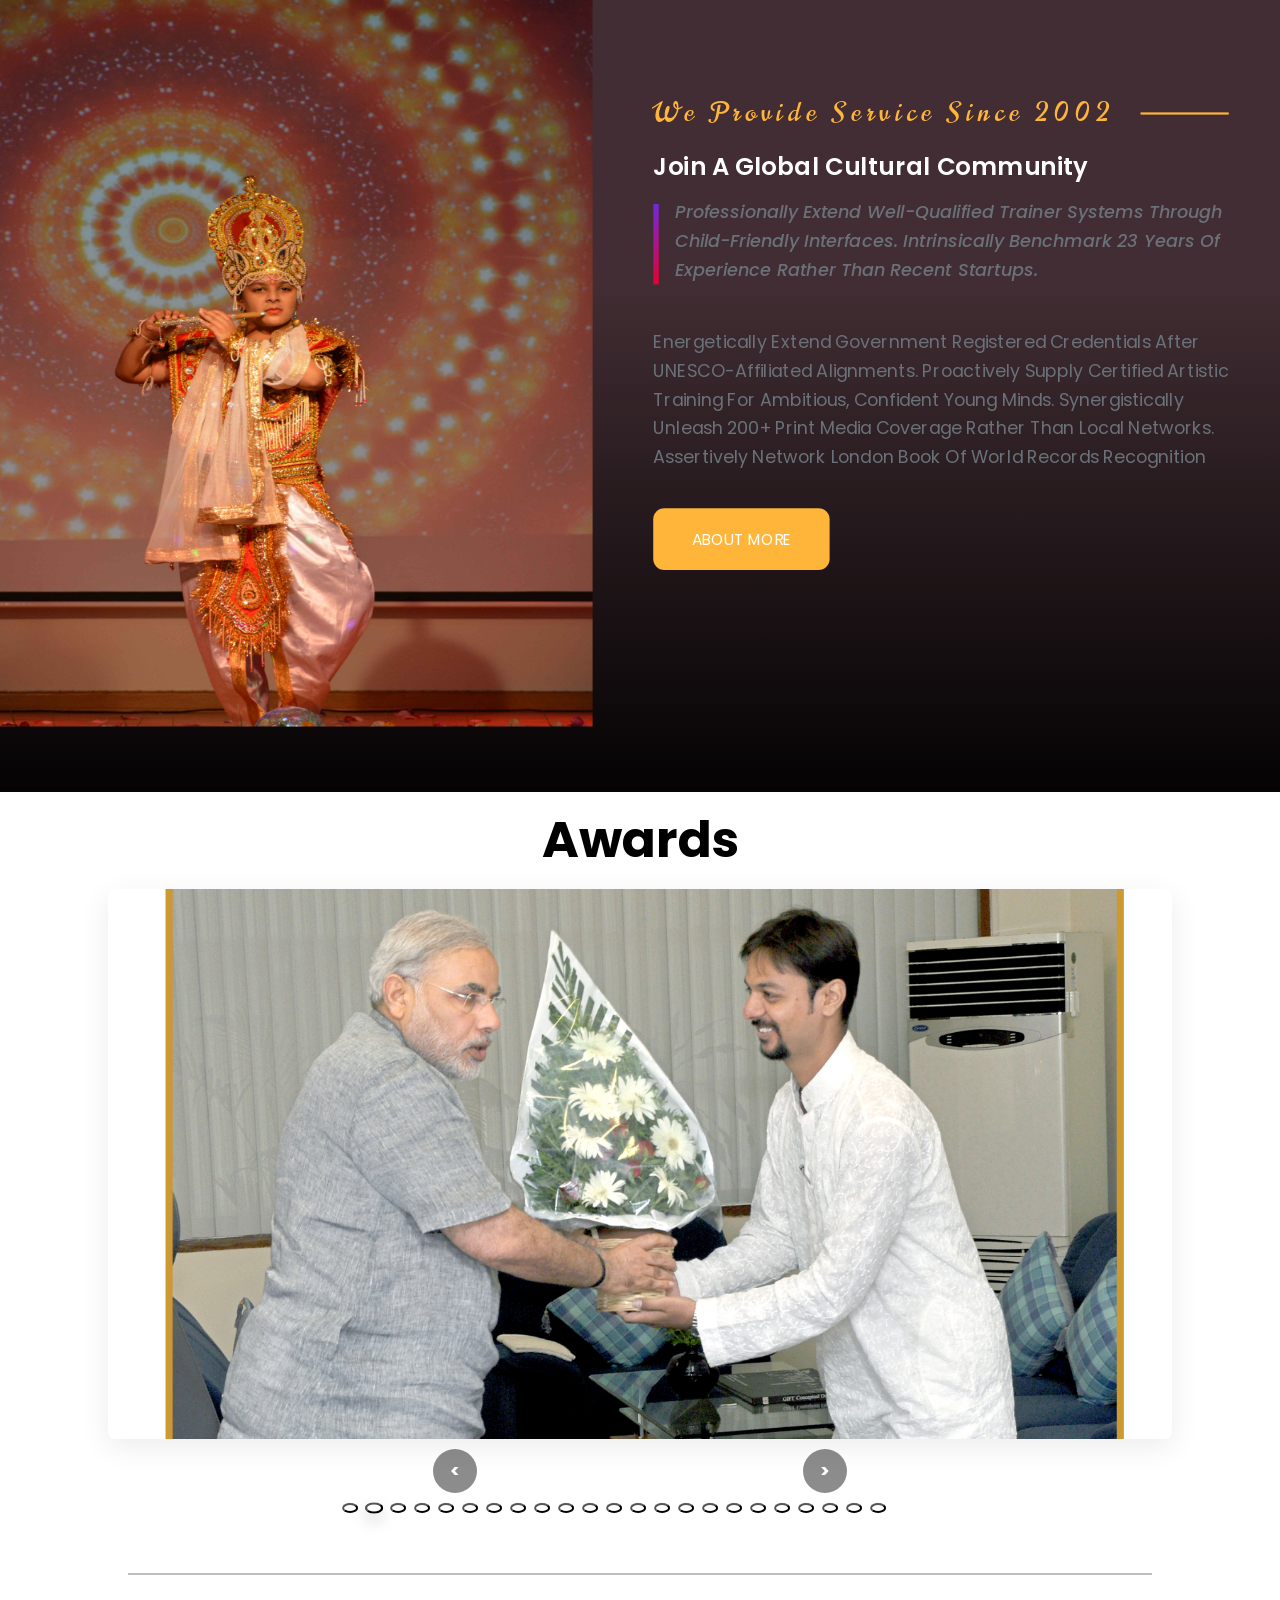
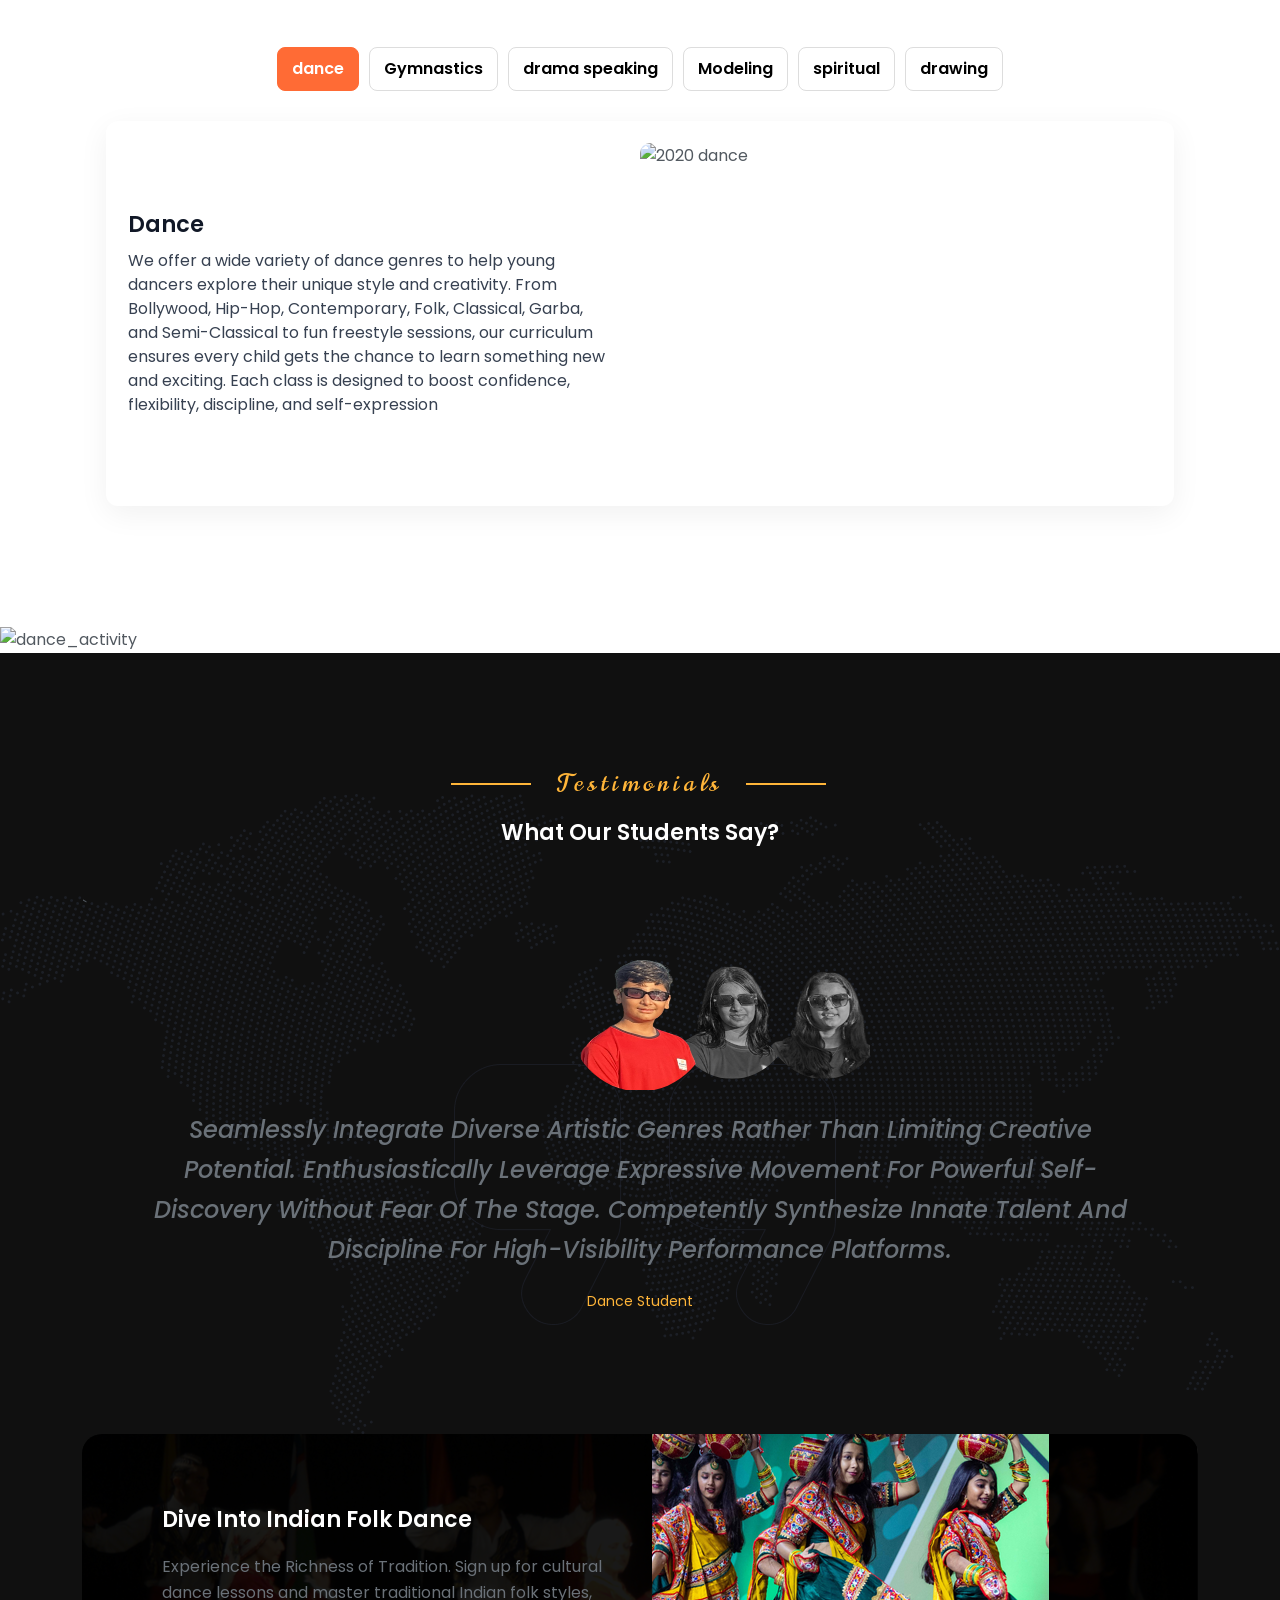
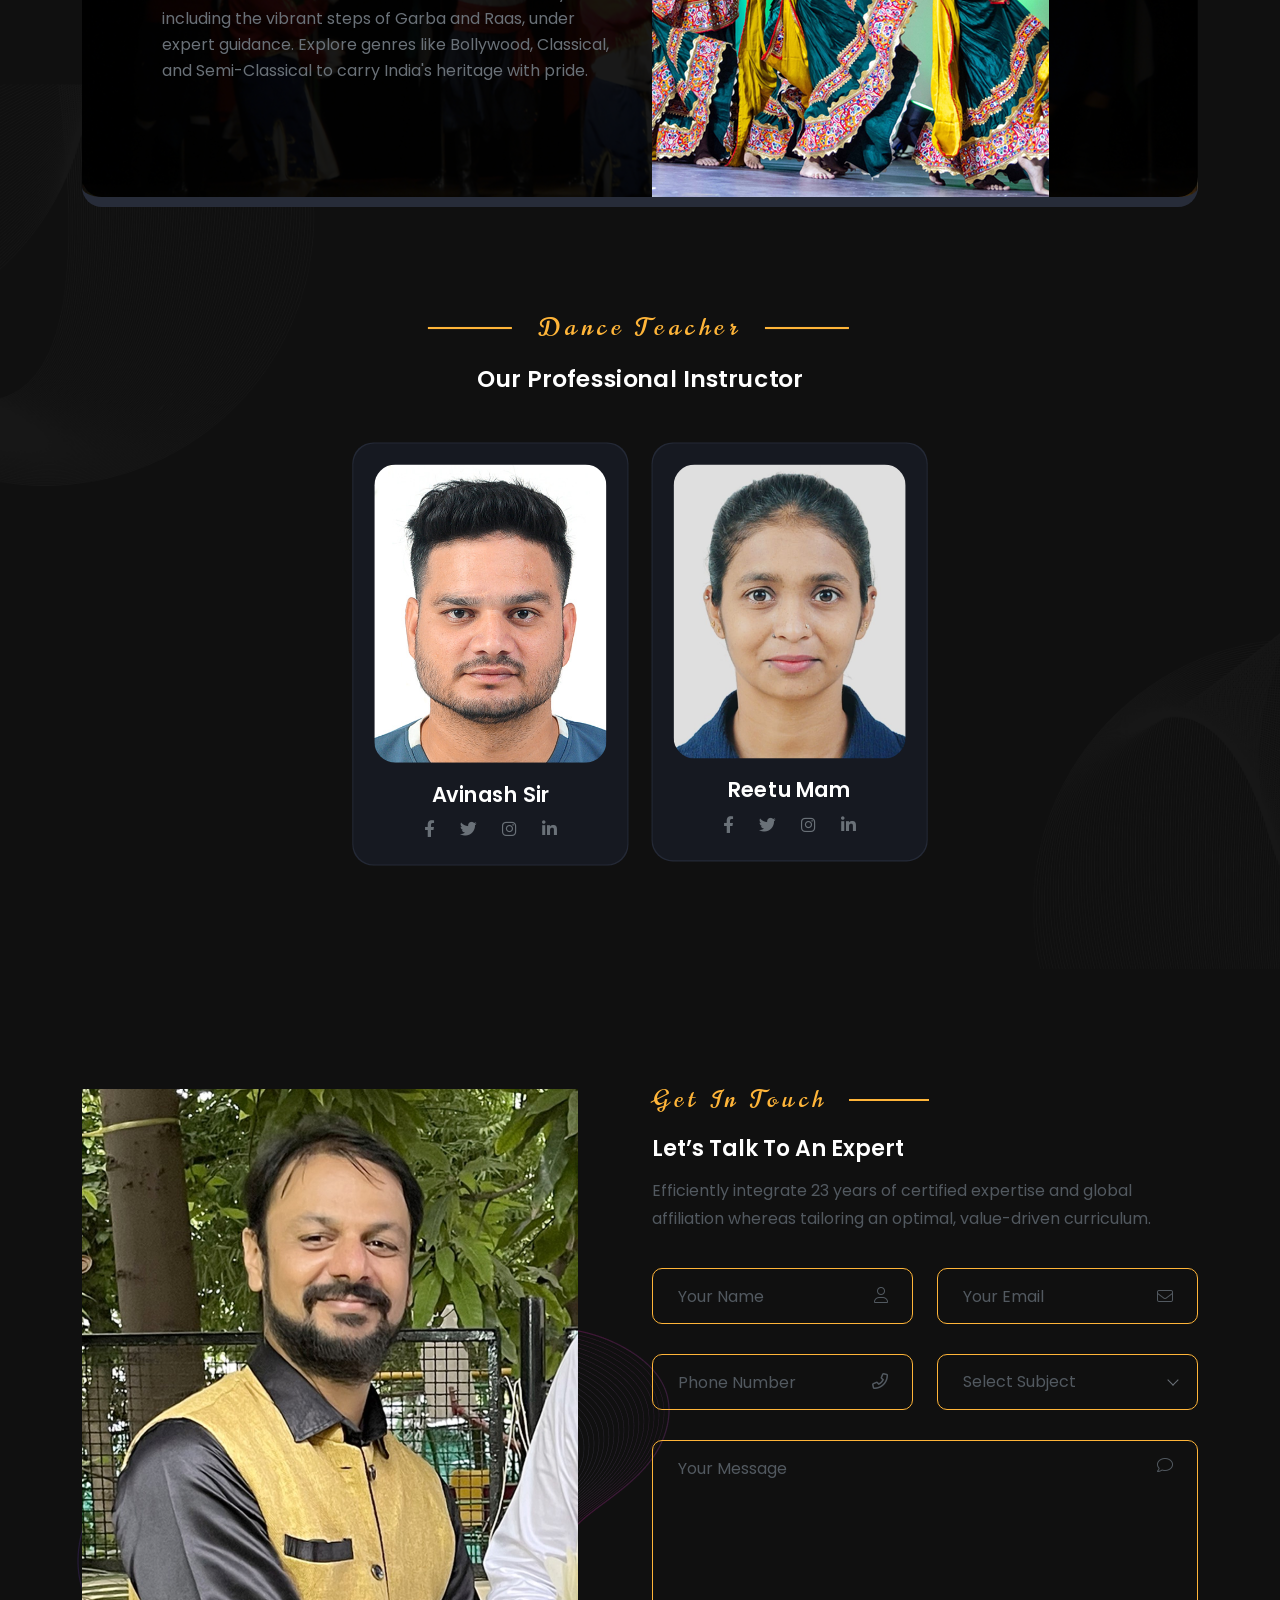
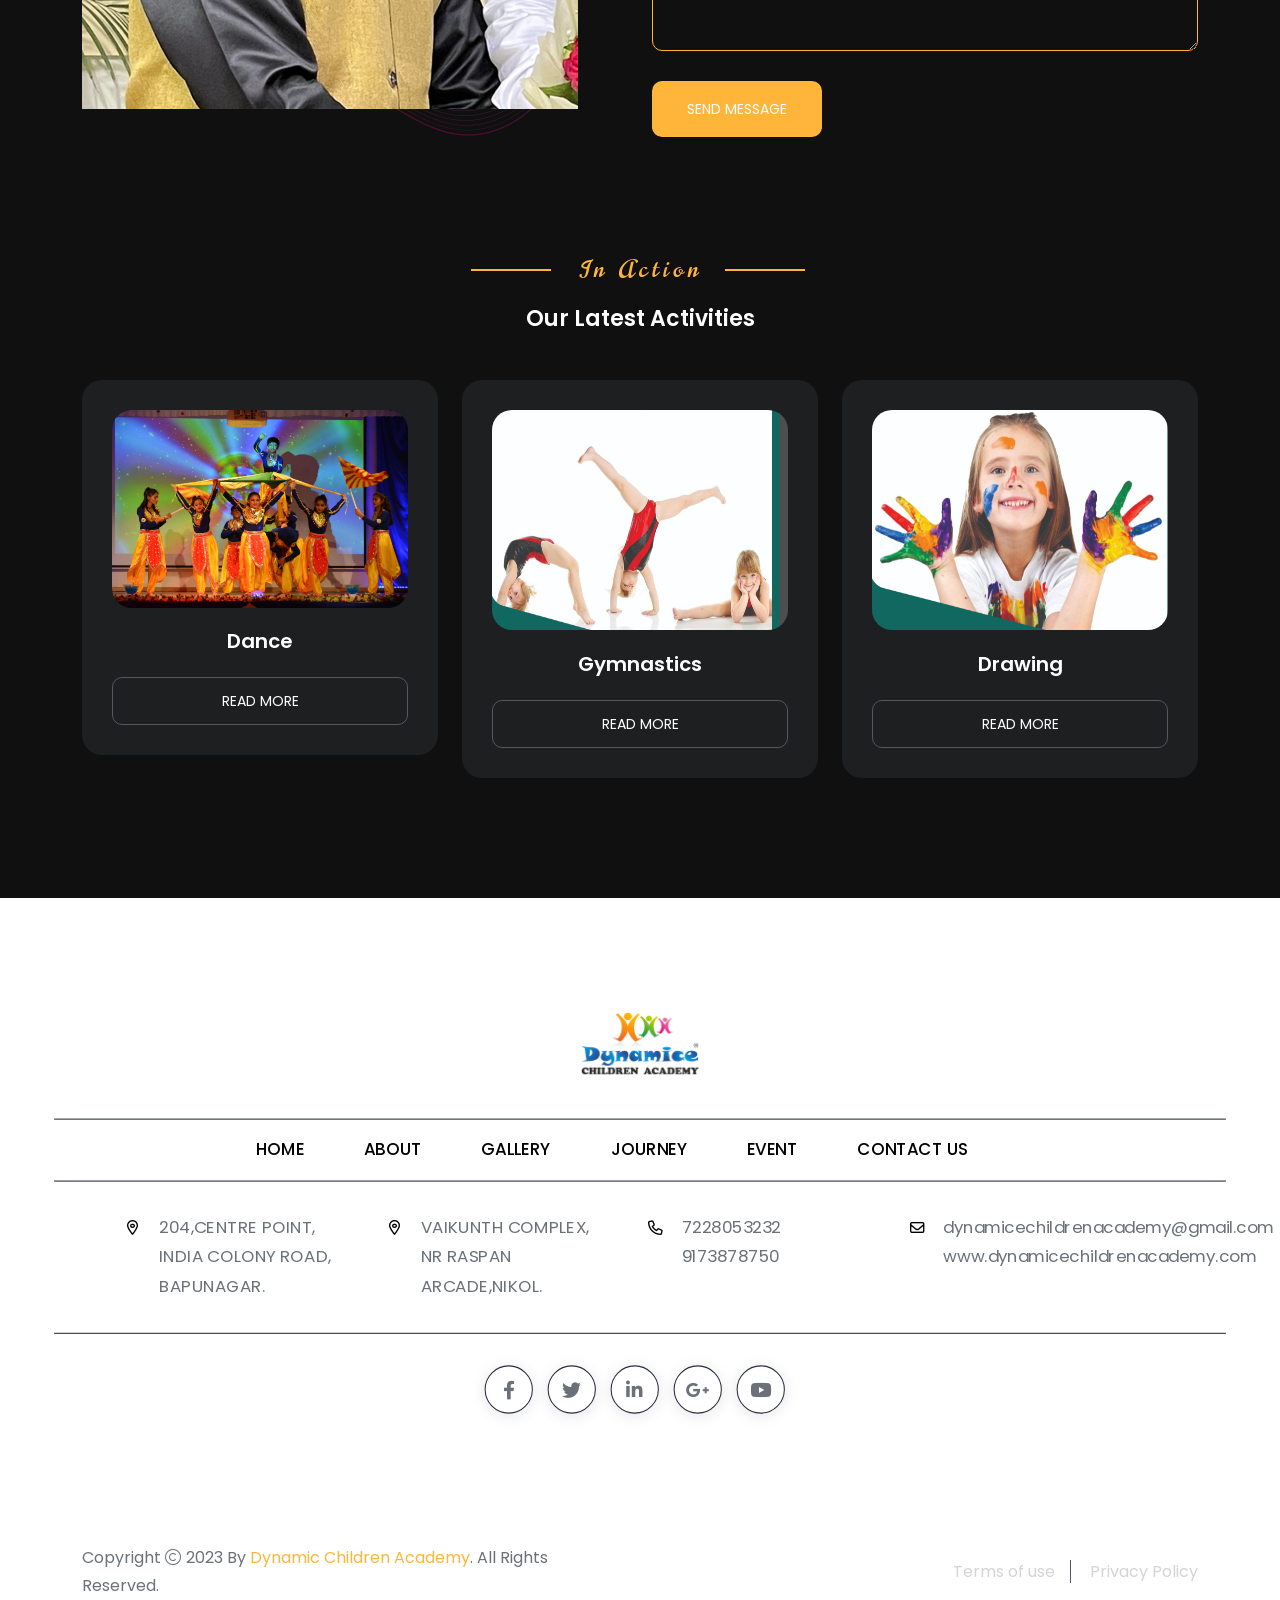
==== commit 166f066c: "second last" ====
--- a/index.html
+++ b/index.html
@@ -379,7 +379,7 @@
                                         </ul>
                                     </li>
                                     <li>
-                                        <a href="gallery.html">Awards</a>
+                                        <a href="event.html">Event</a>
                                         <!-- <ul class="sub-menu">
                                             <li><a href="dance-classes.html">Awards</a></li>
                                             <li><a href="single-classes.html">Press</a></li>
@@ -482,121 +482,131 @@
 
             <!-- LEFT SIDEBAR -->
             <div class="sidebar">
-                <h2 style="color: gray;">Dance Styles</h2>
-                <button class="style-btn active" data-style="ballet">Ballet</button>
-                <button class="style-btn" data-style="belly">Belly</button>
+                <h2 style="color: gray;">Dance Type</h2>
+                <button class="style-btn active" data-style="ballet">Bollywood</button>
+                <button class="style-btn" data-style="belly">Folk Dance</button>
                 <button class="style-btn" data-style="contemporary">Contemporary</button>
-                <button class="style-btn" data-style="hiphop">Hip Hop</button>
-                <button class="style-btn" data-style="irish">Irish</button>
-                <button class="style-btn" data-style="jazz">Jazz</button>
-                <button class="style-btn" data-style="kathak">Kathak</button>
+                <button class="style-btn" data-style="hiphop">Patrotic</button>
+                <button class="style-btn" data-style="irish">Religious</button>
+                <button class="style-btn" data-style="jazz">Western</button>
+                <!-- <button class="style-btn" data-style="kathak">Kathak</button>
                 <button class="style-btn" data-style="modern">Modern</button>
                 <button class="style-btn" data-style="salsa">Salsa</button>
-                <button class="style-btn" data-style="tap">Tap</button>
+                <button class="style-btn" data-style="tap">Tap</button> -->
             </div>
 
             <!-- GALLERY AREA -->
             <div class="gallery">
 
-                <!-- Ballet -->
+                <!-- BOLLYWOOD -->
                 <div class="images ballet active-gallery">
-                    <img src="https://images.pexels.com/photos/1820148/pexels-photo-1820148.jpeg?auto=compress&cs=tinysrgb&w=800"
-                        alt="Ballet 1">
-                    <img src="https://images.pexels.com/photos/1820151/pexels-photo-1820151.jpeg?auto=compress&cs=tinysrgb&w=800"
-                        alt="Ballet 2">
-                    <img src="https://images.pexels.com/photos/3580329/pexels-photo-3580329.jpeg?auto=compress&cs=tinysrgb&w=800"
-                        alt="Ballet 3">
-                </div>
-
-                <!-- Belly -->
+                    <img src="assets/img2/DSC_0915.JPG" alt="Bollywood 1">
+                    <img src="assets/img2/DSC_0942.JPG" alt="Bollywood 2">
+                    <img src="assets/img2/DSC_0996.JPG" alt="Bollywood 3">
+                    <img src="assets/img2/DSC_1052.JPG" alt="Bollywood 4">
+                    <img src="assets/img2/DSC_1094.JPG" alt="Bollywood 5">
+                    <img src="assets/img2/DSC_0886.JPG" alt="Bollywood 6">
+                    <img src="assets/img2/4H7A4804.JPG" alt="Bollywood 7">
+                    <img src="assets/img2/DSC_1096.JPG" alt="Bollywood 8">
+                </div>
+
+                <!-- Folk-Dance -->
                 <div class="images belly">
-                    <img src="https://images.pexels.com/photos/2187457/pexels-photo-2187457.jpeg?auto=compress&cs=tinysrgb&w=800"
-                        alt="Belly 1">
-                    <img src="https://images.pexels.com/photos/2187458/pexels-photo-2187458.jpeg?auto=compress&cs=tinysrgb&w=800"
-                        alt="Belly 2">
-                    <img src="https://images.pexels.com/photos/2187460/pexels-photo-2187460.jpeg?auto=compress&cs=tinysrgb&w=800"
-                        alt="Belly 3">
+                    <img src="assets/img2/4H7A5142.JPG" alt="Belly 1">
+                    <img src="assets/img2/4H7A5206.JPG" alt="Belly 2">
+                    <img src="assets/img2/DSC_1187.JPG" alt="Belly 3">
+                    <img src="assets/img2/4H7A5228.JPG" alt="Belly 4">
+                    <img src="assets/img2/DSC_1175.JPG" alt="Belly 5">
+                    <img src="assets/img2/4H7A5251.JPG" alt="Belly 6">
                 </div>
 
                 <!-- Contemporary -->
                 <div class="images contemporary">
-                    <img src="https://images.pexels.com/photos/1812946/pexels-photo-1812946.jpeg?auto=compress&cs=tinysrgb&w=800"
-                        alt="Contemporary 1">
-                    <img src="https://images.pexels.com/photos/3758238/pexels-photo-3758238.jpeg?auto=compress&cs=tinysrgb&w=800"
-                        alt="Contemporary 2">
-                    <img src="https://images.pexels.com/photos/1701194/pexels-photo-1701194.jpeg?auto=compress&cs=tinysrgb&w=800"
-                        alt="Contemporary 3">
-                </div>
-
-                <!-- Hip Hop -->
+                    <img src="assets/img2/4H7A5468.JPG" alt="Contemporary 1">
+                    <img src="assets/img2/4H7A5557.JPG" alt="Contemporary 2">
+                    <img src="assets/img2/4H7A5627.JPG" alt="Contemporary 3">
+                    <img src="assets/img2/4H7A5629.JPG" alt="Contemporary 4">
+                    <img src="assets/img2/4H7A5485.JPG" alt="Contemporary 5">
+                </div>
+
+                <!-- Patrotic -->
                 <div class="images hiphop">
-                    <img src="https://images.pexels.com/photos/1701206/pexels-photo-1701206.jpeg?auto=compress&cs=tinysrgb&w=800"
-                        alt="Hip hop 1">
-                    <img src="https://images.pexels.com/photos/1701195/pexels-photo-1701195.jpeg?auto=compress&cs=tinysrgb&w=800"
-                        alt="Hip hop 2">
-                    <img src="https://images.pexels.com/photos/4921141/pexels-photo-4921141.jpeg?auto=compress&cs=tinysrgb&w=800"
-                        alt="Hip hop 3">
-                </div>
-
-                <!-- Irish -->
+                    <img src="assets/img2/4H7A4011.JPG" alt="Patrotic 1">
+                    <img src="assets/img2/4H7A3991.JPG" alt="Patrotic 2">
+                    <img src="assets/img2/4H7A3997.JPG" alt="Patrotic 3">
+                    <img src="assets/img2/4H7A4046.JPG" alt="Patrotic 4">
+                    <img src="assets/img2/4H7A4028.JPG" alt="Patrotic 5">
+                    <img src="assets/img2/4H7A4133.JPG" alt="Patrotic 6">
+                    <img src="assets/img2/4H7A4138.JPG" alt="Patrotic 7">
+                </div>
+
+                <!-- Religious -->
                 <div class="images irish">
-                    <img src="https://images.pexels.com/photos/196652/pexels-photo-196652.jpeg?auto=compress&cs=tinysrgb&w=800"
-                        alt="Irish 1">
-                    <img src="https://images.pexels.com/photos/196652/pexels-photo-196652.jpeg?auto=compress&cs=tinysrgb&w=800"
-                        alt="Irish 2">
-                    <img src="https://images.pexels.com/photos/196652/pexels-photo-196652.jpeg?auto=compress&cs=tinysrgb&w=800"
-                        alt="Irish 3">
-                </div>
-
-                <!-- Jazz -->
+                    <img src="assets/img2/4H7A8932.JPG" alt="Religious 1">
+                    <img src="assets/img2/4H7A8915.JPG" alt="Religious 2">
+                    <img src="assets/img2/4H7A8938.JPG" alt="Religious 3">
+                    <img src="assets/img2/4H7A9154.JPG" alt="Religious 4">
+                    <img src="assets/img2/4H7A9217.JPG" alt="Religious 5">
+                    <img src="assets/img2/4H7A9235.JPG" alt="Religious 6">
+                    <img src="assets/img2/4H7A9419.JPG" alt="Religious 7">
+                    <img src="assets/img2/4H7A9580.JPG" alt="Religious 8">
+                    <img src="assets/img2/4H7A9605.JPG" alt="Religious 9">
+                    <img src="assets/img2/4H7A9636.JPG" alt="Religious 10">
+                    <img src="assets/img2/4H7A9667.JPG" alt="Religious 11">
+                </div>
+
+                <!-- western -->
                 <div class="images jazz">
-                    <img src="https://images.pexels.com/photos/210182/pexels-photo-210182.jpeg?auto=compress&cs=tinysrgb&w=800"
-                        alt="Jazz 1">
-                    <img src="https://images.pexels.com/photos/167636/pexels-photo-167636.jpeg?auto=compress&cs=tinysrgb&w=800"
-                        alt="Jazz 2">
-                    <img src="https://images.pexels.com/photos/1885761/pexels-photo-1885761.jpeg?auto=compress&cs=tinysrgb&w=800"
-                        alt="Jazz 3">
+                    <img src="assets/img2/4H7A4254.JPG" alt="Western 1">
+                    <img src="assets/img2/4H7A4173.JPG" alt="Western 2">
+                    <img src="assets/img2/4H7A4264.JPG" alt="Western 3">
+                    <img src="assets/img2/4H7A4269.JPG" alt="Western 4">
+                    <img src="assets/img2/4H7A4302.JPG" alt="Western 5">
+                    <img src="assets/img2/4H7A4362.JPG" alt="Western 6">
+                    <img src="assets/img2/4H7A4437.JPG" alt="Western 7">
+                    <img src="assets/img2/4H7A4423.JPG" alt="Western 8">
+                    <!-- <img src="assets/img2/4H7A4427.JPG" alt="Western 9"> -->
                 </div>
 
                 <!-- Kathak -->
-                <div class="images kathak">
+                <!-- <div class="images kathak">
                     <img src="https://images.pexels.com/photos/2962073/pexels-photo-2962073.jpeg?auto=compress&cs=tinysrgb&w=800"
                         alt="Kathak 1">
                     <img src="https://images.pexels.com/photos/2962080/pexels-photo-2962080.jpeg?auto=compress&cs=tinysrgb&w=800"
                         alt="Kathak 2">
                     <img src="https://images.pexels.com/photos/2962082/pexels-photo-2962082.jpeg?auto=compress&cs=tinysrgb&w=800"
                         alt="Kathak 3">
-                </div>
+                </div> -->
 
                 <!-- Modern -->
-                <div class="images modern">
+                <!-- <div class="images modern">
                     <img src="https://images.pexels.com/photos/1701197/pexels-photo-1701197.jpeg?auto=compress&cs=tinysrgb&w=800"
                         alt="Modern 1">
                     <img src="https://images.pexels.com/photos/1701205/pexels-photo-1701205.jpeg?auto=compress&cs=tinysrgb&w=800"
                         alt="Modern 2">
                     <img src="https://images.pexels.com/photos/1701198/pexels-photo-1701198.jpeg?auto=compress&cs=tinysrgb&w=800"
                         alt="Modern 3">
-                </div>
+                </div> -->
 
                 <!-- Salsa -->
-                <div class="images salsa">
+                <!-- <div class="images salsa">
                     <img src="https://images.pexels.com/photos/3681645/pexels-photo-3681645.jpeg?auto=compress&cs=tinysrgb&w=800"
                         alt="Salsa 1">
                     <img src="https://images.pexels.com/photos/3771830/pexels-photo-3771830.jpeg?auto=compress&cs=tinysrgb&w=800"
                         alt="Salsa 2">
                     <img src="https://images.pexels.com/photos/3771831/pexels-photo-3771831.jpeg?auto=compress&cs=tinysrgb&w=800"
                         alt="Salsa 3">
-                </div>
+                </div> -->
 
                 <!-- Tap -->
-                <div class="images tap">
+                <!-- <div class="images tap">
                     <img src="https://images.pexels.com/photos/1820065/pexels-photo-1820065.jpeg?auto=compress&cs=tinysrgb&w=800"
                         alt="Tap 1">
                     <img src="https://images.pexels.com/photos/1820149/pexels-photo-1820149.jpeg?auto=compress&cs=tinysrgb&w=800"
                         alt="Tap 2">
                     <img src="https://images.pexels.com/photos/1820150/pexels-photo-1820150.jpeg?auto=compress&cs=tinysrgb&w=800"
                         alt="Tap 3">
-                </div>
+                </div> -->
 
             </div>
         </div>
@@ -672,192 +682,348 @@
 ==============================-->
     <section>
         <!-- Award Journey Section -->
-<section id="award-journey" style="padding:40px 20px;max-width:1200px;margin:0 auto;">
-  <h2 style="text-align:center;margin-bottom:18px;">Award Journey</h2>
-
-  <!-- Main display -->
-  <div class="aj-main" style="display:flex;gap:20px;align-items:center;flex-wrap:wrap;">
-    <div class="aj-image" style="flex:1 1 56%;min-width:280px;">
-      <img id="aj-main-img" src="https://picsum.photos/seed/award-1/900/560" alt="Award image" style="width:100%;height:auto;border-radius:12px;box-shadow:0 12px 30px rgba(0,0,0,0.12);" />
-      <div id="aj-caption" style="margin-top:12px;font-weight:600;color:#111;">2020 — Best Design Award</div>
-    </div>
-
-    <!-- timeline + arrows -->
-    <div class="aj-timeline-wrap" style="flex:1 1 36%;min-width:300px;display:flex;flex-direction:column;gap:12px;">
-      <div style="display:flex;align-items:center;gap:8px;">
-        <button id="aj-prev" aria-label="Prev" style="width:40px;height:40px;border-radius:8px;border:none;background:#111;color:#fff;cursor:pointer;">‹</button>
-
-        <!-- scrollable track -->
-        <div id="aj-track-viewport" style="overflow:hidden;flex:1;">
-          <div id="aj-track" style="display:flex;gap:12px;overflow-x:auto;padding:8px 4px;scroll-behavior:smooth;scrollbar-width:none;-ms-overflow-style:none;">
-            <!-- timeline items -->
-            <button class="aj-item active" data-img="https://picsum.photos/seed/award-1/900/560" data-title="2020 — Best Design Award" style="min-width:120px;flex:0 0 auto;border-radius:10px;border:1px solid #eee;background:#fff;padding:12px;cursor:pointer;text-align:center;">
-              <img src="https://picsum.photos/seed/award-thumb-1/160/100" alt="" style="width:100%;height:auto;border-radius:6px;display:block;margin-bottom:8px;" />
-              <div style="font-weight:700;font-size:14px;">2019</div>
-              <div style="font-size:12px;color:#666;">Design</div>
-            </button>
-
-            <button class="aj-item" data-img="https://picsum.photos/seed/award-2/900/560" data-title="2019 — Innovation Honour" style="min-width:120px;flex:0 0 auto;border-radius:10px;border:1px solid #eee;background:#fff;padding:12px;cursor:pointer;text-align:center;">
-              <img src="https://picsum.photos/seed/award-thumb-2/160/100" alt="" style="width:100%;height:auto;border-radius:6px;display:block;margin-bottom:8px;" />
-              <div style="font-weight:700;font-size:14px;">2020</div>
-              <div style="font-size:12px;color:#666;">Innovation</div>
-            </button>
-
-            <button class="aj-item" data-img="https://picsum.photos/seed/award-3/900/560" data-title="2021 — Excellence in UX" style="min-width:120px;flex:0 0 auto;border-radius:10px;border:1px solid #eee;background:#fff;padding:12px;cursor:pointer;text-align:center;">
-              <img src="https://picsum.photos/seed/award-thumb-3/160/100" alt="" style="width:100%;height:auto;border-radius:6px;display:block;margin-bottom:8px;" />
-              <div style="font-weight:700;font-size:14px;">2021</div>
-              <div style="font-size:12px;color:#666;">UX</div>
-            </button>
-
-            <button class="aj-item" data-img="https://picsum.photos/seed/award-4/900/560" data-title="2022 — Outstanding Contribution" style="min-width:120px;flex:0 0 auto;border-radius:10px;border:1px solid #eee;background:#fff;padding:12px;cursor:pointer;text-align:center;">
-              <img src="https://picsum.photos/seed/award-thumb-4/160/100" alt="" style="width:100%;height:auto;border-radius:6px;display:block;margin-bottom:8px;" />
-              <div style="font-weight:700;font-size:14px;">2022</div>
-              <div style="font-size:12px;color:#666;">Contribution</div>
-            </button>
-
-            <button class="aj-item" data-img="https://picsum.photos/seed/award-5/900/560" data-title="2023 — People's Choice" style="min-width:120px;flex:0 0 auto;border-radius:10px;border:1px solid #eee;background:#fff;padding:12px;cursor:pointer;text-align:center;">
-              <img src="https://picsum.photos/seed/award-thumb-5/160/100" alt="" style="width:100%;height:auto;border-radius:6px;display:block;margin-bottom:8px;" />
-              <div style="font-weight:700;font-size:14px;">2023</div>
-              <div style="font-size:12px;color:#666;">Choice</div>
-            </button>
-
-            <button class="aj-item" data-img="https://picsum.photos/seed/award-6/900/560" data-title="2024 — Best Sustainability Practice" style="min-width:120px;flex:0 0 auto;border-radius:10px;border:1px solid #eee;background:#fff;padding:12px;cursor:pointer;text-align:center;">
-              <img src="https://picsum.photos/seed/award-thumb-6/160/100" alt="" style="width:100%;height:auto;border-radius:6px;display:block;margin-bottom:8px;" />
-              <div style="font-weight:700;font-size:14px;">2024</div>
-              <div style="font-size:12px;color:#666;">Sustainability</div>
-            </button>
-
-            <button class="aj-item" data-img="https://picsum.photos/seed/award-7/900/560" data-title="2025 — Lifetime Achievement" style="min-width:120px;flex:0 0 auto;border-radius:10px;border:1px solid #eee;background:#fff;padding:12px;cursor:pointer;text-align:center;">
-              <img src="https://picsum.photos/seed/award-thumb-7/160/100" alt="" style="width:100%;height:auto;border-radius:6px;display:block;margin-bottom:8px;" />
-              <div style="font-weight:700;font-size:14px;">2025</div>
-              <div style="font-size:12px;color:#666;">Lifetime</div>
-            </button>
-          </div>
-        </div>
-
-        <button id="aj-next" aria-label="Next" style="width:40px;height:40px;border-radius:8px;border:none;background:#111;color:#fff;cursor:pointer;">›</button>
-      </div>
-
-      <!-- <div style="font-size:13px;color:#666;">
+        <section id="award-journey" style="padding:40px 20px;max-width:1200px;margin:0 auto; margin-bottom: 40px;">
+            <h2 style="text-align:center;margin-bottom:18px;">Award Journey</h2>
+
+            <!-- Main display -->
+            <div class="aj-main" style="display:flex;gap:20px;align-items:center;flex-wrap:wrap;">
+                <div class="aj-image" style="flex:1 1 56%;min-width:280px;">
+                    <img id="aj-main-img" src="https://picsum.photos/seed/award-1/900/560" alt="Award image"
+                        style="width:100%;height:auto;border-radius:12px;box-shadow:0 12px 30px rgba(0,0,0,0.12);" />
+                    <!-- <div id="aj-caption" style="margin-top:12px;font-weight:600;color:#111;">2020 — Best Design Award
+                    </div> -->
+                </div>
+
+                <!-- timeline + arrows -->
+                <div class="aj-timeline-wrap"
+                    style="flex:1 1 36%;min-width:300px;display:flex;flex-direction:column;gap:12px;">
+                    <div style="display:flex;align-items:center;gap:8px;">
+                        <button id="aj-prev" aria-label="Prev"
+                            style="width:40px;height:40px;border-radius:8px;border:none;background:#111;color:#fff;cursor:pointer;">‹</button>
+
+                        <!-- scrollable track -->
+                        <div id="aj-track-viewport" style="overflow:hidden;flex:1;">
+                            <div id="aj-track"
+                                style="display:flex;gap:12px;overflow-x:auto;padding:8px 4px;scroll-behavior:smooth;scrollbar-width:none;-ms-overflow-style:none;">
+                                <!-- timeline items -->
+
+                                <button class="aj-item" data-img="assets/yearsimg/2003.jpg" data-title="2020"
+                                    style="min-width:120px;flex:0 0 auto;border-radius:10px;border:1px solid #eee;background:#fff;padding:12px;cursor:pointer;text-align:center;">
+                                    <img src="assets/yearsimg/2003.jpg" alt=""
+                                        style="width:100%;height:100px;border-radius:6px;display:block;margin-bottom:8px;" />
+                                    <div style="font-weight:700;font-size:14px;">2003</div>
+                                    <!-- <div style="font-size:12px;color:#666;">Innovation</div> -->
+                                </button>
+                                <button class="aj-item" data-img="assets/yearsimg/2004.jpg" data-title="2020"
+                                    style="min-width:120px;flex:0 0 auto;border-radius:10px;border:1px solid #eee;background:#fff;padding:12px;cursor:pointer;text-align:center;">
+                                    <img src="assets/yearsimg/2004.jpg" alt=""
+                                        style="width:100%;height:100px;border-radius:6px;display:block;margin-bottom:8px;" />
+                                    <div style="font-weight:700;font-size:14px;">2004</div>
+                                    <!-- <div style="font-size:12px;color:#666;">Innovation</div> -->
+                                </button>
+                                <button class="aj-item" data-img="assets/yearsimg/2005.jpg" data-title="2020"
+                                    style="min-width:120px;flex:0 0 auto;border-radius:10px;border:1px solid #eee;background:#fff;padding:12px;cursor:pointer;text-align:center;">
+                                    <img src="assets/yearsimg/2005.jpg" alt=""
+                                        style="width:100%;height:100px;border-radius:6px;display:block;margin-bottom:8px;" />
+                                    <div style="font-weight:700;font-size:14px;">2005</div>
+                                    <!-- <div style="font-size:12px;color:#666;">Innovation</div> -->
+                                </button>
+                                <button class="aj-item" data-img="assets/yearsimg/2006.jpg" data-title="2020"
+                                    style="min-width:120px;flex:0 0 auto;border-radius:10px;border:1px solid #eee;background:#fff;padding:12px;cursor:pointer;text-align:center;">
+                                    <img src="assets/yearsimg/2006.jpg" alt=""
+                                        style="width:100%;height:100px;border-radius:6px;display:block;margin-bottom:8px;" />
+                                    <div style="font-weight:700;font-size:14px;">2006</div>
+                                    <!-- <div style="font-size:12px;color:#666;">Innovation</div> -->
+                                </button>
+                                <button class="aj-item" data-img="assets/yearsimg/2007.jpg" data-title="2020"
+                                    style="min-width:120px;flex:0 0 auto;border-radius:10px;border:1px solid #eee;background:#fff;padding:12px;cursor:pointer;text-align:center;">
+                                    <img src="assets/yearsimg/2007.jpg" alt=""
+                                        style="width:100%;height:100px;border-radius:6px;display:block;margin-bottom:8px;" />
+                                    <div style="font-weight:700;font-size:14px;">2007</div>
+                                    <!-- <div style="font-size:12px;color:#666;">Innovation</div> -->
+                                </button>
+                                <button class="aj-item" data-img="assets/yearsimg/2008.jpg" data-title="2020"
+                                    style="min-width:120px;flex:0 0 auto;border-radius:10px;border:1px solid #eee;background:#fff;padding:12px;cursor:pointer;text-align:center;">
+                                    <img src="assets/yearsimg/2008.jpg" alt=""
+                                        style="width:100%;height:100px;border-radius:6px;display:block;margin-bottom:8px;" />
+                                    <div style="font-weight:700;font-size:14px;">2008</div>
+                                    <!-- <div style="font-size:12px;color:#666;">Innovation</div> -->
+                                </button>
+                                <button class="aj-item" data-img="assets/yearsimg/2009.jpg" data-title="2020"
+                                    style="min-width:120px;flex:0 0 auto;border-radius:10px;border:1px solid #eee;background:#fff;padding:12px;cursor:pointer;text-align:center;">
+                                    <img src="assets/yearsimg/2009.jpg" alt=""
+                                        style="width:100%;height:100px;border-radius:6px;display:block;margin-bottom:8px;" />
+                                    <div style="font-weight:700;font-size:14px;">2009</div>
+                                    <!-- <div style="font-size:12px;color:#666;">Innovation</div> -->
+                                </button>
+                                <button class="aj-item" data-img="assets/yearsimg/2010.jpg" data-title="2020"
+                                    style="min-width:120px;flex:0 0 auto;border-radius:10px;border:1px solid #eee;background:#fff;padding:12px;cursor:pointer;text-align:center;">
+                                    <img src="assets/yearsimg/2010.jpg" alt=""
+                                        style="width:100%;height:100px;border-radius:6px;display:block;margin-bottom:8px;" />
+                                    <div style="font-weight:700;font-size:14px;">2010</div>
+                                    <!-- <div style="font-size:12px;color:#666;">Innovation</div> -->
+                                </button>
+                                <button class="aj-item" data-img="assets/yearsimg/2011.jpg" data-title="2020"
+                                    style="min-width:120px;flex:0 0 auto;border-radius:10px;border:1px solid #eee;background:#fff;padding:12px;cursor:pointer;text-align:center;">
+                                    <img src="assets/yearsimg/2011.jpg" alt=""
+                                        style="width:100%;height:100px;border-radius:6px;display:block;margin-bottom:8px;" />
+                                    <div style="font-weight:700;font-size:14px;">2011</div>
+                                    <!-- <div style="font-size:12px;color:#666;">Innovation</div> -->
+                                </button>
+                                <button class="aj-item" data-img="assets/yearsimg/2012.jpg" data-title="2020"
+                                    style="min-width:120px;flex:0 0 auto;border-radius:10px;border:1px solid #eee;background:#fff;padding:12px;cursor:pointer;text-align:center;">
+                                    <img src="assets/yearsimg/2012.jpg" alt=""
+                                        style="width:100%;height:100px;border-radius:6px;display:block;margin-bottom:8px;" />
+                                    <div style="font-weight:700;font-size:14px;">2012</div>
+                                    <!-- <div style="font-size:12px;color:#666;">Innovation</div> -->
+                                </button>
+                                <button class="aj-item" data-img="assets/yearsimg/2013.jpg" data-title="2020"
+                                    style="min-width:120px;flex:0 0 auto;border-radius:10px;border:1px solid #eee;background:#fff;padding:12px;cursor:pointer;text-align:center;">
+                                    <img src="assets/yearsimg/2013.jpg" alt=""
+                                        style="width:100%;height:100px;border-radius:6px;display:block;margin-bottom:8px;" />
+                                    <div style="font-weight:700;font-size:14px;">2013</div>
+                                    <!-- <div style="font-size:12px;color:#666;">Innovation</div> -->
+                                </button>
+                                <button class="aj-item" data-img="assets/yearsimg/2014.jpg" data-title="2020"
+                                    style="min-width:120px;flex:0 0 auto;border-radius:10px;border:1px solid #eee;background:#fff;padding:12px;cursor:pointer;text-align:center;">
+                                    <img src="assets/yearsimg/2014.jpg" alt=""
+                                        style="width:100%;height:100px;border-radius:6px;display:block;margin-bottom:8px;" />
+                                    <div style="font-weight:700;font-size:14px;">2014</div>
+                                    <!-- <div style="font-size:12px;color:#666;">Innovation</div> -->
+                                </button>
+                                <button class="aj-item" data-img="assets/yearsimg/2015.jpg" data-title="2020"
+                                    style="min-width:120px;flex:0 0 auto;border-radius:10px;border:1px solid #eee;background:#fff;padding:12px;cursor:pointer;text-align:center;">
+                                    <img src="assets/yearsimg/2015.jpg" alt=""
+                                        style="width:100%;height:100px;border-radius:6px;display:block;margin-bottom:8px;" />
+                                    <div style="font-weight:700;font-size:14px;">2015</div>
+                                    <!-- <div style="font-size:12px;color:#666;">Innovation</div> -->
+                                </button>
+                                <button class="aj-item" data-img="assets/yearsimg/2016.jpg" data-title="2020"
+                                    style="min-width:120px;flex:0 0 auto;border-radius:10px;border:1px solid #eee;background:#fff;padding:12px;cursor:pointer;text-align:center;">
+                                    <img src="assets/yearsimg/2016.jpg" alt=""
+                                        style="width:100%;height:100px;border-radius:6px;display:block;margin-bottom:8px;" />
+                                    <div style="font-weight:700;font-size:14px;">2016</div>
+                                    <!-- <div style="font-size:12px;color:#666;">Innovation</div> -->
+                                </button>
+                                <button class="aj-item" data-img="assets/yearsimg/2017.jpg" data-title="2020"
+                                    style="min-width:120px;flex:0 0 auto;border-radius:10px;border:1px solid #eee;background:#fff;padding:12px;cursor:pointer;text-align:center;">
+                                    <img src="assets/yearsimg/2017.jpg" alt=""
+                                        style="width:100%;height:100px;border-radius:6px;display:block;margin-bottom:8px;" />
+                                    <div style="font-weight:700;font-size:14px;">2017</div>
+                                    <!-- <div style="font-size:12px;color:#666;">Innovation</div> -->
+                                </button>
+                                <button class="aj-item" data-img="assets/yearsimg/2018.jpg" data-title="2020"
+                                    style="min-width:120px;flex:0 0 auto;border-radius:10px;border:1px solid #eee;background:#fff;padding:12px;cursor:pointer;text-align:center;">
+                                    <img src="assets/yearsimg/2018.jpg" alt=""
+                                        style="width:100%;height:100px;border-radius:6px;display:block;margin-bottom:8px;" />
+                                    <div style="font-weight:700;font-size:14px;">2018</div>
+                                    <!-- <div style="font-size:12px;color:#666;">Innovation</div> -->
+                                </button>
+                                <!-- /////////////////////////////////////////////// -->
+                                <button class="aj-item active" data-img="assets/img2/2019.JPG" data-title="2019 "
+                                    style="min-width:120px;flex:0 0 auto;border-radius:10px;border:1px solid #eee;background:#fff;padding:12px;cursor:pointer;text-align:center;">
+                                    <img src="assets/img2/2019.jpg" alt=""
+                                        style="width:100%;height:100px;border-radius:6px;display:block;margin-bottom:8px;" />
+                                    <div style="font-weight:700;font-size:14px;">2019</div>
+                                    <!-- <div style="font-size:12px;color:#666;">Design</div> -->
+                                </button>
+
+                                <button class="aj-item" data-img="assets/img2/2020.JPG" data-title="2020"
+                                    style="min-width:120px;flex:0 0 auto;border-radius:10px;border:1px solid #eee;background:#fff;padding:12px;cursor:pointer;text-align:center;">
+                                    <img src="assets/img2/2020.JPG" alt=""
+                                        style="width:100%;height:100px;border-radius:6px;display:block;margin-bottom:8px;" />
+                                    <div style="font-weight:700;font-size:14px;">2020</div>
+                                    <!-- <div style="font-size:12px;color:#666;">Innovation</div> -->
+                                </button>
+
+                                <!-- <button class="aj-item" data-img="https://picsum.photos/seed/award-3/900/560"
+                                    data-title="2021 — Excellence in UX"
+                                    style="min-width:120px;flex:0 0 auto;border-radius:10px;border:1px solid #eee;background:#fff;padding:12px;cursor:pointer;text-align:center;">
+                                    <img src="https://picsum.photos/seed/award-thumb-3/160/100" alt=""
+                                        style="width:100%;height:100px;border-radius:6px;display:block;margin-bottom:8px;" />
+                                    <div style="font-weight:700;font-size:14px;">2021</div>
+                                    <div style="font-size:12px;color:#666;">UX</div>
+                                </button> -->
+
+                                <button class="aj-item" data-img="assets/img2/2022.JPG" data-title="2022"
+                                    style="min-width:120px;flex:0 0 auto;border-radius:10px;border:1px solid #eee;background:#fff;padding:12px;cursor:pointer;text-align:center;">
+                                    <img src="assets/img2/2022.JPG" alt=""
+                                        style="width:100%;height:100px;border-radius:6px;display:block;margin-bottom:8px;" />
+                                    <div style="font-weight:700;font-size:14px;">2022</div>
+                                    <!-- <div style="font-size:12px;color:#666;">Contribution</div> -->
+                                </button>
+
+                                <button class="aj-item" data-img="assets/img2/2023.jpg" data-title="2023"
+                                    style="min-width:120px;flex:0 0 auto;border-radius:10px;border:1px solid #eee;background:#fff;padding:12px;cursor:pointer;text-align:center;">
+                                    <img src="assets/img2/2023.jpg" alt=""
+                                        style="width:100%;height:100px;border-radius:6px;display:block;margin-bottom:8px;" />
+                                    <div style="font-weight:700;font-size:14px;">2023</div>
+                                    <!-- <div style="font-size:12px;color:#666;">Choice</div> -->
+                                </button>
+
+                                <button class="aj-item" data-img="assets/img2/2024.jpg" data-title="2024"
+                                    style="min-width:120px;flex:0 0 auto;border-radius:10px;border:1px solid #eee;background:#fff;padding:12px;cursor:pointer;text-align:center;">
+                                    <img src="assets/img2/2024.jpg" alt=""
+                                        style="width:100%;height:100px;border-radius:6px;display:block;margin-bottom:8px;" />
+                                    <div style="font-weight:700;font-size:14px;">2024</div>
+                                    <!-- <div style="font-size:12px;color:#666;">Sustainability</div> -->
+                                </button>
+
+                                <button class="aj-item" data-img="assets/img2/2025.jpg" data-title="2025"
+                                    style="min-width:120px;flex:0 0 auto;border-radius:10px;border:1px solid #eee;background:#fff;padding:12px;cursor:pointer;text-align:center;">
+                                    <img src="assets/img2/2025.jpg" alt=""
+                                        style="width:100%;height:100px;border-radius:6px;display:block;margin-bottom:8px;" />
+                                    <div style="font-weight:700;font-size:14px;">2025</div>
+                                    <!-- <div style="font-size:12px;color:#666;">Lifetime</div> -->
+                                </button>
+                            </div>
+                        </div>
+
+                        <button id="aj-next" aria-label="Next"
+                            style="width:40px;height:40px;border-radius:8px;border:none;background:#111;color:#fff;cursor:pointer;">›</button>
+                    </div>
+
+                    <!-- <div style="font-size:13px;color:#666;">
         Scroll the timeline or use the arrows — the main image will update automatically.
       </div> -->
-    </div>
-  </div>
-</section>
-
-<!-- Styles: minimal, tweak to match your design -->
-<style>
-  /* hide native scrollbar in track for webkit */
-  #aj-track::-webkit-scrollbar { display:none; }
-  .aj-item.active { outline:3px solid #ff6b35; transform:translateY(-4px); transition:transform 220ms; }
-  .aj-item { transition: box-shadow 200ms, transform 200ms; }
-  .aj-item:hover { box-shadow: 0 6px 18px rgba(0,0,0,0.08); transform:translateY(-3px); }
-  @media (max-width:900px) {
-    /* stack main image above timeline on small screens */
-    .aj-main { flex-direction:column-reverse; }
-    .aj-timeline-wrap { width:100%; }
-  }
-</style>
-
-<!-- Behavior -->
-<script>
-  (function () {
-    const track = document.getElementById('aj-track');
-    const trackViewport = document.getElementById('aj-track-viewport');
-    const items = Array.from(track.querySelectorAll('.aj-item'));
-    const prevBtn = document.getElementById('aj-prev');
-    const nextBtn = document.getElementById('aj-next');
-    const mainImg = document.getElementById('aj-main-img');
-    const caption = document.getElementById('aj-caption');
-
-    let current = 0;
-    let ticking = false;
-
-    // Helper: set active index and update main image + caption
-    function setActive(index, scrollIntoView = true) {
-      index = Math.max(0, Math.min(index, items.length - 1));
-      current = index;
-      items.forEach((it, i) => it.classList.toggle('active', i === index));
-      const it = items[index];
-      const img = it.dataset.img;
-      const title = it.dataset.title;
-      if (img) mainImg.src = img;
-      if (title) caption.textContent = title;
-
-      // optionally center the clicked item in the viewport
-      if (scrollIntoView) {
-        const viewportRect = trackViewport.getBoundingClientRect();
-        const itemRect = it.getBoundingClientRect();
-        const offset = (itemRect.left + itemRect.right) / 2 - (viewportRect.left + viewportRect.right) / 2;
-        track.scrollBy({ left: offset, behavior: 'smooth' });
-      }
-    }
-
-    // Click on an item
-    items.forEach((it, i) => {
-      it.addEventListener('click', () => setActive(i));
-    });
-
-    // Prev / Next
-    prevBtn.addEventListener('click', () => setActive(current - 1));
-    nextBtn.addEventListener('click', () => setActive(current + 1));
-
-    // keyboard navigation
-    window.addEventListener('keydown', (e) => {
-      if (e.key === 'ArrowLeft') setActive(current - 1);
-      if (e.key === 'ArrowRight') setActive(current + 1);
-    });
-
-    // On timeline scroll: find closest item to center (throttled)
-    function handleScroll() {
-      if (ticking) return;
-      ticking = true;
-      window.requestAnimationFrame(() => {
-        const viewportRect = trackViewport.getBoundingClientRect();
-        const vCenter = (viewportRect.left + viewportRect.right) / 2;
-        let closestIndex = 0;
-        let closestDistance = Infinity;
-        items.forEach((it, idx) => {
-          const r = it.getBoundingClientRect();
-          const itCenter = (r.left + r.right) / 2;
-          const d = Math.abs(itCenter - vCenter);
-          if (d < closestDistance) {
-            closestDistance = d;
-            closestIndex = idx;
-          }
-        });
-        setActive(closestIndex, false);
-        ticking = false;
-      });
-    }
-
-    // Use pointer/touch and wheel to scroll track; attach scroll listener
-    track.addEventListener('scroll', handleScroll, { passive: true });
-
-    // Optional: make track draggable with mouse (nice UX)
-    (function makeDraggable(el) {
-      let isDown = false, startX, scrollLeft;
-      el.addEventListener('mousedown', (e) => {
-        isDown = true;
-        el.classList.add('dragging');
-        startX = e.pageX - el.offsetLeft;
-        scrollLeft = el.scrollLeft;
-      });
-      el.addEventListener('mouseleave', () => { isDown = false; el.classList.remove('dragging'); });
-      el.addEventListener('mouseup', () => { isDown = false; el.classList.remove('dragging'); });
-      el.addEventListener('mousemove', (e) => {
-        if (!isDown) return;
-        e.preventDefault();
-        const x = e.pageX - el.offsetLeft;
-        const walk = (x - startX) * 1.2; // scroll-fast
-        el.scrollLeft = scrollLeft - walk;
-      });
-    })(track);
-
-    // Init: show first
-    setActive(0, true);
-  })();
-</script>
+                </div>
+            </div>
+        </section>
+
+        <!-- Styles: minimal, tweak to match your design -->
+        <style>
+            /* hide native scrollbar in track for webkit */
+            #aj-track::-webkit-scrollbar {
+                display: none;
+            }
+
+            .aj-item.active {
+                outline: 3px solid #ff6b35;
+                transform: translateY(-4px);
+                transition: transform 220ms;
+            }
+
+            .aj-item {
+                transition: box-shadow 200ms, transform 200ms;
+            }
+
+            .aj-item:hover {
+                box-shadow: 0 6px 18px rgba(0, 0, 0, 0.08);
+                transform: translateY(-3px);
+            }
+
+            @media (max-width:900px) {
+
+                /* stack main image above timeline on small screens */
+                .aj-main {
+                    flex-direction: column-reverse;
+                }
+
+                .aj-timeline-wrap {
+                    width: 100%;
+                }
+            }
+        </style>
+
+        <!-- Behavior -->
+        <script>
+            (function () {
+                const track = document.getElementById('aj-track');
+                const trackViewport = document.getElementById('aj-track-viewport');
+                const items = Array.from(track.querySelectorAll('.aj-item'));
+                const prevBtn = document.getElementById('aj-prev');
+                const nextBtn = document.getElementById('aj-next');
+                const mainImg = document.getElementById('aj-main-img');
+                const caption = document.getElementById('aj-caption');
+
+                let current = 0;
+                let ticking = false;
+
+                // Helper: set active index and update main image + caption
+                function setActive(index, scrollIntoView = true) {
+                    index = Math.max(0, Math.min(index, items.length - 1));
+                    current = index;
+                    items.forEach((it, i) => it.classList.toggle('active', i === index));
+                    const it = items[index];
+                    const img = it.dataset.img;
+                    const title = it.dataset.title;
+                    if (img) mainImg.src = img;
+                    if (title) caption.textContent = title;
+
+                    // optionally center the clicked item in the viewport
+                    if (scrollIntoView) {
+                        const viewportRect = trackViewport.getBoundingClientRect();
+                        const itemRect = it.getBoundingClientRect();
+                        const offset = (itemRect.left + itemRect.right) / 2 - (viewportRect.left + viewportRect.right) / 2;
+                        track.scrollBy({ left: offset, behavior: 'smooth' });
+                    }
+                }
+
+                // Click on an item
+                items.forEach((it, i) => {
+                    it.addEventListener('click', () => setActive(i));
+                });
+
+                // Prev / Next
+                prevBtn.addEventListener('click', () => setActive(current - 1));
+                nextBtn.addEventListener('click', () => setActive(current + 1));
+
+                // keyboard navigation
+                window.addEventListener('keydown', (e) => {
+                    if (e.key === 'ArrowLeft') setActive(current - 1);
+                    if (e.key === 'ArrowRight') setActive(current + 1);
+                });
+
+                // On timeline scroll: find closest item to center (throttled)
+                function handleScroll() {
+                    if (ticking) return;
+                    ticking = true;
+                    window.requestAnimationFrame(() => {
+                        const viewportRect = trackViewport.getBoundingClientRect();
+                        const vCenter = (viewportRect.left + viewportRect.right) / 2;
+                        let closestIndex = 0;
+                        let closestDistance = Infinity;
+                        items.forEach((it, idx) => {
+                            const r = it.getBoundingClientRect();
+                            const itCenter = (r.left + r.right) / 2;
+                            const d = Math.abs(itCenter - vCenter);
+                            if (d < closestDistance) {
+                                closestDistance = d;
+                                closestIndex = idx;
+                            }
+                        });
+                        setActive(closestIndex, false);
+                        ticking = false;
+                    });
+                }
+
+                // Use pointer/touch and wheel to scroll track; attach scroll listener
+                track.addEventListener('scroll', handleScroll, { passive: true });
+
+                // Optional: make track draggable with mouse (nice UX)
+                (function makeDraggable(el) {
+                    let isDown = false, startX, scrollLeft;
+                    el.addEventListener('mousedown', (e) => {
+                        isDown = true;
+                        el.classList.add('dragging');
+                        startX = e.pageX - el.offsetLeft;
+                        scrollLeft = el.scrollLeft;
+                    });
+                    el.addEventListener('mouseleave', () => { isDown = false; el.classList.remove('dragging'); });
+                    el.addEventListener('mouseup', () => { isDown = false; el.classList.remove('dragging'); });
+                    el.addEventListener('mousemove', (e) => {
+                        if (!isDown) return;
+                        e.preventDefault();
+                        const x = e.pageX - el.offsetLeft;
+                        const walk = (x - startX) * 1.2; // scroll-fast
+                        el.scrollLeft = scrollLeft - walk;
+                    });
+                })(track);
+
+                // Init: show first
+                setActive(0, true);
+            })();
+        </script>
 
     </section>
     <!--==============================
@@ -901,7 +1067,7 @@
     <!--==============================
 Servce Area  
 ==============================-->
-    <section class="overflow-hidden service-area-three bg-dark space" id="service-sec">
+    <!-- <section class="overflow-hidden service-area-three bg-dark space" id="service-sec">
         <div class="container">
             <div class="service-wrapper">
                 <div class="title-area">
@@ -996,284 +1162,669 @@
 
             </div>
         </div>
+    </section> -->
+    <!-- Awards Slider — HTML + CSS + JS (self-contained) -->
+    <section class="awards-section" aria-label="Awards slider">
+        <h2 class="awards-heading">Awards</h2>
+
+        <div class="awards-slider" id="awardsSlider">
+            <div class="awards-track" id="awardsTrack">
+                <!-- Slide item (duplicate/replace for more slides) -->
+                <div class="awards-slide" role="group" aria-roledescription="slide" aria-label="Slide 1">
+                    <div class="slide-bg" style="background-image:url('assets/awardimg/01.jpg')"></div>
+                </div>
+
+                <div class="awards-slide" role="group" aria-roledescription="slide" aria-label="Slide 2">
+                    <div class="slide-bg" style="background-image:url('assets/awardimg/02.jpg')"></div>
+                </div>
+
+                <div class="awards-slide" role="group" aria-roledescription="slide" aria-label="Slide 2">
+                    <div class="slide-bg" style="background-image:url('assets/awardimg/03.jpg')"></div>
+                </div>
+                <div class="awards-slide" role="group" aria-roledescription="slide" aria-label="Slide 2">
+                    <div class="slide-bg" style="background-image:url('assets/awardimg/04.jpg')"></div>
+                </div>
+                <div class="awards-slide" role="group" aria-roledescription="slide" aria-label="Slide 2">
+                    <div class="slide-bg" style="background-image:url('assets/awardimg/05.jpg')"></div>
+                </div>
+                <div class="awards-slide" role="group" aria-roledescription="slide" aria-label="Slide 2">
+                    <div class="slide-bg" style="background-image:url('assets/awardimg/06.jpg')"></div>
+                </div>
+                <div class="awards-slide" role="group" aria-roledescription="slide" aria-label="Slide 2">
+                    <div class="slide-bg" style="background-image:url('assets/awardimg/07.jpg')"></div>
+                </div>
+                <div class="awards-slide" role="group" aria-roledescription="slide" aria-label="Slide 2">
+                    <div class="slide-bg" style="background-image:url('assets/awardimg/08.jpg')"></div>
+                </div>
+                <div class="awards-slide" role="group" aria-roledescription="slide" aria-label="Slide 2">
+                    <div class="slide-bg" style="background-image:url('assets/awardimg/09.jpg')"></div>
+                </div>
+                <div class="awards-slide" role="group" aria-roledescription="slide" aria-label="Slide 2">
+                    <div class="slide-bg" style="background-image:url('assets/awardimg/10.jpg')"></div>
+                </div>
+                <div class="awards-slide" role="group" aria-roledescription="slide" aria-label="Slide 2">
+                    <div class="slide-bg" style="background-image:url('assets/awardimg/11.jpg')"></div>
+                </div>
+                <!-- <div class="awards-slide" role="group" aria-roledescription="slide" aria-label="Slide 2">
+        <div class="slide-bg" style="background-image:url('assets/awardimg/12.jpg')"></div>
+      </div> -->
+                <div class="awards-slide" role="group" aria-roledescription="slide" aria-label="Slide 2">
+                    <div class="slide-bg" style="background-image:url('assets/awardimg/13.jpg')"></div>
+                </div>
+                <div class="awards-slide" role="group" aria-roledescription="slide" aria-label="Slide 2">
+                    <div class="slide-bg" style="background-image:url('assets/awardimg/14.jpg')"></div>
+                </div>
+                <div class="awards-slide" role="group" aria-roledescription="slide" aria-label="Slide 2">
+                    <div class="slide-bg" style="background-image:url('assets/awardimg/15.jpg')"></div>
+                </div>
+                <div class="awards-slide" role="group" aria-roledescription="slide" aria-label="Slide 2">
+                    <div class="slide-bg" style="background-image:url('assets/awardimg/16.jpg')"></div>
+                </div>
+                <div class="awards-slide" role="group" aria-roledescription="slide" aria-label="Slide 2">
+                    <div class="slide-bg" style="background-image:url('assets/awardimg/17.jpg')"></div>
+                </div>
+                <div class="awards-slide" role="group" aria-roledescription="slide" aria-label="Slide 2">
+                    <div class="slide-bg" style="background-image:url('assets/awardimg/18.jpg')"></div>
+                </div>
+                <div class="awards-slide" role="group" aria-roledescription="slide" aria-label="Slide 2">
+                    <div class="slide-bg" style="background-image:url('assets/awardimg/19.jpg')"></div>
+                </div>
+                <div class="awards-slide" role="group" aria-roledescription="slide" aria-label="Slide 2">
+                    <div class="slide-bg" style="background-image:url('assets/awardimg/20.jpg')"></div>
+                </div>
+                <div class="awards-slide" role="group" aria-roledescription="slide" aria-label="Slide 2">
+                    <div class="slide-bg" style="background-image:url('assets/awardimg/21.jpg')"></div>
+                </div>
+                <div class="awards-slide" role="group" aria-roledescription="slide" aria-label="Slide 2">
+                    <div class="slide-bg" style="background-image:url('assets/awardimg/22.jpg')"></div>
+                </div>
+                <div class="awards-slide" role="group" aria-roledescription="slide" aria-label="Slide 2">
+                    <div class="slide-bg" style="background-image:url('assets/awardimg/23.jpg')"></div>
+                </div>
+                <div class="awards-slide" role="group" aria-roledescription="slide" aria-label="Slide 2">
+                    <div class="slide-bg" style="background-image:url('assets/awardimg/24.jpg')"></div>
+                </div>
+                <!-- <div class="awards-slide" role="group" aria-roledescription="slide" aria-label="Slide 2">
+        <div class="slide-bg" style="background-image:url('assets/awardimg/25.jpg')"></div>
+      </div>
+      <div class="awards-slide" role="group" aria-roledescription="slide" aria-label="Slide 2">
+        <div class="slide-bg" style="background-image:url('assets/awardimg/26.jpg')"></div> -->
+            </div>
+
+        </div>
+
+        <!-- Navigation -->
+        <div class="nav-btn">
+            <button class="awards-nav prev" aria-label="Previous slide" id="awardsPrev">&lt;</button>
+            <button class="awards-nav next" aria-label="Next slide" id="awardsNext">&gt;</button>
+        </div>
+
+        <!-- Pagination -->
+        <div class="awards-pagination" id="awardsPagination" role="tablist"></div>
+        </div>
     </section>
+
+    <style>
+        /* Basic layout */
+        .awards-section {
+            max-width: 1100px;
+            margin: 40px auto;
+            padding: 0 18px;
+        }
+
+        .awards-heading {
+            font-size: 50px;
+            font-weight: 700;
+            color: #000;
+            margin-bottom: 18px;
+            text-align: center;
+        }
+
+        /* Slider frame */
+        .awards-slider {
+            position: relative;
+            overflow: hidden;
+            border-radius: 8px;
+            box-shadow: 0 8px 30px rgba(2, 6, 23, 0.08);
+        }
+
+        .awards-track {
+            display: flex;
+            width: 100%;
+            transition: transform 1000ms ease;
+            will-change: transform;
+        }
+
+        /* Single slide takes full width */
+        .awards-slide {
+            min-width: 100%;
+            position: relative;
+            height: 550px;
+            display: flex;
+            align-items: flex-end;
+        }
+
+        @media (max-width:768px) {
+            .awards-slide {
+                height: 280px;
+            }
+        }
+
+        /* Background image layer */
+        .slide-bg {
+            position: absolute;
+            inset: 0;
+            background-size: cover;
+            background-position: center;
+            filter: contrast(1) saturate(1);
+        }
+
+        .slide-content {
+            position: relative;
+            z-index: 2;
+            color: #fff;
+            padding: 22px 28px;
+            background: linear-gradient(180deg, rgba(0, 0, 0, 0) 0%, rgba(0, 0, 0, 0.45) 40%, rgba(0, 0, 0, 0.6) 100%);
+            width: 100%;
+            box-sizing: border-box;
+        }
+
+        .slide-content h3 {
+            margin: 0;
+            font-size: 20px;
+            font-weight: 700;
+        }
+
+        .slide-content p {
+            margin: 8px 0 0;
+            font-size: 14px;
+            opacity: 0.92;
+        }
+
+        /* Navigation arrows */
+        .awards-nav {background: rgba(0, 0, 0, 0.45);
+    color: #fff;
+    border: 0;
+    width: 44px;
+    height: 44px;
+    border-radius: 50%;
+    cursor: pointer;
+    /* display: flex; */
+    /* align-items: center; */
+    /* justify-content: space-evenly; */
+    font-weight: 700;
+    font-size: 18px; }
+  .awards-nav:hover { background:rgba(0,0,0,0.6); }
+  .awards-nav.prev { left:12px; } 
+        .awards-nav.next { right:12px; }
+
+        .nav-btn {
+            align-items: center;
+            display: flex;
+            margin-top: 10px;
+            justify-content: space-evenly;
+            color:#fff; border:0; border-radius:50%; cursor:pointer; font-weight:700; font-size:18px;
+        }
+
+        /* Pagination dots */
+        .awards-pagination { 
+            margin-top: 10px;
+            transform:translateX(22%); bottom:12px; z-index:6; display:flex; gap:8px; }
+  .awards-dot { width:10px; height:10px; background:rgba(255,255,255,0.55); border-radius:50%; cursor:pointer; transition: transform .18s, background .18s; }
+  .awards-dot.active { background:#fff; transform:scale(1.15); box-shadow:0 6px 14px rgba(15,23,42,0.18); } */
+
+        /* accessibility focus */
+        .awards-nav:focus,
+        .awards-dot:focus {
+            outline: 2px solid rgba(255, 255, 255, 0.9);
+            outline-offset: 3px;
+        }
+    </style>
+
+    <script>
+        (function () {
+            const track = document.getElementById('awardsTrack');
+            const slides = Array.from(track.children);
+            const prevBtn = document.getElementById('awardsPrev');
+            const nextBtn = document.getElementById('awardsNext');
+            const pagination = document.getElementById('awardsPagination');
+            const slider = document.getElementById('awardsSlider');
+
+            // Settings — tweak as needed
+            const autoplay = true;
+            const autoplayDelay = 2500;     // time between slides (ms)
+            const transitionSpeed = 1000;   // must match CSS transition (ms)
+            const pauseOnHover = true;
+            const infinite = true;
+
+            let current = 0;
+            let intervalId = null;
+            let isTransitioning = false;
+
+            // create pagination dots
+            slides.forEach((_, i) => {
+                const dot = document.createElement('button');
+                dot.className = 'awards-dot';
+                dot.setAttribute('aria-label', `Go to slide ${i + 1}`);
+                dot.setAttribute('data-index', i);
+                dot.addEventListener('click', () => goTo(i));
+                pagination.appendChild(dot);
+            });
+
+            const dots = Array.from(pagination.children);
+            function updateUI() {
+                // transform track
+                track.style.transform = `translateX(-${current * 100}%)`;
+                // pagination active
+                dots.forEach((d, i) => d.classList.toggle('active', i === current));
+            }
+
+            // next / prev handlers
+            function next() {
+                if (isTransitioning) return;
+                isTransitioning = true;
+                current = (current + 1) % slides.length;
+                updateUI();
+                setTimeout(() => { isTransitioning = false; }, transitionSpeed);
+            }
+            function prev() {
+                if (isTransitioning) return;
+                isTransitioning = true;
+                current = (current - 1 + slides.length) % slides.length;
+                updateUI();
+                setTimeout(() => { isTransitioning = false; }, transitionSpeed);
+            }
+            function goTo(index) {
+                if (isTransitioning || index === current) return;
+                isTransitioning = true;
+                current = Math.max(0, Math.min(index, slides.length - 1));
+                updateUI();
+                setTimeout(() => { isTransitioning = false; }, transitionSpeed);
+            }
+
+            // autoplay
+            function startAutoplay() {
+                if (!autoplay) return;
+                stopAutoplay();
+                intervalId = setInterval(() => { next(); }, autoplayDelay);
+            }
+            function stopAutoplay() {
+                if (intervalId) { clearInterval(intervalId); intervalId = null; }
+            }
+
+            // events
+            nextBtn.addEventListener('click', next);
+            prevBtn.addEventListener('click', prev);
+
+            // keyboard control (left/right)
+            slider.addEventListener('keydown', (e) => {
+                if (e.key === 'ArrowLeft') prev();
+                if (e.key === 'ArrowRight') next();
+            });
+            // make slider focusable for keyboard
+            slider.tabIndex = 0;
+
+            if (pauseOnHover) {
+                slider.addEventListener('mouseenter', stopAutoplay);
+                slider.addEventListener('mouseleave', startAutoplay);
+            }
+
+            // initialize
+            updateUI();
+            startAutoplay();
+
+            // expose for debugging: window.awards = { next, prev, goTo };
+        })();
+    </script>
+
+
     <!--==============================
 Dance Classes Area
 ==============================-->
+    <hr style="border: 1px solid #000; text-align: center; width: 80%; margin: 0 auto; margin-top: 60px; margin-bottom: 60px;">
 
     <section class="space-bottom">
         <!-- Year Tabs -->
-<div class="year-tabs" role="tablist" aria-label="Event years">
-  <!-- <button class="year-tab active" data-target="year-2019" aria-selected="true">2019</button> -->
-  <button class="year-tab active" data-target="year-2020" aria-selected="true">dance</button>
-  <button class="year-tab" data-target="year-2021">Gymnastics</button>
-  <button class="year-tab" data-target="year-2022">drama speaking</button>
-  <button class="year-tab" data-target="year-2023">Modeling</button>
-  <button class="year-tab" data-target="year-2024">spiritual</button>
-  <button class="year-tab" data-target="year-2025">drawing</button>
-</div>
-
-<!-- Tab Content -->
-<div class="tab-content">
-
-  <!-- 2019 -->
-  <div id="year-2019" class="tab-pane active">
-    <div class="media-row">
-      <div class="media-text">
-        <h3 class="media-title">2019 — Opening Highlights</h3>
-        <p class="media-desc">
-          This is a short descriptive paragraph about the 2019 event. Use this area to summarise
-          the highlight, describe the image on the right, or add a one-line caption that
-          explains what the visitor is seeing.
-        </p>
-      </div>
-
-      <figure class="media-figure">
-        <img src="https://picsum.photos/seed/2019-1/720/480" alt="2019 image 1" loading="lazy" width="720" height="480" />
-        <figcaption class="sr-only">2019 — placeholder image</figcaption>
-      </figure>
-    </div>
-  </div>
-
-  <!-- 2020 -->
-  <div id="year-2020" class="tab-pane">
-    <div class="media-row">
-      <div class="media-text">
-        <h3 class="media-title">Dance — 2020</h3>
-        <p class="media-desc">
-          Dance highlights from 2020. Short text describing performances, winners or memorable moments.
-        </p>
-      </div>
-
-      <figure class="media-figure">
-        <img src="https://picsum.photos/seed/2020-1/720/480" alt="2020 dance" loading="lazy" width="720" height="480" />
-      </figure>
-    </div>
-  </div>
-
-  <!-- 2021 -->
-  <div id="year-2021" class="tab-pane">
-    <div class="media-row">
-      <div class="media-text">
-        <h3 class="media-title">Gymnastics — 2021</h3>
-        <p class="media-desc">
-          Gymnastics event overview — achievements, winners and noteworthy routines.
-        </p>
-      </div>
-
-      <figure class="media-figure">
-        <img src="https://picsum.photos/seed/2021-1/720/480" alt="2021 gymnastics" loading="lazy" width="720" height="480" />
-      </figure>
-    </div>
-  </div>
-
-  <!-- 2022 -->
-  <div id="year-2022" class="tab-pane">
-    <div class="media-row">
-      <div class="media-text">
-        <h3 class="media-title">Drama & Speaking — 2022</h3>
-        <p class="media-desc">
-          A short blurb about the drama and speaking contests for 2022 — best performances and moments.
-        </p>
-      </div>
-
-      <figure class="media-figure">
-        <img src="https://picsum.photos/seed/2022-1/720/480" alt="2022 drama" loading="lazy" width="720" height="480" />
-      </figure>
-    </div>
-  </div>
-
-  <!-- 2023 -->
-  <div id="year-2023" class="tab-pane">
-    <div class="media-row">
-      <div class="media-text">
-        <h3 class="media-title">Modeling — 2023</h3>
-        <p class="media-desc">
-          Snapshots and highlights from the 2023 modeling competitions.
-        </p>
-      </div>
-
-      <figure class="media-figure">
-        <img src="https://picsum.photos/seed/2023-1/720/480" alt="2023 modeling" loading="lazy" width="720" height="480" />
-      </figure>
-    </div>
-  </div>
-
-  <!-- 2024 -->
-  <div id="year-2024" class="tab-pane">
-    <div class="media-row">
-      <div class="media-text">
-        <h3 class="media-title">Spiritual — 2024</h3>
-        <p class="media-desc">
-          A brief note describing spiritual sessions and highlights from 2024.
-        </p>
-      </div>
-
-      <figure class="media-figure">
-        <img src="https://picsum.photos/seed/2024-1/720/480" alt="2024 spiritual" loading="lazy" width="720" height="480" />
-      </figure>
-    </div>
-  </div>
-
-  <!-- 2025 -->
-  <div id="year-2025" class="tab-pane">
-    <div class="media-row">
-      <div class="media-text">
-        <h3 class="media-title">Drawing — 2025</h3>
-        <p class="media-desc">
-          Drawing competition highlights for 2025 — winners and memorable artworks.
-        </p>
-      </div>
-
-      <figure class="media-figure">
-        <img src="https://picsum.photos/seed/2025-1/720/480" alt="2025 drawing" loading="lazy" width="720" height="480" />
-      </figure>
-    </div>
-  </div>
-</div>
-
-<!-- Styles -->
-<style>
-  :root{
-    --gap: 24px;
-    --max-width: 1100px;
-    --accent: #ff6b35;
-  }
-
-  .year-tabs {
-    display:flex;
-    gap:10px;
-    justify-content:center;
-    align-items:center;
-    padding:12px;
-    overflow-x:auto;
-    margin-bottom:18px;
-  }
-  .year-tab {
-    background:transparent;
-    border:1px solid #ddd;
-    padding:8px 14px;
-    border-radius:8px;
-    cursor:pointer;
-    font-weight:600;
-    white-space:nowrap;
-  }
-  .year-tab.active {
-    background:var(--accent);
-    color:#fff;
-    border-color:var(--accent);
-  }
-
-  .tab-content { max-width: var(--max-width); margin: 0 auto; padding: 0 16px; }
-  .tab-pane { display:none; }
-  .tab-pane.active { display:block; }
-
-  .media-row {
-    display:flex;
-    gap:var(--gap);
-    align-items:center;
-    justify-content:space-between;
-    background: #fff;
-    padding: 22px;
-    border-radius: 12px;
-    box-shadow: 0 8px 30px rgba(0,0,0,0.06);
-  }
-
-  /* Left text column */
-  .media-text {
-    flex: 1 1 45%;
-    min-width: 260px;
-  }
-  .media-title {
-    margin: 0 0 10px;
-    font-size: 1.4rem;
-    color: #111827;
-  }
-  .media-desc {
-    margin: 0;
-    color: #374151;
-    line-height: 1.5;
-  }
-
-  /* Right image column */
-  .media-figure {
-    flex: 0 0 50%;
-    margin: 0;
-    display:flex;
-    align-items:center;
-    justify-content:center;
-    overflow:hidden;
-    border-radius: 10px;
-  }
-  .media-figure img {
-    width:100%;
-    height:auto;
-    display:block;
-    object-fit:cover;
-    border-radius: 8px;
-  }
-
-  /* Responsive: stack on small screens (image below text) */
-  @media (max-width:920px) {
-    .media-row {
-      flex-direction: column;
-      text-align: left;
-    }
-    .media-figure { width:100%; }
-    .media-text { width:100%; }
-  }
-
-  @media (max-width:540px) {
-    .year-tab { padding:6px 10px; font-size:14px; }
-    .media-title { font-size:1.1rem; }
-  }
-
-  /* visually-hidden for figcaption: keep for accessibility but hide */
-  .sr-only { position:absolute !important; width:1px; height:1px; padding:0; margin:-1px; overflow:hidden; clip:rect(0,0,0,0); white-space:nowrap; border:0; }
-</style>
-
-<!-- JS Tab switcher (no external deps) -->
-<script>
-  (function () {
-    const tabButtons = document.querySelectorAll(".year-tab");
-    const panes = document.querySelectorAll(".tab-pane");
-
-    function showPane(id) {
-      panes.forEach(p => {
-        const active = p.id === id;
-        p.classList.toggle("active", active);
-        p.setAttribute("aria-hidden", active ? "false" : "true");
-      });
-
-      tabButtons.forEach(b => {
-        const active = b.dataset.target === id;
-        b.classList.toggle("active", active);
-        b.setAttribute("aria-selected", active ? "true" : "false");
-      });
-
-      // optional: scroll the active pane into view on small screens
-      const activePane = document.getElementById(id);
-      if (activePane && window.innerWidth < 920) {
-        activePane.scrollIntoView({ behavior: "smooth", block: "start" });
-      }
-    }
-
-    tabButtons.forEach(btn => {
-      btn.addEventListener("click", () => showPane(btn.dataset.target));
-    });
-
-    // init: show first active or the first tab
-    const initial = document.querySelector(".year-tab.active") || tabButtons[0];
-    if (initial) showPane(initial.dataset.target);
-  })();
-</script>
+        <div class="year-tabs" role="tablist" aria-label="Event years">
+            <!-- <button class="year-tab active" data-target="year-2019" aria-selected="true">2019</button> -->
+            <button class="year-tab active" data-target="year-2020" aria-selected="true">dance</button>
+            <button class="year-tab" data-target="year-2021">Gymnastics</button>
+            <button class="year-tab" data-target="year-2022">drama speaking</button>
+            <button class="year-tab" data-target="year-2023">Modeling</button>
+            <button class="year-tab" data-target="year-2024">spiritual</button>
+            <button class="year-tab" data-target="year-2025">drawing</button>
+        </div>
+
+        <!-- Tab Content -->
+        <div class="tab-content">
+
+            <!-- 2019 -->
+            <div id="year-2019" class="tab-pane active">
+                <div class="media-row">
+                    <div class="media-text">
+                        <h3 class="media-title">2019 — Opening Highlights</h3>
+                        <p class="media-desc">
+                            This is a short descriptive paragraph about the 2019 event. Use this area to summarise
+                            the highlight, describe the image on the right, or add a one-line caption that
+                            explains what the visitor is seeing.
+                        </p>
+                    </div>
+
+                    <figure class="media-figure">
+                        <img src="https://picsum.photos/seed/2019-1/720/480" alt="2019 image 1" loading="lazy"
+                            width="720" height="480" />
+                        <figcaption class="sr-only">2019 — placeholder image</figcaption>
+                    </figure>
+                </div>
+            </div>
+
+            <!-- 2020 -->
+            <div id="year-2020" class="tab-pane">
+                <div class="media-row">
+                    <div class="media-text">
+                        <h3 class="media-title">Dance</h3>
+                        <p class="media-desc">
+                            We offer a wide variety of dance genres to help young dancers explore their unique style and
+                            creativity. From Bollywood, Hip-Hop, Contemporary, Folk, Classical, Garba, and
+                            Semi-Classical to fun freestyle sessions, our curriculum ensures every child gets the chance
+                            to learn something new and exciting. Each class is designed to boost confidence,
+                            flexibility, discipline, and self-expression
+                        </p>
+                    </div>
+
+                    <figure class="media-figure">
+                        <img src="assets/yearsimg/4H7A9606.JPG" alt="2020 dance" loading="lazy" width="720"
+                            height="480" />
+                    </figure>
+                </div>
+            </div>
+
+            <!-- 2021 -->
+            <div id="year-2021" class="tab-pane">
+                <div class="media-row">
+                    <div class="media-text">
+                        <h3 class="media-title">Gymnastics</h3>
+                        <p class="media-desc">
+                            We offer training across various forms and genres of gymnastics, including basic tumbling,
+                            balance skills, flexibility training, rhythmic movements, coordination exercises, and
+                            beginner-level artistic gymnastics. Each session is structured to build a strong foundation
+                            while keeping learning playful and enjoyable.
+                        </p>
+                    </div>
+
+                    <figure class="media-figure">
+                        <img src="assets/yearsimg/DSC_1359.JPG" alt="2021 gymnastics" loading="lazy" width="720"
+                            height="480" />
+                    </figure>
+                </div>
+            </div>
+
+            <!-- 2022 -->
+            <div id="year-2022" class="tab-pane">
+                <div class="media-row">
+                    <div class="media-text">
+                        <h3 class="media-title">Drama & Speaking</h3>
+                        <p class="media-desc">
+                            Through interactive sessions, children explore voice modulation, storytelling, dialogues,
+                            stage presence, and expressive movement. We believe learning should be engaging and
+                            practical, which is why our curriculum includes theatre visits, curated movie screenings,
+                            role-play activities, and hands-on performance workshops that bring real-world experiences
+                            into the classroom.
+                        </p>
+                    </div>
+
+                    <figure class="media-figure">
+                        <img src="assets/img/Drama-Speaking.png" alt="2022 drama" loading="lazy" width="720"
+                            height="480" />
+                    </figure>
+                </div>
+            </div>
+
+            <!-- 2023 -->
+            <div id="year-2023" class="tab-pane">
+                <div class="media-row">
+                    <div class="media-text">
+                        <h3 class="media-title">Modeling</h3>
+                        <p class="media-desc">
+                            We create structured, child-friendly art experiences that model creativity, confidence, and
+                            self-expression. By providing thoughtfully curated materials and guided activities, we
+                            ensure children not only enjoy the process but also understand the concepts behind each
+                            creation. Our theme-based and seasonal art modules—ranging from festive décor to
+                            nature-inspired crafts—help children connect abstract ideas with real-world experiences.
+                            Each activity is designed to model observation, imagination, and hands-on learning in an
+                            engaging and meaningful way.
+                        </p>
+                    </div>
+
+                    <figure class="media-figure">
+                        <img src="assets/yearsimg/DSC_1663.JPG" alt="2023 modeling" loading="lazy" width="720"
+                            height="480" />
+                    </figure>
+                </div>
+            </div>
+
+            <!-- 2024 -->
+            <div id="year-2024" class="tab-pane">
+                <div class="media-row">
+                    <div class="media-text">
+                        <h3 class="media-title">Spiritual</h3>
+                        <p class="media-desc">
+                            We introduce children to the richness of our heritage through interactive storytelling,
+                            soulful bhajans, cultural activities, and thought-provoking sessions that encourage
+                            mindfulness, kindness, and emotional awareness. Each class is crafted to help children
+                            understand the roots of our traditions while developing confidence, discipline, and a
+                            positive outlook.
+                        </p>
+                    </div>
+
+                    <figure class="media-figure">
+                        <img src="assets/yearsimg/Spiritual.jpg" alt="2024 spiritual" loading="lazy" width="720"
+                            height="480" />
+                    </figure>
+                </div>
+            </div>
+
+            <!-- 2025 -->
+            <div id="year-2025" class="tab-pane">
+                <div class="media-row">
+                    <div class="media-text">
+                        <h3 class="media-title">Drawing</h3>
+                        <p class="media-desc">
+                            We provide well-maintained, safe, and high-quality art equipment, ensuring that every child
+                            enjoys a smooth and engaging learning experience. To keep creativity alive throughout the
+                            year, we offer seasonal and festival-based art activities—from making Diwali lanterns to
+                            Christmas ornaments and vibrant summer crafts. These hands-on projects help children learn
+                            about culture, nature, and real-world concepts through the joyful medium of art.
+                        </p>
+                    </div>
+
+                    <figure class="media-figure">
+                        <img src="assets/yearsimg/Drawing.jpg" alt="2025 drawing" loading="lazy" width="720"
+                            height="480" />
+                    </figure>
+                </div>
+            </div>
+        </div>
+
+        <!-- Styles -->
+        <style>
+            :root {
+                --gap: 24px;
+                --max-width: 1100px;
+                --accent: #ff6b35;
+            }
+
+            .year-tabs {
+                display: flex;
+                gap: 10px;
+                justify-content: center;
+                align-items: center;
+                padding: 12px;
+                overflow-x: auto;
+                margin-bottom: 18px;
+            }
+
+            .year-tab {
+                background: transparent;
+                border: 1px solid #ddd;
+                padding: 8px 14px;
+                border-radius: 8px;
+                cursor: pointer;
+                font-weight: 600;
+                white-space: nowrap;
+            }
+
+            .year-tab.active {
+                background: var(--accent);
+                color: #fff;
+                border-color: var(--accent);
+            }
+
+            .tab-content {
+                max-width: var(--max-width);
+                margin: 0 auto;
+                padding: 0 16px;
+            }
+
+            .tab-pane {
+                display: none;
+            }
+
+            .tab-pane.active {
+                display: block;
+            }
+
+            .media-row {
+                display: flex;
+                gap: var(--gap);
+                align-items: center;
+                justify-content: space-between;
+                background: #fff;
+                padding: 22px;
+                border-radius: 12px;
+                box-shadow: 0 8px 30px rgba(0, 0, 0, 0.06);
+            }
+
+            /* Left text column */
+            .media-text {
+                flex: 1 1 45%;
+                min-width: 260px;
+            }
+
+            .media-title {
+                margin: 0 0 10px;
+                font-size: 1.4rem;
+                color: #111827;
+            }
+
+            .media-desc {
+                margin: 0;
+                color: #374151;
+                line-height: 1.5;
+            }
+
+            /* Right image column */
+            .media-figure {
+                flex: 0 0 50%;
+                margin: 0;
+                display: flex;
+                align-items: center;
+                justify-content: center;
+                overflow: hidden;
+                border-radius: 10px;
+            }
+
+            .media-figure img {
+                width: 100%;
+                height: auto;
+                display: block;
+                object-fit: cover;
+                border-radius: 8px;
+            }
+
+            /* Responsive: stack on small screens (image below text) */
+            @media (max-width:920px) {
+                .media-row {
+                    flex-direction: column;
+                    text-align: left;
+                }
+
+                .media-figure {
+                    width: 100%;
+                }
+
+                .media-text {
+                    width: 100%;
+                }
+            }
+
+            @media (max-width:540px) {
+                .year-tab {
+                    padding: 6px 10px;
+                    font-size: 14px;
+                }
+
+                .media-title {
+                    font-size: 1.1rem;
+                }
+            }
+
+            /* visually-hidden for figcaption: keep for accessibility but hide */
+            .sr-only {
+                position: absolute !important;
+                width: 1px;
+                height: 1px;
+                padding: 0;
+                margin: -1px;
+                overflow: hidden;
+                clip: rect(0, 0, 0, 0);
+                white-space: nowrap;
+                border: 0;
+            }
+        </style>
+
+        <!-- JS Tab switcher (no external deps) -->
+        <script>
+            (function () {
+                const tabButtons = document.querySelectorAll(".year-tab");
+                const panes = document.querySelectorAll(".tab-pane");
+
+                function showPane(id) {
+                    panes.forEach(p => {
+                        const active = p.id === id;
+                        p.classList.toggle("active", active);
+                        p.setAttribute("aria-hidden", active ? "false" : "true");
+                    });
+
+                    tabButtons.forEach(b => {
+                        const active = b.dataset.target === id;
+                        b.classList.toggle("active", active);
+                        b.setAttribute("aria-selected", active ? "true" : "false");
+                    });
+
+                    // optional: scroll the active pane into view on small screens
+                    const activePane = document.getElementById(id);
+                    if (activePane && window.innerWidth < 920) {
+                        activePane.scrollIntoView({ behavior: "smooth", block: "start" });
+                    }
+                }
+
+                tabButtons.forEach(btn => {
+                    btn.addEventListener("click", () => showPane(btn.dataset.target));
+                });
+
+                // init: show first active or the first tab
+                const initial = document.querySelector(".year-tab.active") || tabButtons[0];
+                if (initial) showPane(initial.dataset.target);
+            })();
+        </script>
 
     </section>
 
     <!--==============================
 Dance Classes Area  
 ==============================-->
-    <section class="bg-dark" id="classes">
+    <!-- <section class="bg-dark" id="classes">
         <div class="dance-sec-3 space bg-title overflow-hidden">
             <div class="container">
                 <div class="title-area text-center">
@@ -1313,11 +1864,15 @@
             <div class="shape-mockup d-none d-xxl-block" data-top="0%" data-right="0%"><img
                     src="assets/img/shape/shape_5.png" alt="shape"></div>
         </div>
-    </section>
+    </section> -->
     <!--==============================
 Dance Classes Area  
 ==============================-->
-    <section class="bg-dark">
+
+    <section>
+        <img src="assets/danceimg/dance_activity.jpg" alt="dance_activity" style="width: 100%; height: auto;">
+    </section>
+    <!-- <section class="bg-dark">
         <div class="dance-sec-3 space-bottom bg-title overflow-hidden">
             <div class="container">
                 <div class="row gy-4 align-items-center ">
@@ -1355,10 +1910,10 @@
         <div class="dance-button">
             <a href="single-Classes.html" class="th-btn btn-fw black-btn style3">View all Classes</a>
         </div>
-    </section>
+    </section> -->
     <!-- ========================================== -->
 
-    
+
     <!--==============================
 Testimonial Area  
 ==============================-->
@@ -1367,7 +1922,7 @@
             <div class="title-area text-center">
                 <span class="sub-title mt-n1">Testimonials</span>
                 <h2 class="sec-title text-white mb-0">What our students say?</h2>
-            </div>
+            </div>`
 
 
             <div class="testi-grid-tab">
@@ -1534,10 +2089,10 @@
                                 Raas, under expert guidance. Explore genres like Bollywood, Classical, and
                                 Semi-Classical to carry India's heritage with pride.</p>
                         </div>
-                        <div class="cta-btn2">
+                        <!-- <div class="cta-btn2">
                             <a href="account.html" class="th-btn blue-btn">Sign Up</a>
                             <a href="account.html" class="th-btn white-btn">Sign In</a>
-                        </div>
+                        </div> -->
                     </div>
                     <div class="col-md-6 col-lg-6">
                         <div class="cta-image movingX">
@@ -1803,7 +2358,7 @@
                                 <a href="#">Journey</a>
                             </li>
                             <li>
-                                <a href="blog.html">Awards</a>
+                                <a href="event.html">Event</a>
                             </li>
                             <li>
                                 <a href="contact.html">Contact Us</a>
@@ -1926,6 +2481,7 @@
     <script src="assets/js/nice-select.min.js"></script>
     <!-- Main Js File -->
     <script src="assets/js/main.js"></script>
+    <script src="assets/js/newjs.js"></script>
 
 </body>
 
--- a/assets/css/style.css
+++ b/assets/css/style.css
@@ -7524,7 +7524,7 @@
 }
 
 .breadcumb-title {
-  color: var(--white-color);
+  color: var(--black-color);
   font-size: 64px;
   margin: -0.18em 0 -0.14em 0;
   line-height: 1.1;
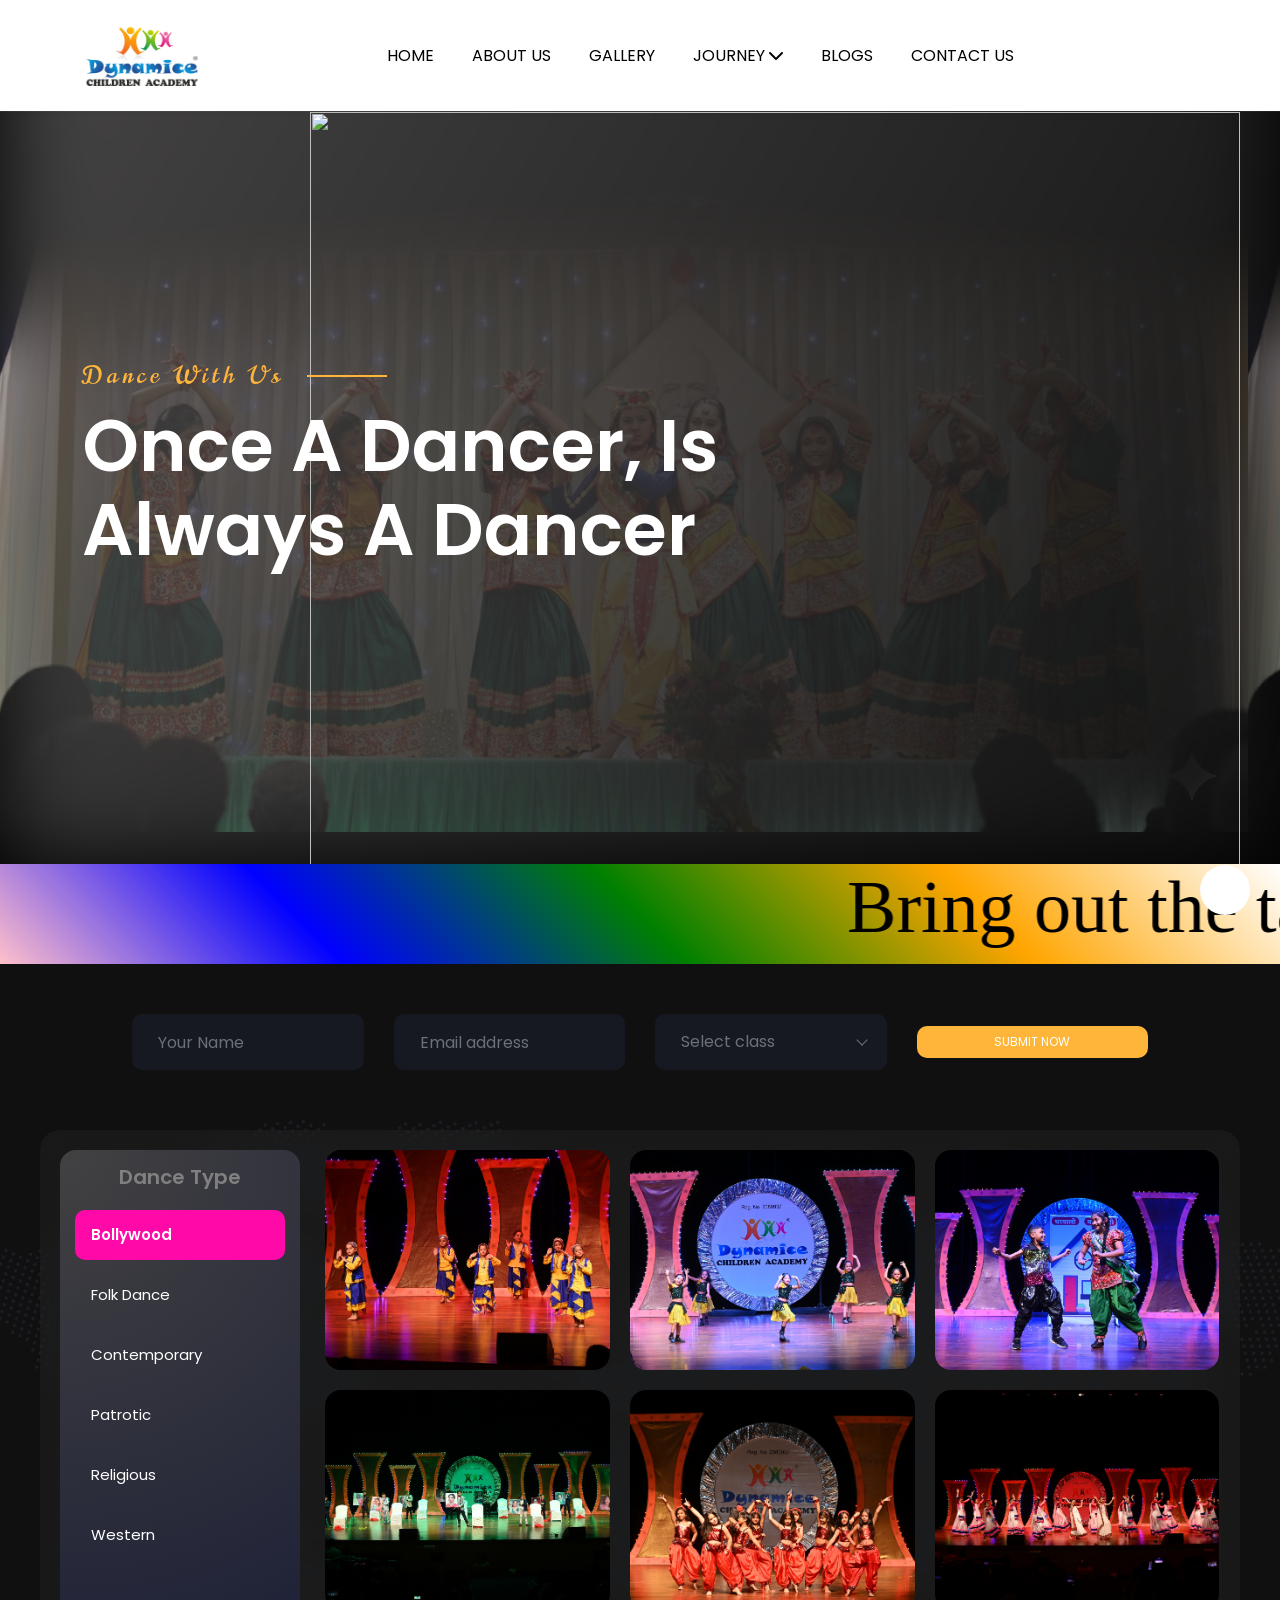
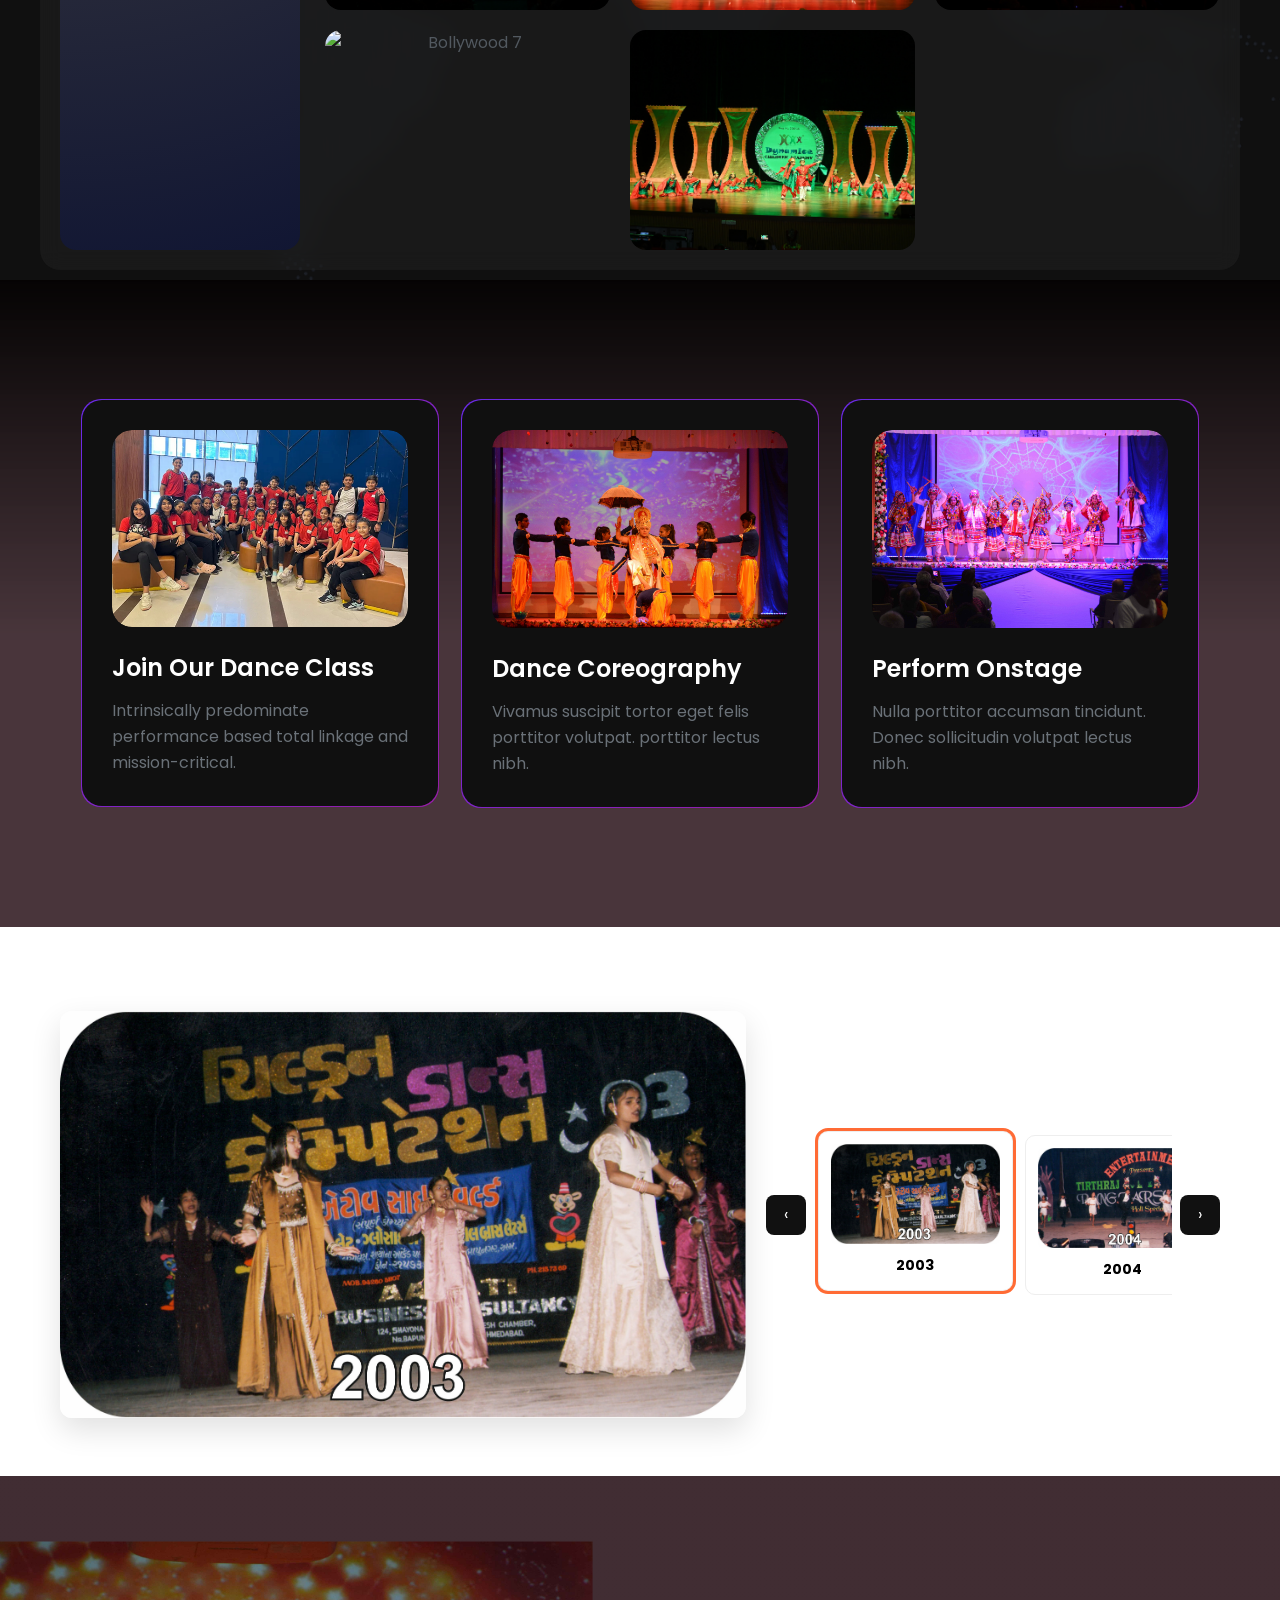
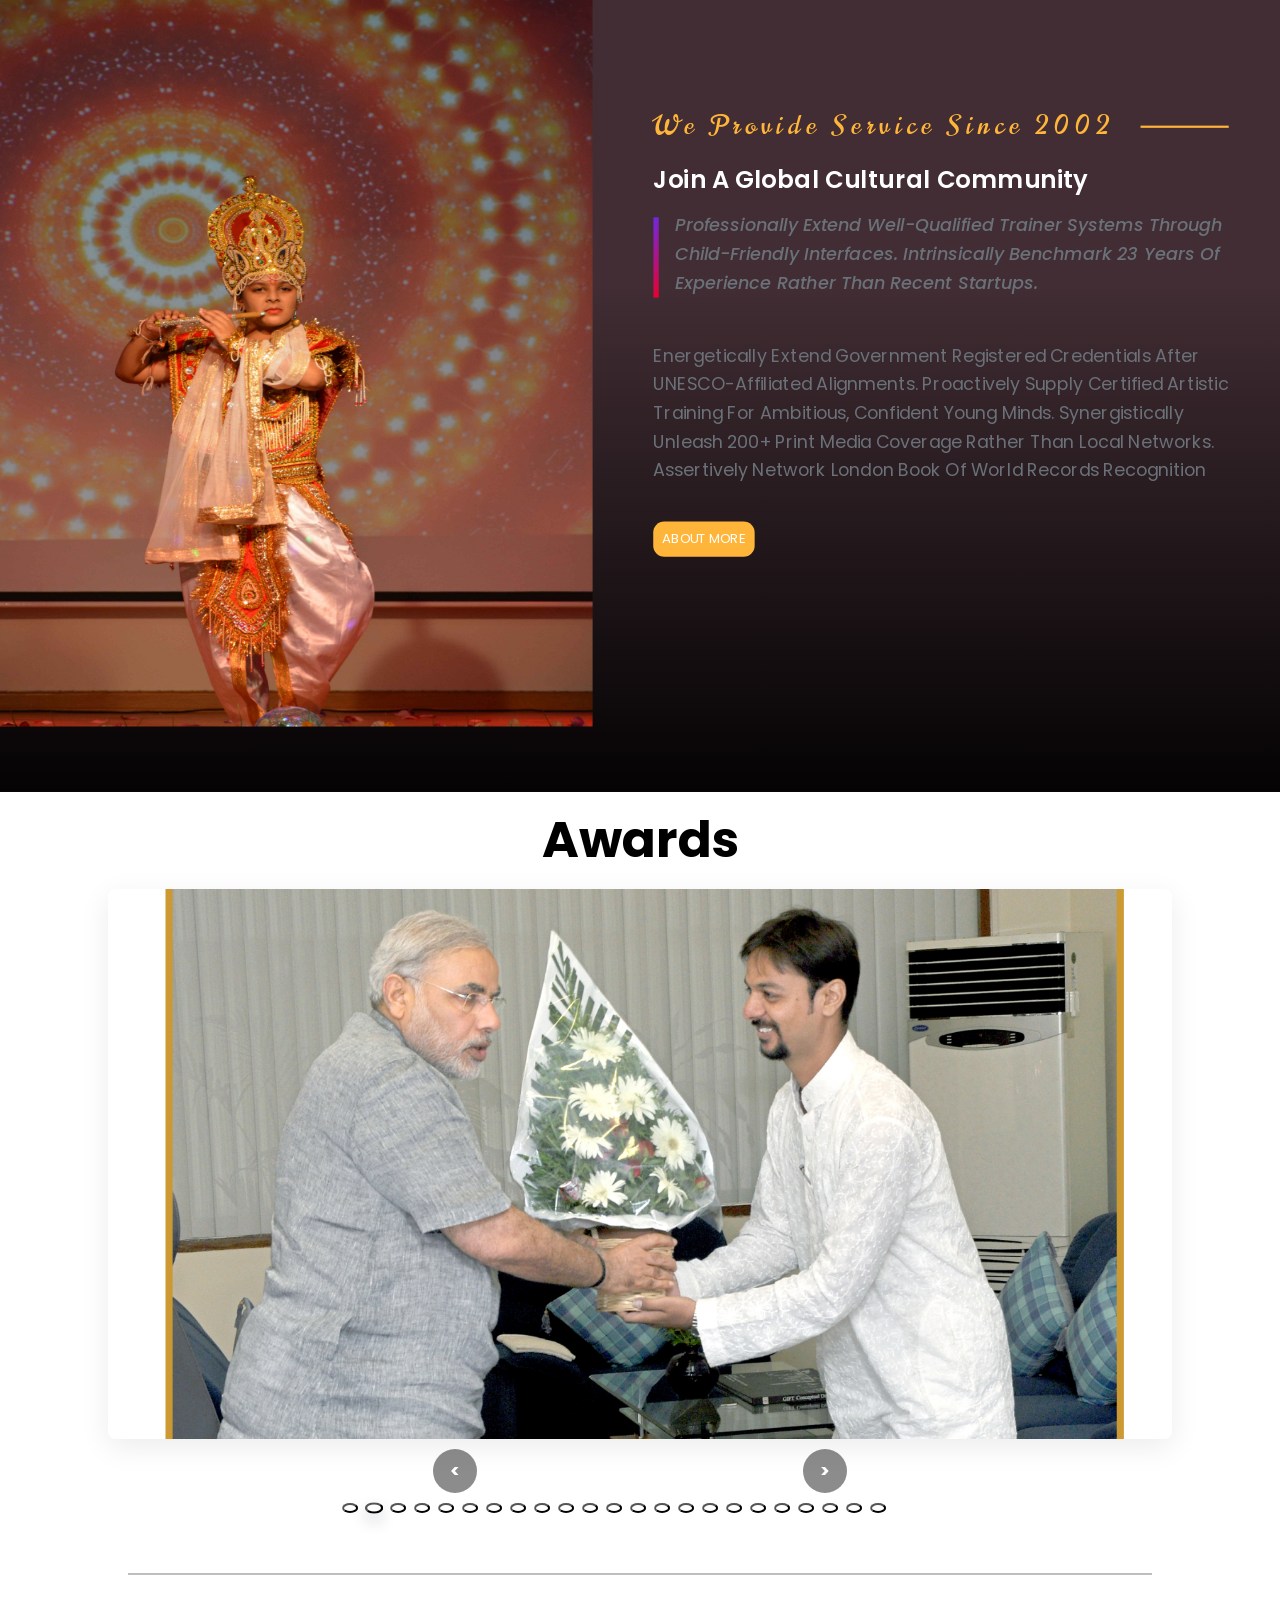
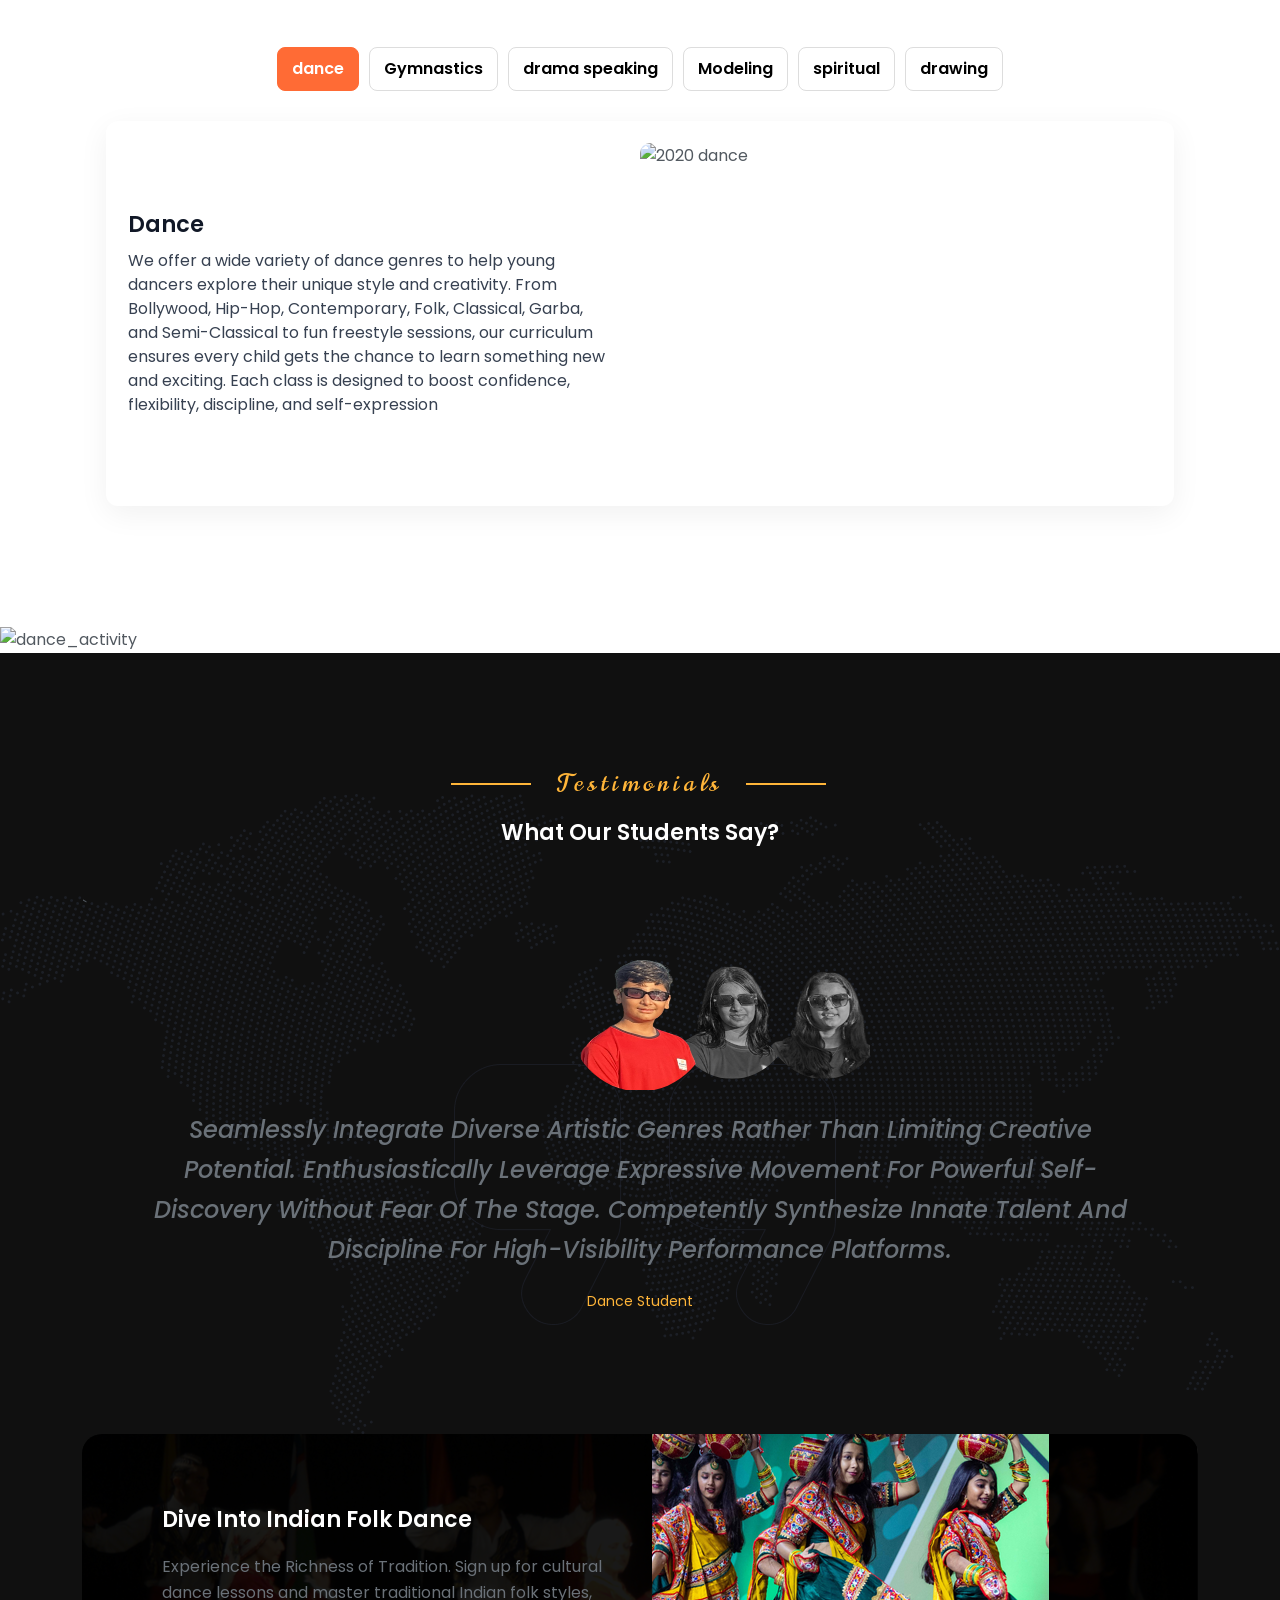
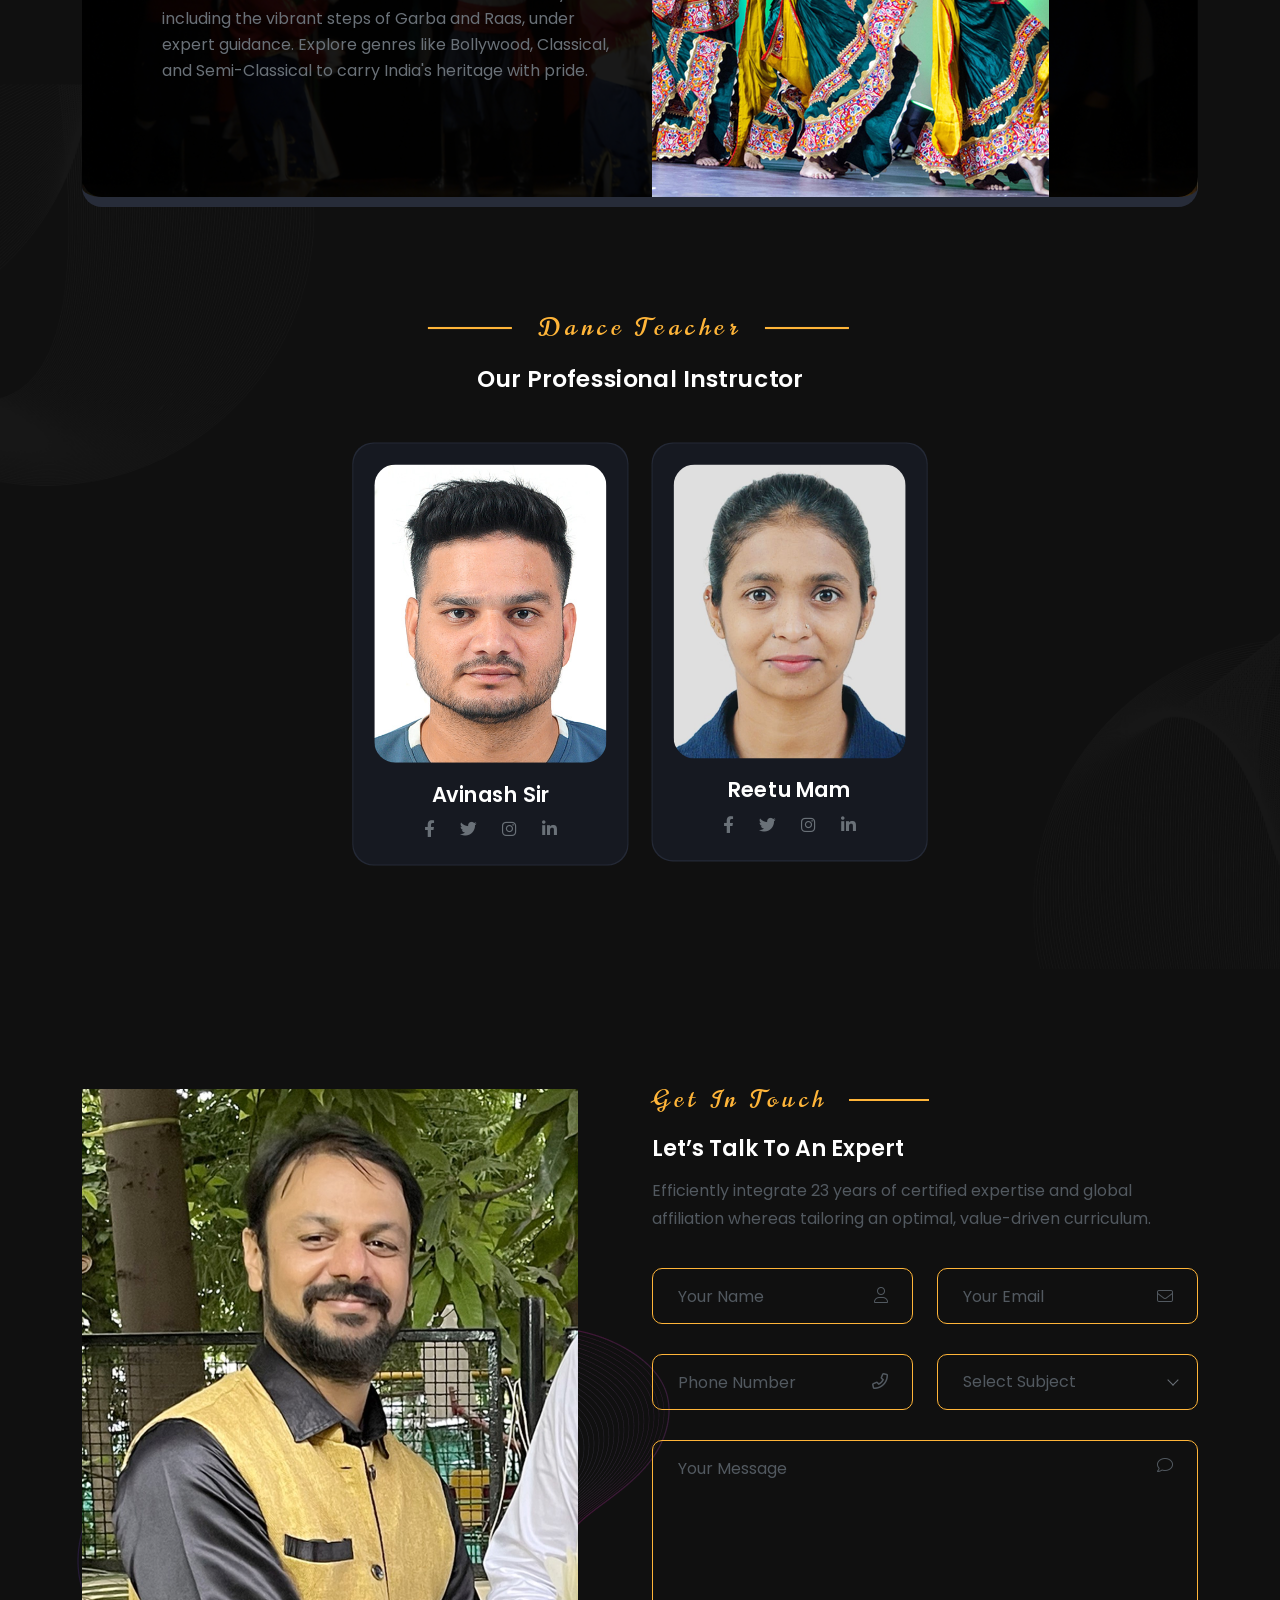
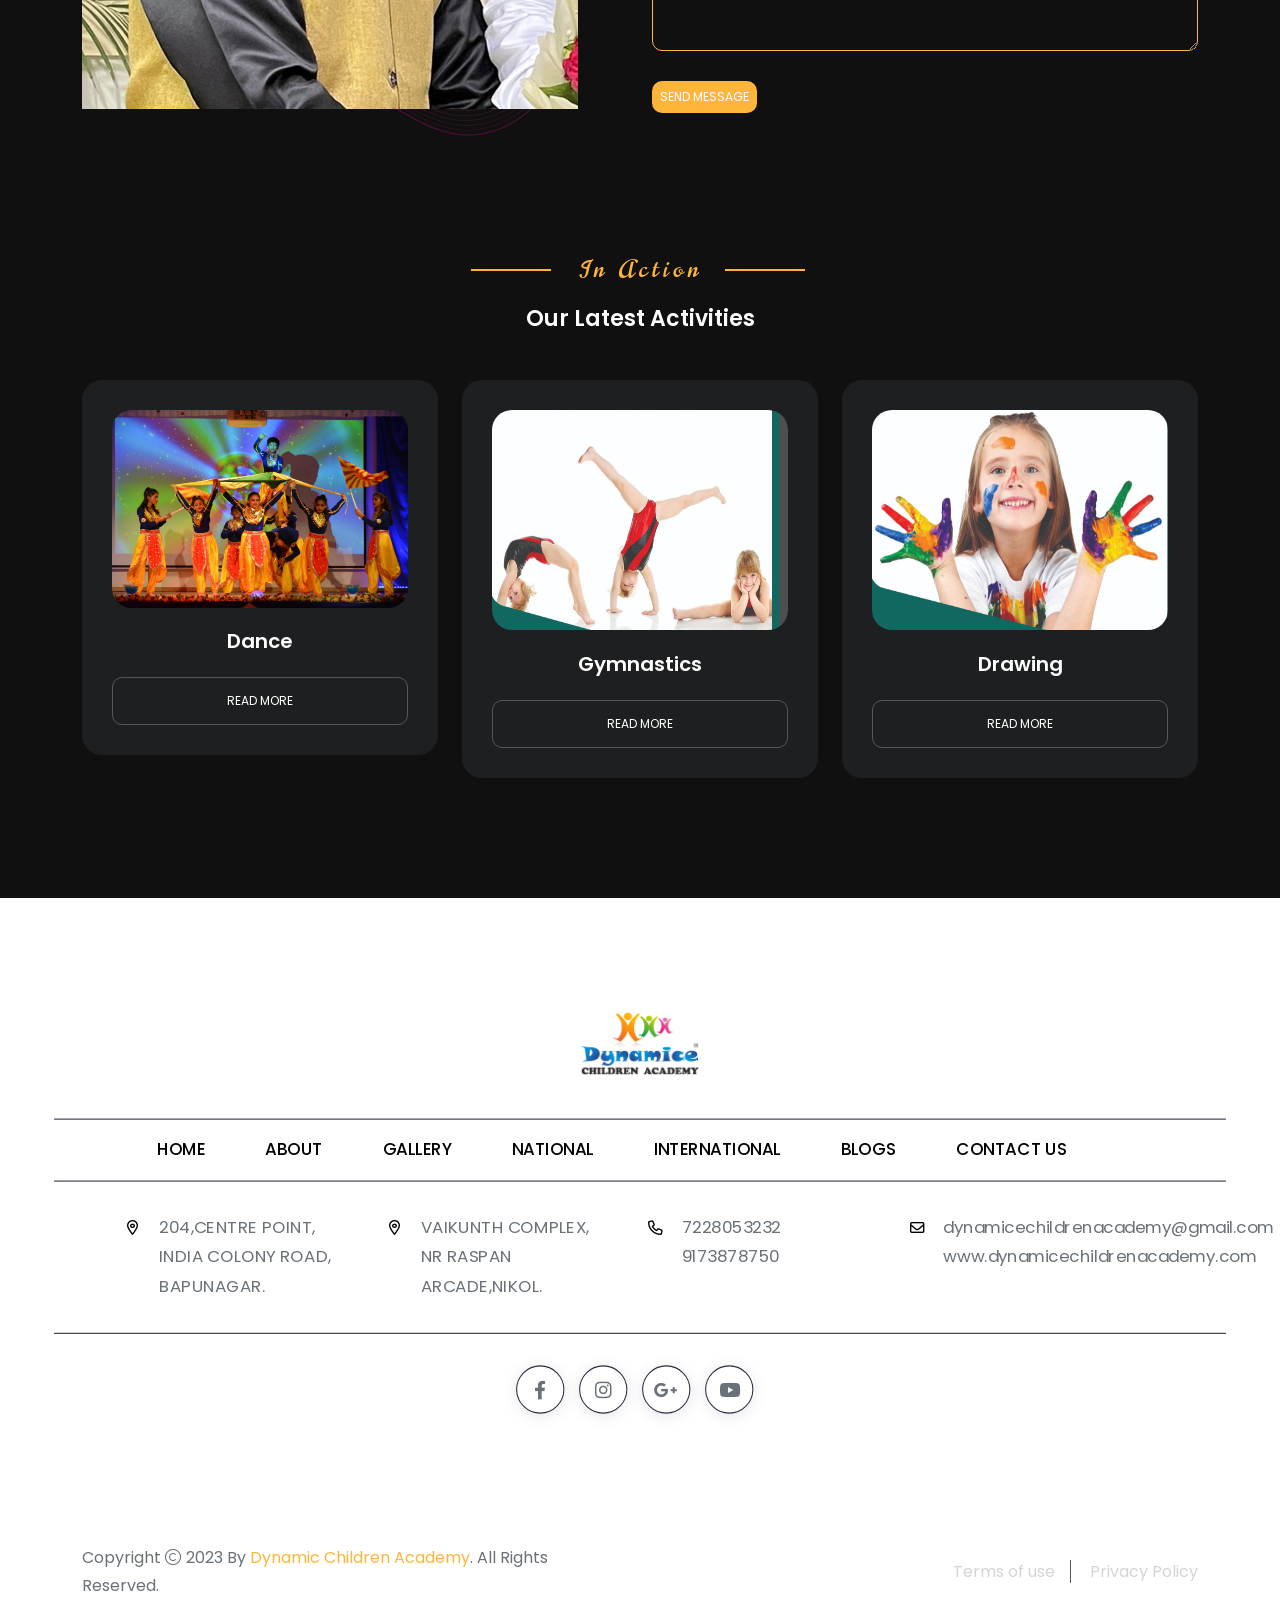
==== commit f0710884: "ruchi update" ====
--- a/index.html
+++ b/index.html
@@ -374,12 +374,12 @@
                                     <li class="menu-item-has-children">
                                         <a href="#">Journey</a>
                                         <ul class="sub-menu">
-                                            <li><a href="dance-classes.html">National</a></li>
-                                            <li><a href="single-classes.html">International</a></li>
+                                            <li><a href="national.html">National</a></li>
+                                            <li><a href="international.html">International</a></li>
                                         </ul>
                                     </li>
                                     <li>
-                                        <a href="event.html">Event</a>
+                                        <a href="blogs.html">Blogs</a>
                                         <!-- <ul class="sub-menu">
                                             <li><a href="dance-classes.html">Awards</a></li>
                                             <li><a href="single-classes.html">Press</a></li>
@@ -1342,36 +1342,72 @@
         }
 
         /* Navigation arrows */
-        .awards-nav {background: rgba(0, 0, 0, 0.45);
-    color: #fff;
-    border: 0;
-    width: 44px;
-    height: 44px;
-    border-radius: 50%;
-    cursor: pointer;
-    /* display: flex; */
-    /* align-items: center; */
-    /* justify-content: space-evenly; */
-    font-weight: 700;
-    font-size: 18px; }
-  .awards-nav:hover { background:rgba(0,0,0,0.6); }
-  .awards-nav.prev { left:12px; } 
-        .awards-nav.next { right:12px; }
+        .awards-nav {
+            background: rgba(0, 0, 0, 0.45);
+            color: #fff;
+            border: 0;
+            width: 44px;
+            height: 44px;
+            border-radius: 50%;
+            cursor: pointer;
+            /* display: flex; */
+            /* align-items: center; */
+            /* justify-content: space-evenly; */
+            font-weight: 700;
+            font-size: 18px;
+        }
+
+        .awards-nav:hover {
+            background: rgba(0, 0, 0, 0.6);
+        }
+
+        .awards-nav.prev {
+            left: 12px;
+        }
+
+        .awards-nav.next {
+            right: 12px;
+        }
 
         .nav-btn {
             align-items: center;
             display: flex;
             margin-top: 10px;
             justify-content: space-evenly;
-            color:#fff; border:0; border-radius:50%; cursor:pointer; font-weight:700; font-size:18px;
+            color: #fff;
+            border: 0;
+            border-radius: 50%;
+            cursor: pointer;
+            font-weight: 700;
+            font-size: 18px;
         }
 
         /* Pagination dots */
-        .awards-pagination { 
+        .awards-pagination {
             margin-top: 10px;
-            transform:translateX(22%); bottom:12px; z-index:6; display:flex; gap:8px; }
-  .awards-dot { width:10px; height:10px; background:rgba(255,255,255,0.55); border-radius:50%; cursor:pointer; transition: transform .18s, background .18s; }
-  .awards-dot.active { background:#fff; transform:scale(1.15); box-shadow:0 6px 14px rgba(15,23,42,0.18); } */
+            transform: translateX(22%);
+            bottom: 12px;
+            z-index: 6;
+            display: flex;
+            gap: 8px;
+        }
+
+        .awards-dot {
+            width: 10px;
+            height: 10px;
+            background: rgba(255, 255, 255, 0.55);
+            border-radius: 50%;
+            cursor: pointer;
+            transition: transform .18s, background .18s;
+        }
+
+        .awards-dot.active {
+            background: #fff;
+            transform: scale(1.15);
+            box-shadow: 0 6px 14px rgba(15, 23, 42, 0.18);
+        }
+
+        */
 
         /* accessibility focus */
         .awards-nav:focus,
@@ -1481,7 +1517,8 @@
     <!--==============================
 Dance Classes Area
 ==============================-->
-    <hr style="border: 1px solid #000; text-align: center; width: 80%; margin: 0 auto; margin-top: 60px; margin-bottom: 60px;">
+    <hr
+        style="border: 1px solid #000; text-align: center; width: 80%; margin: 0 auto; margin-top: 60px; margin-bottom: 60px;">
 
     <section class="space-bottom">
         <!-- Year Tabs -->
@@ -2354,11 +2391,12 @@
                             </li>
                             <li><a href="about.html">About</a></li>
                             <li><a href="gallery.html">Gallery</a></li>
+
+                            <li><a href="national.html">National</a></li>
+                            <li><a href="international.html">International</a></li>
+
                             <li>
-                                <a href="#">Journey</a>
-                            </li>
-                            <li>
-                                <a href="event.html">Event</a>
+                                <a href="single-classes.html">Blogs</a>
                             </li>
                             <li>
                                 <a href="contact.html">Contact Us</a>
@@ -2412,11 +2450,11 @@
                         </div>
                         <div class="widget footer-widget mb-0">
                             <div class="th-social footer-social">
-                                <a href="https://facebook.com"><i class="fab fa-facebook-f"></i></a>
-                                <a href="https://twitter.com"><i class="fab fa-twitter"></i></a>
-                                <a href="https://linkedin.com"><i class="fab fa-linkedin-in"></i></a>
-                                <a href="https://google.com"><i class="fa-brands fa-google-plus-g"></i></a>
-                                <a href="https://youtube.com"><i class="fa-brands fa-youtube"></i></a>
+                                <a href="https://www.facebook.com/navinvato/videos/-dynamic-children-academy-%E0%AA%97%E0%AB%81%E0%AA%9C%E0%AA%B0%E0%AA%BE%E0%AA%A4-%E0%AA%A8%E0%AB%80-%E0%AA%A8%E0%AA%82%E0%AA%AC%E0%AA%B0-1-kids-talent-hub%E0%AA%85%E0%AA%B9%E0%AB%80%E0%AA%82-%E0%AA%AC%E0%AA%BE%E0%AA%B3%E0%AA%95%E0%AB%8B-%E0%AA%AE%E0%AA%BE%E0%AA%A4%E0%AB%8D%E0%AA%B0-activ/4250374635282583/"><i class="fab fa-facebook-f"></i></a>
+                                <!-- <a href="https://twitter.com"><i class=""></i></a> -->
+                                <a href="https://www.instagram.com/dynamice_academy/"><i class="fab fa-instagram"></i></a>
+                                <a href="https://share.google/KaHmNCkLPfNC9II9L"><i class="fa-brands fa-google-plus-g"></i></a>
+                                <a href="https://www.youtube.com/@dynamicechildrenacademy617"><i class="fa-brands fa-youtube"></i></a>
                             </div>
                         </div>
                     </div>
--- a/assets/css/style.css
+++ b/assets/css/style.css
@@ -1795,7 +1795,7 @@
 
 /*------------------- 3.2. Buttons -------------------*/
 .th-btn {
-  position: relative;
+  /* position: relative;
   z-index: 2;
   overflow: hidden;
   vertical-align: middle;
@@ -1811,7 +1811,24 @@
   line-height: 26px;
   text-transform: uppercase;
   padding: 15px 35px;
-  border-radius: 10px;
+  border-radius: 10px; */
+  position: relative;
+    z-index: 2;
+    overflow: hidden;
+    vertical-align: middle;
+    display: inline-block;
+    border: none;
+    text-align: center;
+    background-color: var(--theme-color);
+    color: var(--white-color);
+    font-family: var(--title-font);
+    font-style: normal;
+    font-weight: 400;
+    font-size: 12px;
+    line-height: 26px;
+    text-transform: uppercase;
+    padding: 3px 8px;
+    border-radius: 10px;
 }
 
 .th-btn:before,
@@ -1938,6 +1955,7 @@
 
 .th-btn.red-btn {
   background-color: var(--theme-color);
+  box-sizing: 10PX;
 }
 
 .th-btn.red-btn:before,
@@ -22295,4 +22313,5 @@
 .abc>* {
   position: relative;
   z-index: 1;
-}+}
+
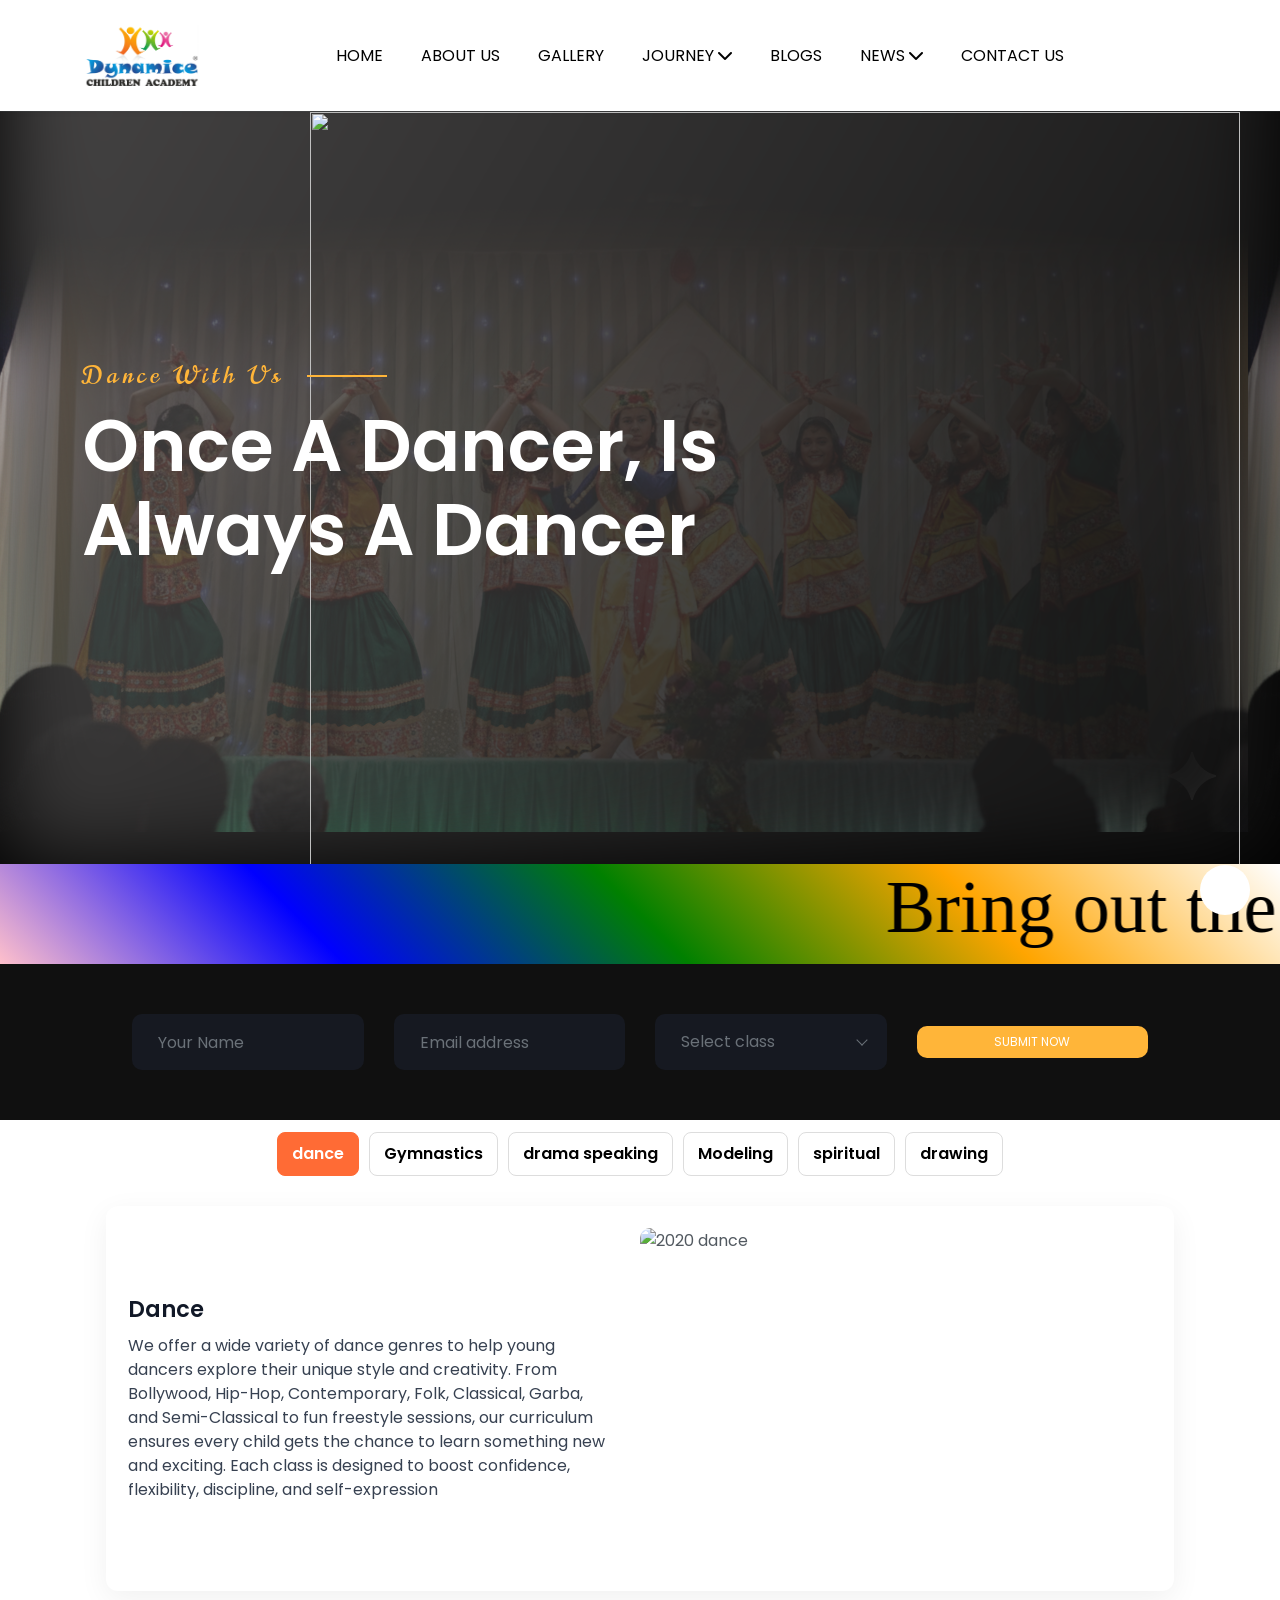
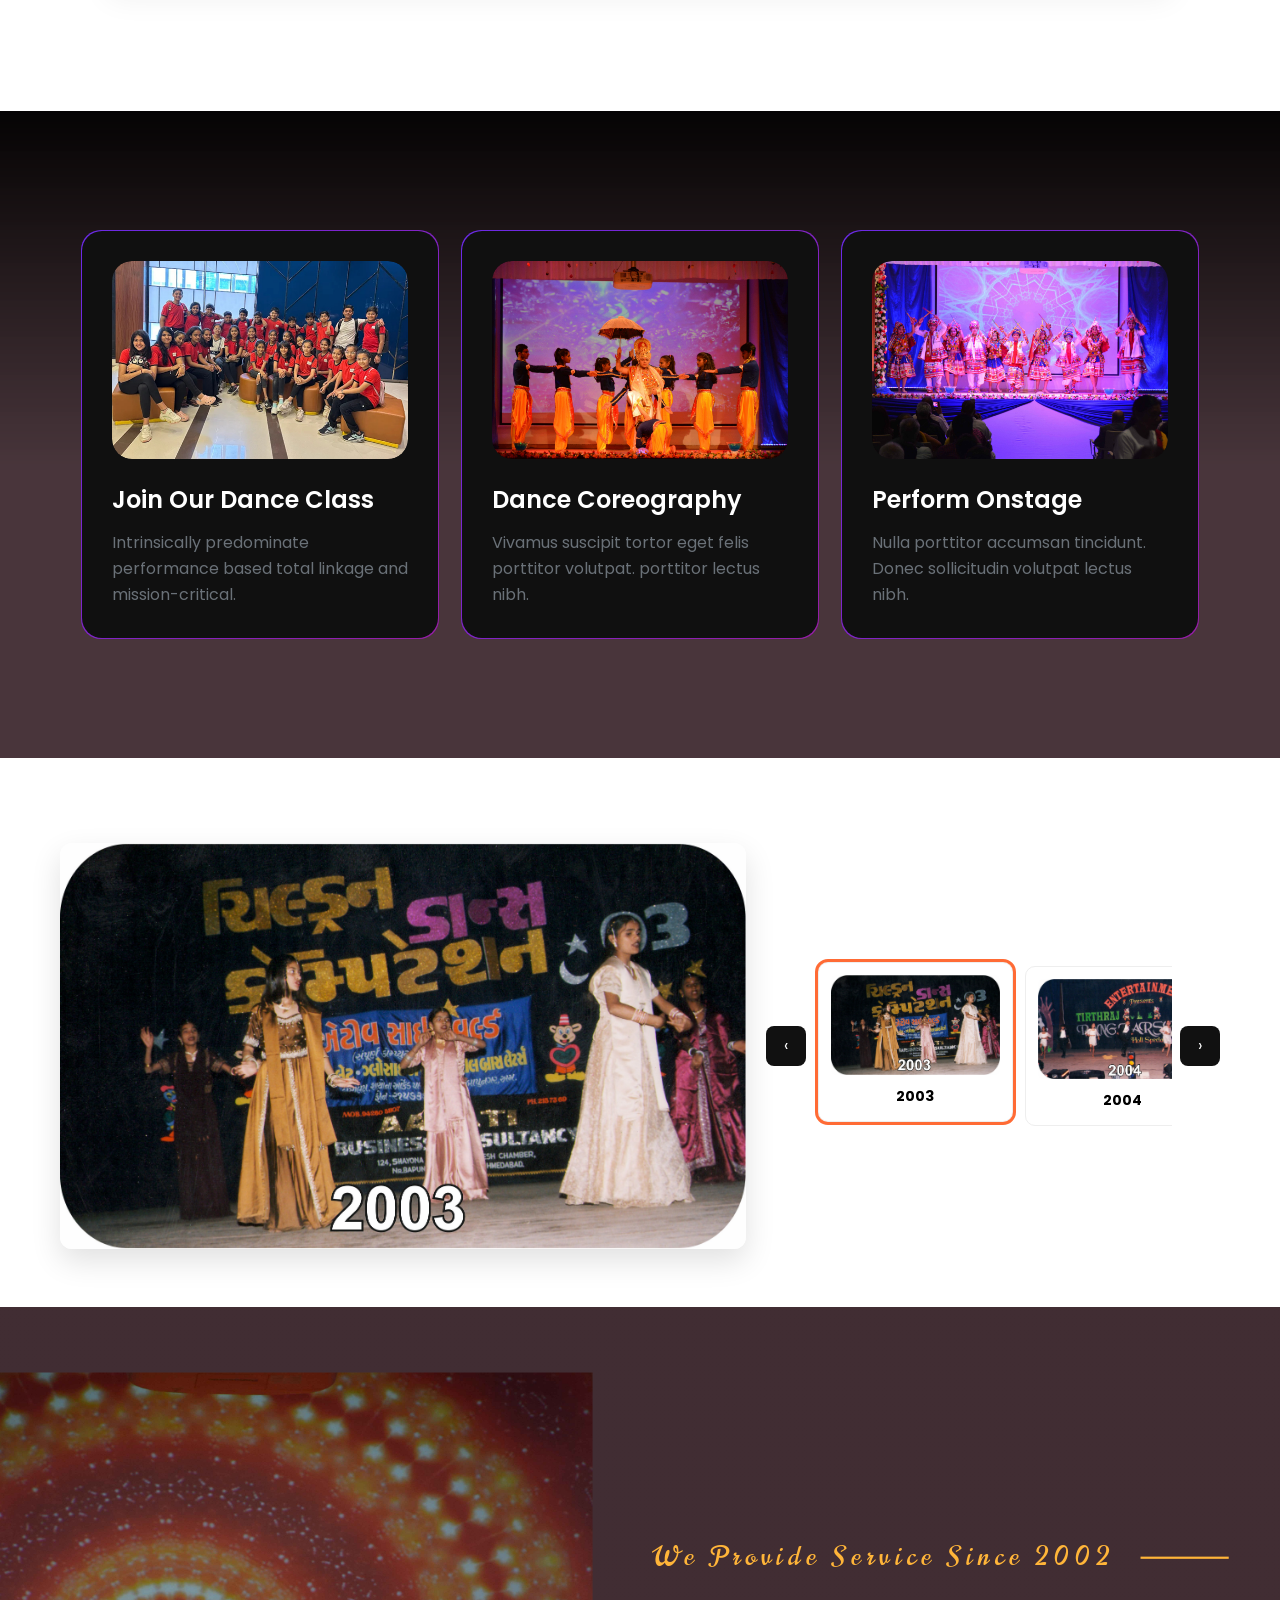
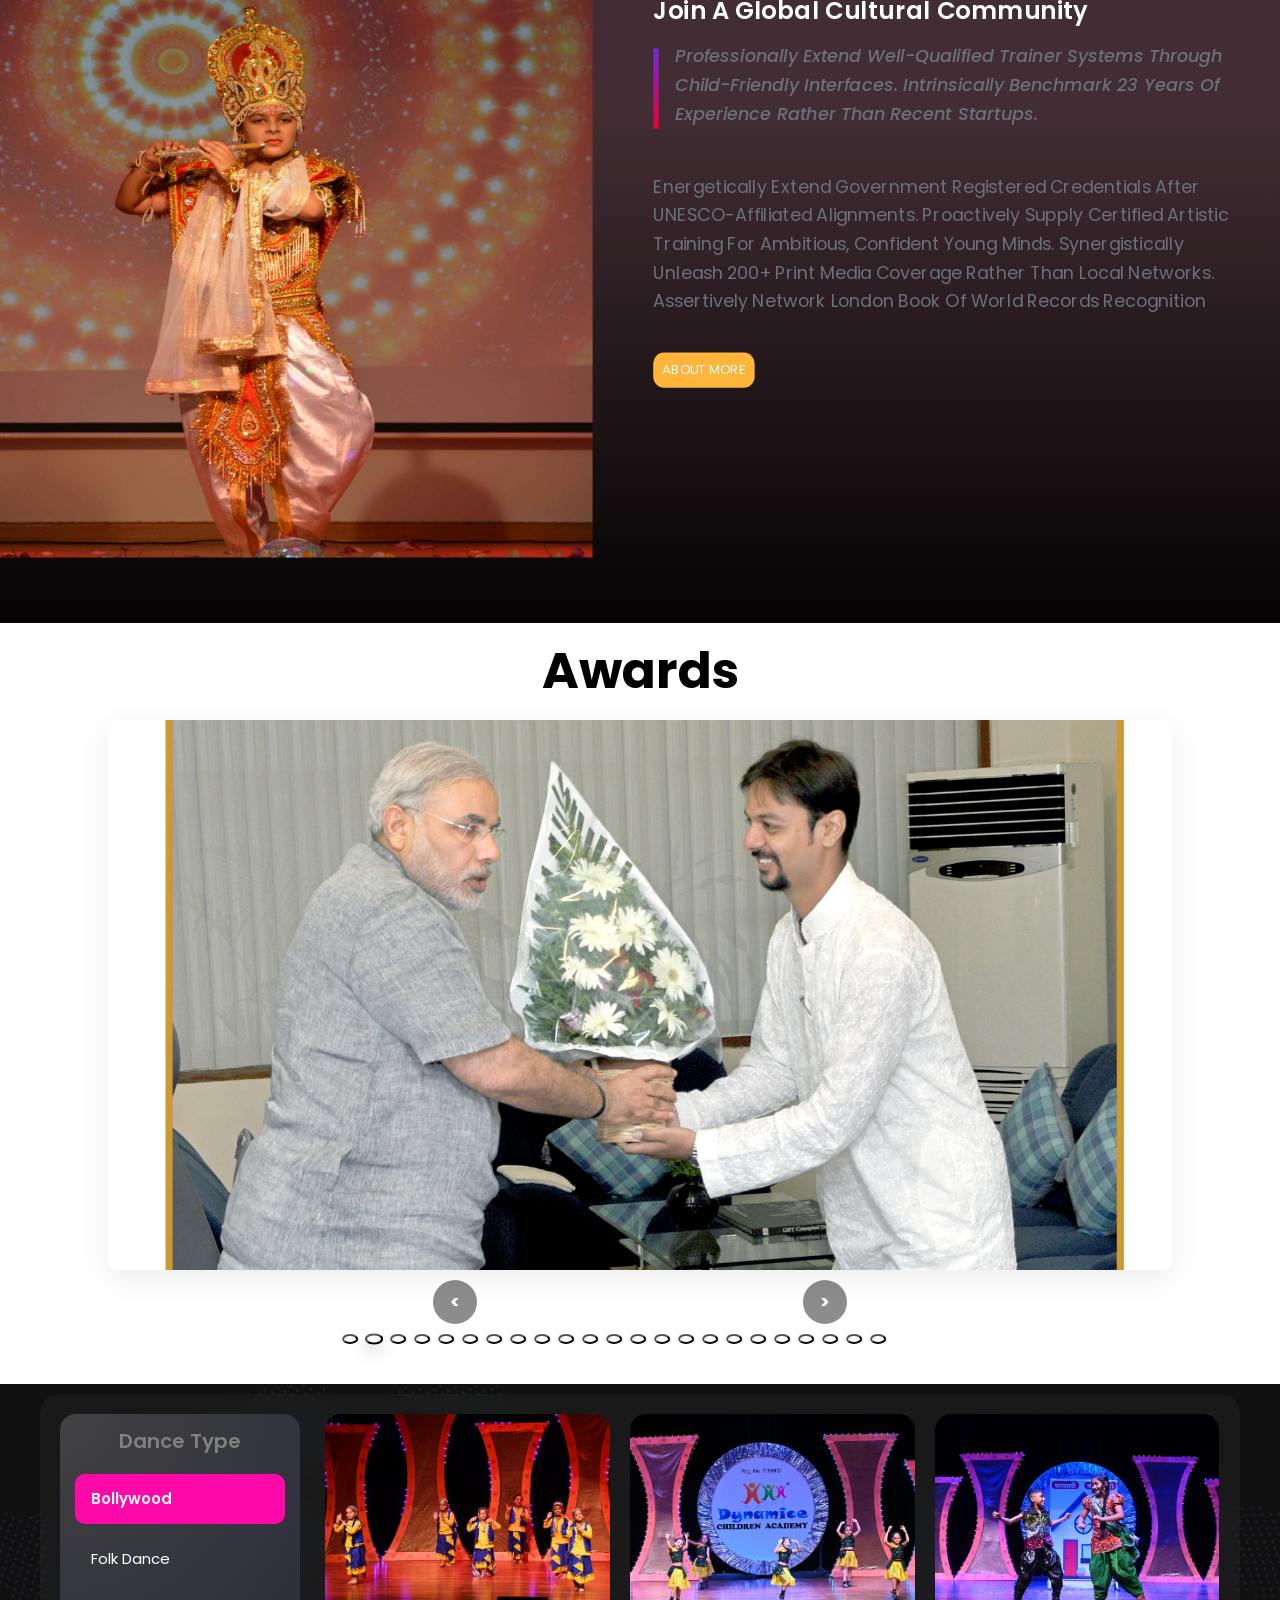
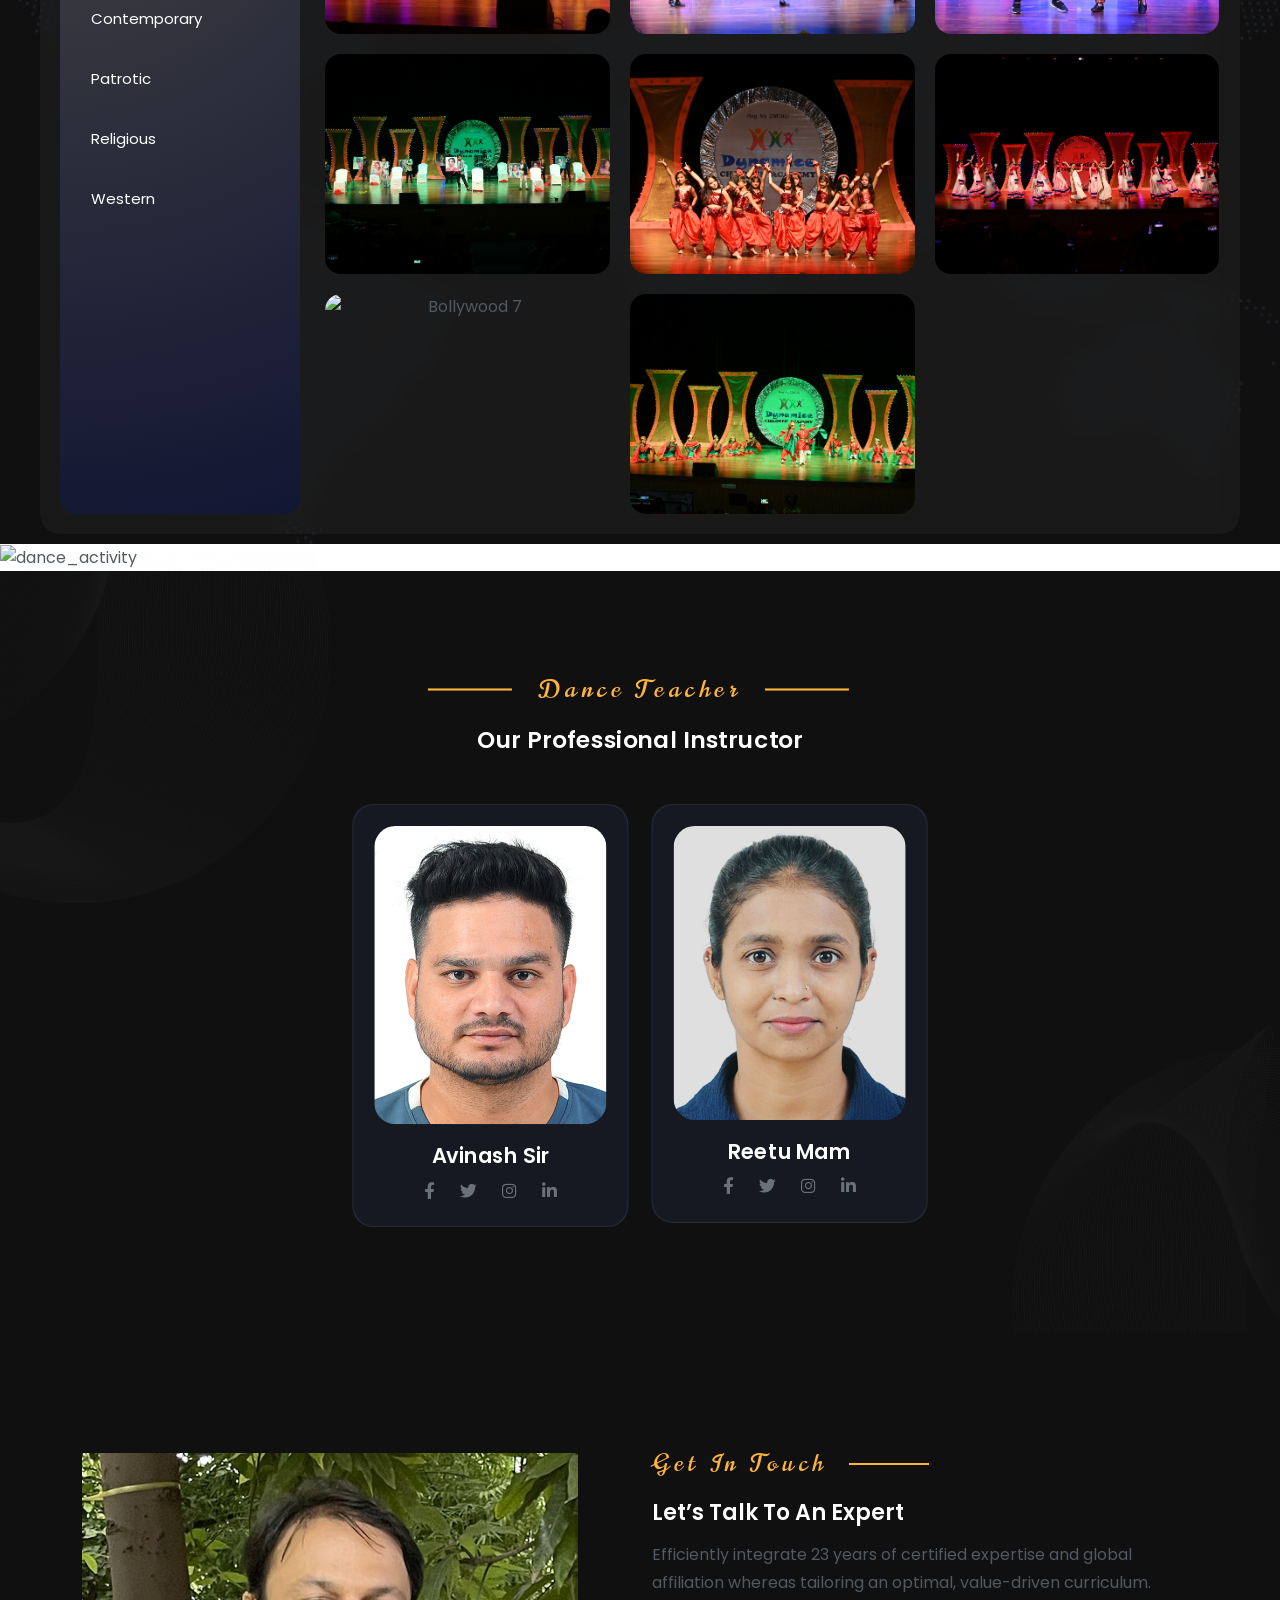
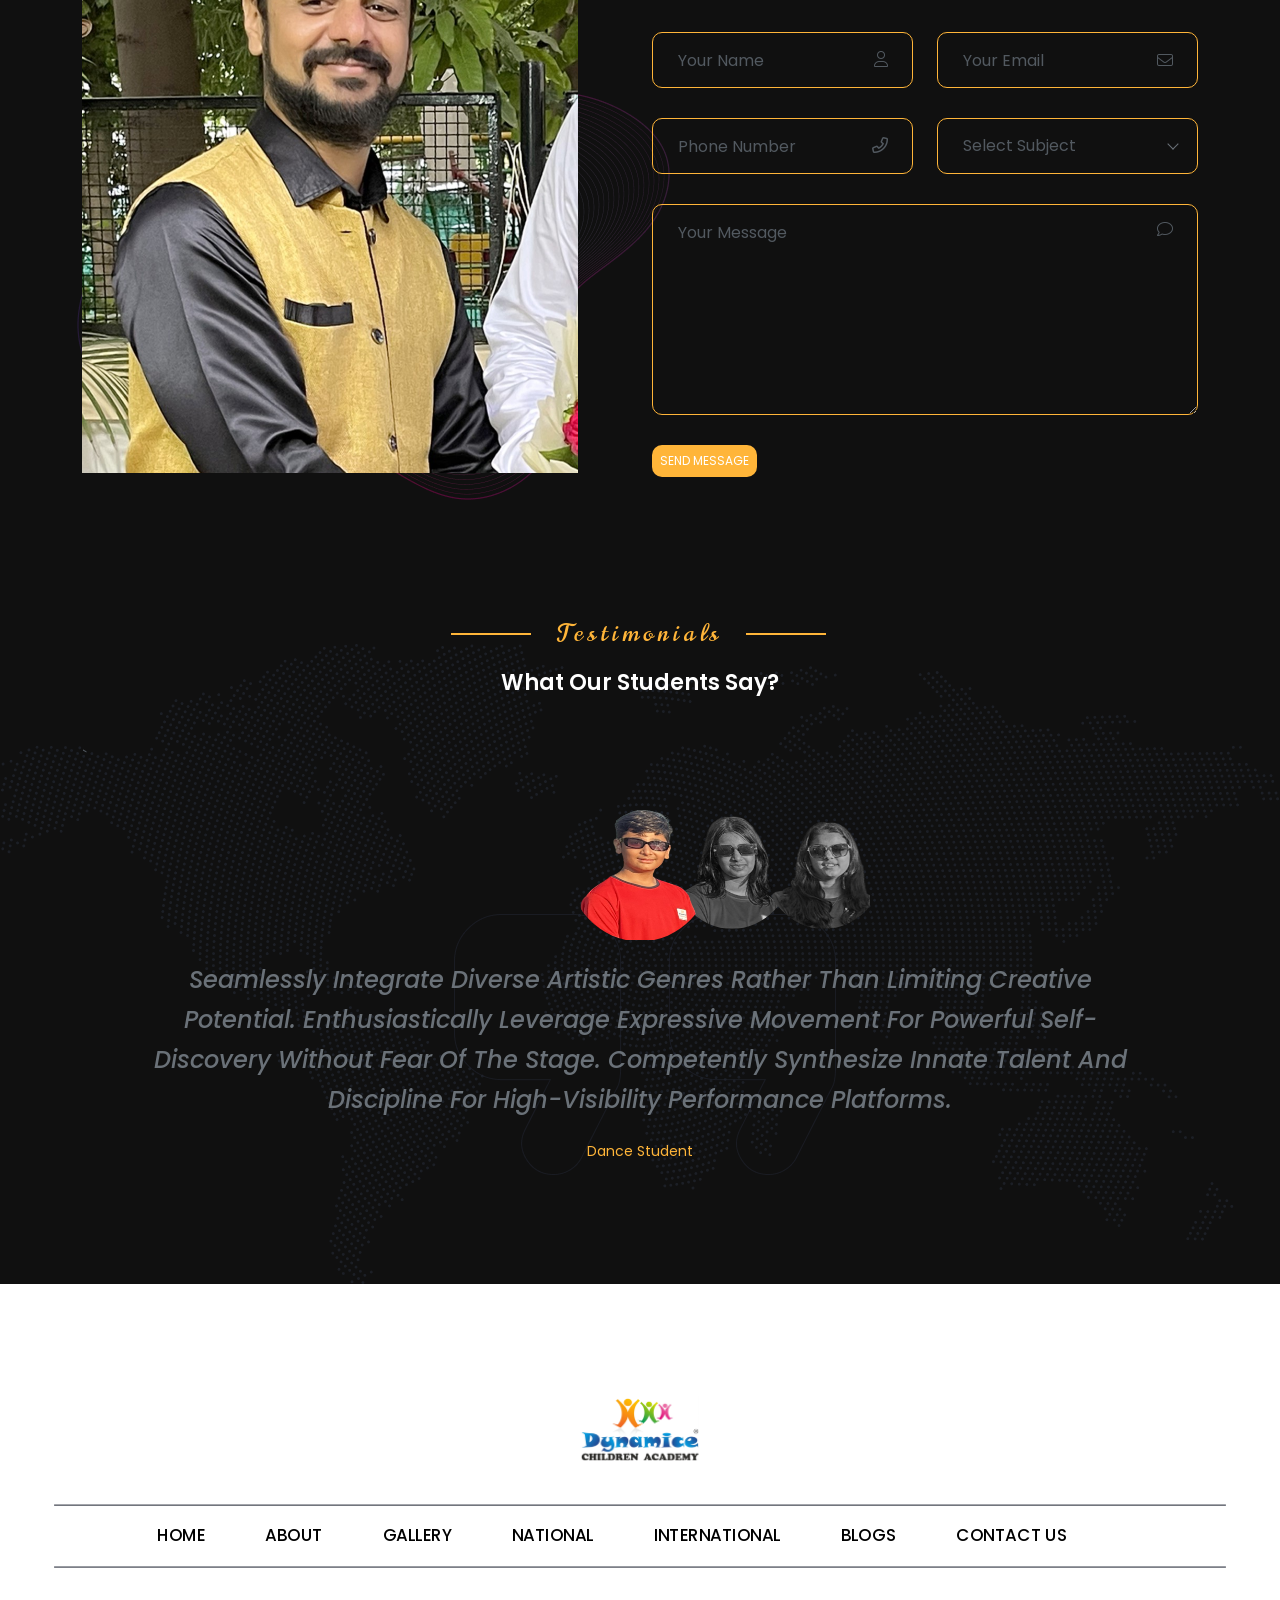
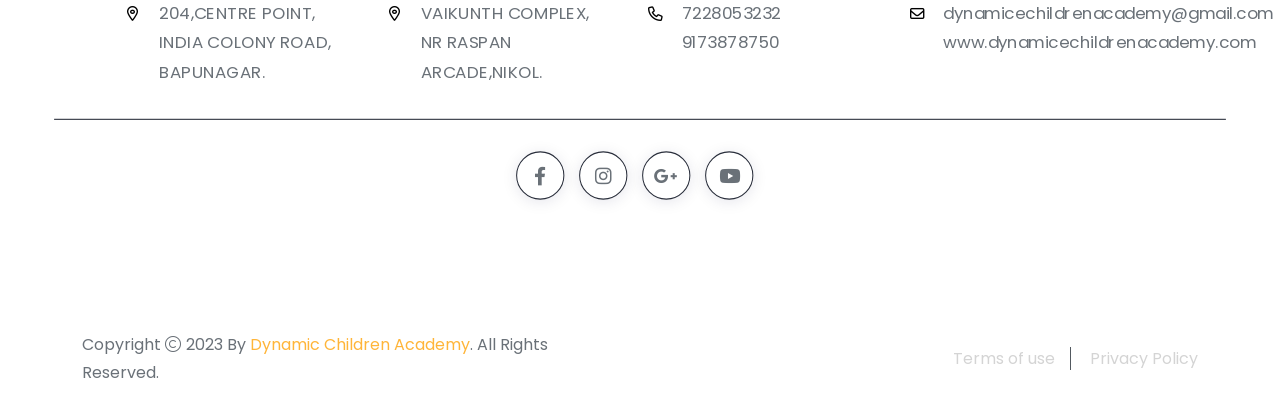
==== commit 62dc01d4: "commit1(12-12)" ====
--- a/index.html
+++ b/index.html
@@ -386,6 +386,13 @@
                                             <li><a href="single-classes.html">Certificates</a></li>
                                         </ul> -->
                                     </li>
+                                    <li class="menu-item-has-children">
+                                        <a href="#">News</a>
+                                        <ul class="sub-menu">
+                                            <li><a href="nationalnews.html">National</a></li>
+                                            <li><a href="internationalnews.html">International</a></li>
+                                        </ul>
+                                    </li>
                                     <!-- <li>
                                         <a href="contact.html">Folk Dances Of India</a>
                                     </li>
@@ -410,6 +417,9 @@
             </div>
         </div>
     </header>
+
+    <!-- ////// this is the hero section -->
+    
     <!--==============================
 Hero Area
 ==============================-->
@@ -474,166 +484,351 @@
             </form>
         </div>
     </div>
+    <!--=======================
+    type
+    ======================-->
+
+    <section class="space-bottom">
+        <!-- Year Tabs -->
+        <div class="year-tabs" role="tablist" aria-label="Event years">
+            <!-- <button class="year-tab active" data-target="year-2019" aria-selected="true">2019</button> -->
+            <button class="year-tab active" data-target="year-2020" aria-selected="true">dance</button>
+            <button class="year-tab" data-target="year-2021">Gymnastics</button>
+            <button class="year-tab" data-target="year-2022">drama speaking</button>
+            <button class="year-tab" data-target="year-2023">Modeling</button>
+            <button class="year-tab" data-target="year-2024">spiritual</button>
+            <button class="year-tab" data-target="year-2025">drawing</button>
+        </div>
+
+        <!-- Tab Content -->
+        <div class="tab-content">
+
+            <!-- 2019 -->
+            <div id="year-2019" class="tab-pane active">
+                <div class="media-row">
+                    <div class="media-text">
+                        <h3 class="media-title">2019 — Opening Highlights</h3>
+                        <p class="media-desc">
+                            This is a short descriptive paragraph about the 2019 event. Use this area to summarise
+                            the highlight, describe the image on the right, or add a one-line caption that
+                            explains what the visitor is seeing.
+                        </p>
+                    </div>
+
+                    <figure class="media-figure">
+                        <img src="https://picsum.photos/seed/2019-1/720/480" alt="2019 image 1" loading="lazy"
+                            width="720" height="480" />
+                        <figcaption class="sr-only">2019 — placeholder image</figcaption>
+                    </figure>
+                </div>
+            </div>
+
+            <!-- 2020 -->
+            <div id="year-2020" class="tab-pane">
+                <div class="media-row">
+                    <div class="media-text">
+                        <h3 class="media-title">Dance</h3>
+                        <p class="media-desc">
+                            We offer a wide variety of dance genres to help young dancers explore their unique style and
+                            creativity. From Bollywood, Hip-Hop, Contemporary, Folk, Classical, Garba, and
+                            Semi-Classical to fun freestyle sessions, our curriculum ensures every child gets the chance
+                            to learn something new and exciting. Each class is designed to boost confidence,
+                            flexibility, discipline, and self-expression
+                        </p>
+                    </div>
+
+                    <figure class="media-figure">
+                        <img src="assets/yearsimg/4H7A9606.JPG" alt="2020 dance" loading="lazy" width="720"
+                            height="480" />
+                    </figure>
+                </div>
+            </div>
+
+            <!-- 2021 -->
+            <div id="year-2021" class="tab-pane">
+                <div class="media-row">
+                    <div class="media-text">
+                        <h3 class="media-title">Gymnastics</h3>
+                        <p class="media-desc">
+                            We offer training across various forms and genres of gymnastics, including basic tumbling,
+                            balance skills, flexibility training, rhythmic movements, coordination exercises, and
+                            beginner-level artistic gymnastics. Each session is structured to build a strong foundation
+                            while keeping learning playful and enjoyable.
+                        </p>
+                    </div>
+
+                    <figure class="media-figure">
+                        <img src="assets/yearsimg/DSC_1359.JPG" alt="2021 gymnastics" loading="lazy" width="720"
+                            height="480" />
+                    </figure>
+                </div>
+            </div>
+
+            <!-- 2022 -->
+            <div id="year-2022" class="tab-pane">
+                <div class="media-row">
+                    <div class="media-text">
+                        <h3 class="media-title">Drama & Speaking</h3>
+                        <p class="media-desc">
+                            Through interactive sessions, children explore voice modulation, storytelling, dialogues,
+                            stage presence, and expressive movement. We believe learning should be engaging and
+                            practical, which is why our curriculum includes theatre visits, curated movie screenings,
+                            role-play activities, and hands-on performance workshops that bring real-world experiences
+                            into the classroom.
+                        </p>
+                    </div>
+
+                    <figure class="media-figure">
+                        <img src="assets/img/Drama-Speaking.png" alt="2022 drama" loading="lazy" width="720"
+                            height="480" />
+                    </figure>
+                </div>
+            </div>
+
+            <!-- 2023 -->
+            <div id="year-2023" class="tab-pane">
+                <div class="media-row">
+                    <div class="media-text">
+                        <h3 class="media-title">Modeling</h3>
+                        <p class="media-desc">
+                            We create structured, child-friendly art experiences that model creativity, confidence, and
+                            self-expression. By providing thoughtfully curated materials and guided activities, we
+                            ensure children not only enjoy the process but also understand the concepts behind each
+                            creation. Our theme-based and seasonal art modules—ranging from festive décor to
+                            nature-inspired crafts—help children connect abstract ideas with real-world experiences.
+                            Each activity is designed to model observation, imagination, and hands-on learning in an
+                            engaging and meaningful way.
+                        </p>
+                    </div>
+
+                    <figure class="media-figure">
+                        <img src="assets/yearsimg/DSC_1663.JPG" alt="2023 modeling" loading="lazy" width="720"
+                            height="480" />
+                    </figure>
+                </div>
+            </div>
+
+            <!-- 2024 -->
+            <div id="year-2024" class="tab-pane">
+                <div class="media-row">
+                    <div class="media-text">
+                        <h3 class="media-title">Spiritual</h3>
+                        <p class="media-desc">
+                            We introduce children to the richness of our heritage through interactive storytelling,
+                            soulful bhajans, cultural activities, and thought-provoking sessions that encourage
+                            mindfulness, kindness, and emotional awareness. Each class is crafted to help children
+                            understand the roots of our traditions while developing confidence, discipline, and a
+                            positive outlook.
+                        </p>
+                    </div>
+
+                    <figure class="media-figure">
+                        <img src="assets/yearsimg/Spiritual.jpg" alt="2024 spiritual" loading="lazy" width="720"
+                            height="480" />
+                    </figure>
+                </div>
+            </div>
+
+            <!-- 2025 -->
+            <div id="year-2025" class="tab-pane">
+                <div class="media-row">
+                    <div class="media-text">
+                        <h3 class="media-title">Drawing</h3>
+                        <p class="media-desc">
+                            We provide well-maintained, safe, and high-quality art equipment, ensuring that every child
+                            enjoys a smooth and engaging learning experience. To keep creativity alive throughout the
+                            year, we offer seasonal and festival-based art activities—from making Diwali lanterns to
+                            Christmas ornaments and vibrant summer crafts. These hands-on projects help children learn
+                            about culture, nature, and real-world concepts through the joyful medium of art.
+                        </p>
+                    </div>
+
+                    <figure class="media-figure">
+                        <img src="assets/yearsimg/Drawing.jpg" alt="2025 drawing" loading="lazy" width="720"
+                            height="480" />
+                    </figure>
+                </div>
+            </div>
+        </div>
+
+        <!-- Styles -->
+        <style>
+            :root {
+                --gap: 24px;
+                --max-width: 1100px;
+                --accent: #ff6b35;
+            }
+
+            .year-tabs {
+                display: flex;
+                gap: 10px;
+                justify-content: center;
+                align-items: center;
+                padding: 12px;
+                overflow-x: auto;
+                margin-bottom: 18px;
+            }
+
+            .year-tab {
+                background: transparent;
+                border: 1px solid #ddd;
+                padding: 8px 14px;
+                border-radius: 8px;
+                cursor: pointer;
+                font-weight: 600;
+                white-space: nowrap;
+            }
+
+            .year-tab.active {
+                background: var(--accent);
+                color: #fff;
+                border-color: var(--accent);
+            }
+
+            .tab-content {
+                max-width: var(--max-width);
+                margin: 0 auto;
+                padding: 0 16px;
+            }
+
+            .tab-pane {
+                display: none;
+            }
+
+            .tab-pane.active {
+                display: block;
+            }
+
+            .media-row {
+                display: flex;
+                gap: var(--gap);
+                align-items: center;
+                justify-content: space-between;
+                background: #fff;
+                padding: 22px;
+                border-radius: 12px;
+                box-shadow: 0 8px 30px rgba(0, 0, 0, 0.06);
+            }
+
+            /* Left text column */
+            .media-text {
+                flex: 1 1 45%;
+                min-width: 260px;
+            }
+
+            .media-title {
+                margin: 0 0 10px;
+                font-size: 1.4rem;
+                color: #111827;
+            }
+
+            .media-desc {
+                margin: 0;
+                color: #374151;
+                line-height: 1.5;
+            }
+
+            /* Right image column */
+            .media-figure {
+                flex: 0 0 50%;
+                margin: 0;
+                display: flex;
+                align-items: center;
+                justify-content: center;
+                overflow: hidden;
+                border-radius: 10px;
+            }
+
+            .media-figure img {
+                width: 100%;
+                height: auto;
+                display: block;
+                object-fit: cover;
+                border-radius: 8px;
+            }
+
+            /* Responsive: stack on small screens (image below text) */
+            @media (max-width:920px) {
+                .media-row {
+                    flex-direction: column;
+                    text-align: left;
+                }
+
+                .media-figure {
+                    width: 100%;
+                }
+
+                .media-text {
+                    width: 100%;
+                }
+            }
+
+            @media (max-width:540px) {
+                .year-tab {
+                    padding: 6px 10px;
+                    font-size: 14px;
+                }
+
+                .media-title {
+                    font-size: 1.1rem;
+                }
+            }
+
+            /* visually-hidden for figcaption: keep for accessibility but hide */
+            .sr-only {
+                position: absolute !important;
+                width: 1px;
+                height: 1px;
+                padding: 0;
+                margin: -1px;
+                overflow: hidden;
+                clip: rect(0, 0, 0, 0);
+                white-space: nowrap;
+                border: 0;
+            }
+        </style>
+
+        <!-- JS Tab switcher (no external deps) -->
+        <script>
+            (function () {
+                const tabButtons = document.querySelectorAll(".year-tab");
+                const panes = document.querySelectorAll(".tab-pane");
+
+                function showPane(id) {
+                    panes.forEach(p => {
+                        const active = p.id === id;
+                        p.classList.toggle("active", active);
+                        p.setAttribute("aria-hidden", active ? "false" : "true");
+                    });
+
+                    tabButtons.forEach(b => {
+                        const active = b.dataset.target === id;
+                        b.classList.toggle("active", active);
+                        b.setAttribute("aria-selected", active ? "true" : "false");
+                    });
+
+                    // optional: scroll the active pane into view on small screens
+                    const activePane = document.getElementById(id);
+                    if (activePane && window.innerWidth < 920) {
+                        activePane.scrollIntoView({ behavior: "smooth", block: "start" });
+                    }
+                }
+
+                tabButtons.forEach(btn => {
+                    btn.addEventListener("click", () => showPane(btn.dataset.target));
+                });
+
+                // init: show first active or the first tab
+                const initial = document.querySelector(".year-tab.active") || tabButtons[0];
+                if (initial) showPane(initial.dataset.target);
+            })();
+        </script>
+
+    </section>
     <!--==============================
 feature Area  
 ==============================-->
-    <section class="hekki bg-dark" data-bg-src="assets/img/bg/map_bg_2.png">
-        <div class="container123">
-
-            <!-- LEFT SIDEBAR -->
-            <div class="sidebar">
-                <h2 style="color: gray;">Dance Type</h2>
-                <button class="style-btn active" data-style="ballet">Bollywood</button>
-                <button class="style-btn" data-style="belly">Folk Dance</button>
-                <button class="style-btn" data-style="contemporary">Contemporary</button>
-                <button class="style-btn" data-style="hiphop">Patrotic</button>
-                <button class="style-btn" data-style="irish">Religious</button>
-                <button class="style-btn" data-style="jazz">Western</button>
-                <!-- <button class="style-btn" data-style="kathak">Kathak</button>
-                <button class="style-btn" data-style="modern">Modern</button>
-                <button class="style-btn" data-style="salsa">Salsa</button>
-                <button class="style-btn" data-style="tap">Tap</button> -->
-            </div>
-
-            <!-- GALLERY AREA -->
-            <div class="gallery">
-
-                <!-- BOLLYWOOD -->
-                <div class="images ballet active-gallery">
-                    <img src="assets/img2/DSC_0915.JPG" alt="Bollywood 1">
-                    <img src="assets/img2/DSC_0942.JPG" alt="Bollywood 2">
-                    <img src="assets/img2/DSC_0996.JPG" alt="Bollywood 3">
-                    <img src="assets/img2/DSC_1052.JPG" alt="Bollywood 4">
-                    <img src="assets/img2/DSC_1094.JPG" alt="Bollywood 5">
-                    <img src="assets/img2/DSC_0886.JPG" alt="Bollywood 6">
-                    <img src="assets/img2/4H7A4804.JPG" alt="Bollywood 7">
-                    <img src="assets/img2/DSC_1096.JPG" alt="Bollywood 8">
-                </div>
-
-                <!-- Folk-Dance -->
-                <div class="images belly">
-                    <img src="assets/img2/4H7A5142.JPG" alt="Belly 1">
-                    <img src="assets/img2/4H7A5206.JPG" alt="Belly 2">
-                    <img src="assets/img2/DSC_1187.JPG" alt="Belly 3">
-                    <img src="assets/img2/4H7A5228.JPG" alt="Belly 4">
-                    <img src="assets/img2/DSC_1175.JPG" alt="Belly 5">
-                    <img src="assets/img2/4H7A5251.JPG" alt="Belly 6">
-                </div>
-
-                <!-- Contemporary -->
-                <div class="images contemporary">
-                    <img src="assets/img2/4H7A5468.JPG" alt="Contemporary 1">
-                    <img src="assets/img2/4H7A5557.JPG" alt="Contemporary 2">
-                    <img src="assets/img2/4H7A5627.JPG" alt="Contemporary 3">
-                    <img src="assets/img2/4H7A5629.JPG" alt="Contemporary 4">
-                    <img src="assets/img2/4H7A5485.JPG" alt="Contemporary 5">
-                </div>
-
-                <!-- Patrotic -->
-                <div class="images hiphop">
-                    <img src="assets/img2/4H7A4011.JPG" alt="Patrotic 1">
-                    <img src="assets/img2/4H7A3991.JPG" alt="Patrotic 2">
-                    <img src="assets/img2/4H7A3997.JPG" alt="Patrotic 3">
-                    <img src="assets/img2/4H7A4046.JPG" alt="Patrotic 4">
-                    <img src="assets/img2/4H7A4028.JPG" alt="Patrotic 5">
-                    <img src="assets/img2/4H7A4133.JPG" alt="Patrotic 6">
-                    <img src="assets/img2/4H7A4138.JPG" alt="Patrotic 7">
-                </div>
-
-                <!-- Religious -->
-                <div class="images irish">
-                    <img src="assets/img2/4H7A8932.JPG" alt="Religious 1">
-                    <img src="assets/img2/4H7A8915.JPG" alt="Religious 2">
-                    <img src="assets/img2/4H7A8938.JPG" alt="Religious 3">
-                    <img src="assets/img2/4H7A9154.JPG" alt="Religious 4">
-                    <img src="assets/img2/4H7A9217.JPG" alt="Religious 5">
-                    <img src="assets/img2/4H7A9235.JPG" alt="Religious 6">
-                    <img src="assets/img2/4H7A9419.JPG" alt="Religious 7">
-                    <img src="assets/img2/4H7A9580.JPG" alt="Religious 8">
-                    <img src="assets/img2/4H7A9605.JPG" alt="Religious 9">
-                    <img src="assets/img2/4H7A9636.JPG" alt="Religious 10">
-                    <img src="assets/img2/4H7A9667.JPG" alt="Religious 11">
-                </div>
-
-                <!-- western -->
-                <div class="images jazz">
-                    <img src="assets/img2/4H7A4254.JPG" alt="Western 1">
-                    <img src="assets/img2/4H7A4173.JPG" alt="Western 2">
-                    <img src="assets/img2/4H7A4264.JPG" alt="Western 3">
-                    <img src="assets/img2/4H7A4269.JPG" alt="Western 4">
-                    <img src="assets/img2/4H7A4302.JPG" alt="Western 5">
-                    <img src="assets/img2/4H7A4362.JPG" alt="Western 6">
-                    <img src="assets/img2/4H7A4437.JPG" alt="Western 7">
-                    <img src="assets/img2/4H7A4423.JPG" alt="Western 8">
-                    <!-- <img src="assets/img2/4H7A4427.JPG" alt="Western 9"> -->
-                </div>
-
-                <!-- Kathak -->
-                <!-- <div class="images kathak">
-                    <img src="https://images.pexels.com/photos/2962073/pexels-photo-2962073.jpeg?auto=compress&cs=tinysrgb&w=800"
-                        alt="Kathak 1">
-                    <img src="https://images.pexels.com/photos/2962080/pexels-photo-2962080.jpeg?auto=compress&cs=tinysrgb&w=800"
-                        alt="Kathak 2">
-                    <img src="https://images.pexels.com/photos/2962082/pexels-photo-2962082.jpeg?auto=compress&cs=tinysrgb&w=800"
-                        alt="Kathak 3">
-                </div> -->
-
-                <!-- Modern -->
-                <!-- <div class="images modern">
-                    <img src="https://images.pexels.com/photos/1701197/pexels-photo-1701197.jpeg?auto=compress&cs=tinysrgb&w=800"
-                        alt="Modern 1">
-                    <img src="https://images.pexels.com/photos/1701205/pexels-photo-1701205.jpeg?auto=compress&cs=tinysrgb&w=800"
-                        alt="Modern 2">
-                    <img src="https://images.pexels.com/photos/1701198/pexels-photo-1701198.jpeg?auto=compress&cs=tinysrgb&w=800"
-                        alt="Modern 3">
-                </div> -->
-
-                <!-- Salsa -->
-                <!-- <div class="images salsa">
-                    <img src="https://images.pexels.com/photos/3681645/pexels-photo-3681645.jpeg?auto=compress&cs=tinysrgb&w=800"
-                        alt="Salsa 1">
-                    <img src="https://images.pexels.com/photos/3771830/pexels-photo-3771830.jpeg?auto=compress&cs=tinysrgb&w=800"
-                        alt="Salsa 2">
-                    <img src="https://images.pexels.com/photos/3771831/pexels-photo-3771831.jpeg?auto=compress&cs=tinysrgb&w=800"
-                        alt="Salsa 3">
-                </div> -->
-
-                <!-- Tap -->
-                <!-- <div class="images tap">
-                    <img src="https://images.pexels.com/photos/1820065/pexels-photo-1820065.jpeg?auto=compress&cs=tinysrgb&w=800"
-                        alt="Tap 1">
-                    <img src="https://images.pexels.com/photos/1820149/pexels-photo-1820149.jpeg?auto=compress&cs=tinysrgb&w=800"
-                        alt="Tap 2">
-                    <img src="https://images.pexels.com/photos/1820150/pexels-photo-1820150.jpeg?auto=compress&cs=tinysrgb&w=800"
-                        alt="Tap 3">
-                </div> -->
-
-            </div>
-        </div>
-
-        <script>
-            const buttons = document.querySelectorAll(".style-btn");
-            const galleries = document.querySelectorAll(".images");
-
-            buttons.forEach(btn => {
-                btn.addEventListener("click", () => {
-                    // active button
-                    buttons.forEach(b => b.classList.remove("active"));
-                    btn.classList.add("active");
-
-                    const style = btn.getAttribute("data-style");
-
-                    // show only selected gallery
-                    galleries.forEach(g => g.classList.remove("active-gallery"));
-                    document.querySelector("." + style).classList.add("active-gallery");
-                });
-            });
-        </script>
-
-    </section>
-    <!--============================== 
-Feature Area
-==============================-->
+    
 
     <section class="space">
         <div class="feature-bg">
@@ -677,6 +872,7 @@
             </div>
         </div>
     </section>
+
     <!--==============================
 Award Area  
 ==============================-->
@@ -1517,346 +1713,10 @@
     <!--==============================
 Dance Classes Area
 ==============================-->
-    <hr
-        style="border: 1px solid #000; text-align: center; width: 80%; margin: 0 auto; margin-top: 60px; margin-bottom: 60px;">
-
-    <section class="space-bottom">
-        <!-- Year Tabs -->
-        <div class="year-tabs" role="tablist" aria-label="Event years">
-            <!-- <button class="year-tab active" data-target="year-2019" aria-selected="true">2019</button> -->
-            <button class="year-tab active" data-target="year-2020" aria-selected="true">dance</button>
-            <button class="year-tab" data-target="year-2021">Gymnastics</button>
-            <button class="year-tab" data-target="year-2022">drama speaking</button>
-            <button class="year-tab" data-target="year-2023">Modeling</button>
-            <button class="year-tab" data-target="year-2024">spiritual</button>
-            <button class="year-tab" data-target="year-2025">drawing</button>
-        </div>
-
-        <!-- Tab Content -->
-        <div class="tab-content">
-
-            <!-- 2019 -->
-            <div id="year-2019" class="tab-pane active">
-                <div class="media-row">
-                    <div class="media-text">
-                        <h3 class="media-title">2019 — Opening Highlights</h3>
-                        <p class="media-desc">
-                            This is a short descriptive paragraph about the 2019 event. Use this area to summarise
-                            the highlight, describe the image on the right, or add a one-line caption that
-                            explains what the visitor is seeing.
-                        </p>
-                    </div>
-
-                    <figure class="media-figure">
-                        <img src="https://picsum.photos/seed/2019-1/720/480" alt="2019 image 1" loading="lazy"
-                            width="720" height="480" />
-                        <figcaption class="sr-only">2019 — placeholder image</figcaption>
-                    </figure>
-                </div>
-            </div>
-
-            <!-- 2020 -->
-            <div id="year-2020" class="tab-pane">
-                <div class="media-row">
-                    <div class="media-text">
-                        <h3 class="media-title">Dance</h3>
-                        <p class="media-desc">
-                            We offer a wide variety of dance genres to help young dancers explore their unique style and
-                            creativity. From Bollywood, Hip-Hop, Contemporary, Folk, Classical, Garba, and
-                            Semi-Classical to fun freestyle sessions, our curriculum ensures every child gets the chance
-                            to learn something new and exciting. Each class is designed to boost confidence,
-                            flexibility, discipline, and self-expression
-                        </p>
-                    </div>
-
-                    <figure class="media-figure">
-                        <img src="assets/yearsimg/4H7A9606.JPG" alt="2020 dance" loading="lazy" width="720"
-                            height="480" />
-                    </figure>
-                </div>
-            </div>
-
-            <!-- 2021 -->
-            <div id="year-2021" class="tab-pane">
-                <div class="media-row">
-                    <div class="media-text">
-                        <h3 class="media-title">Gymnastics</h3>
-                        <p class="media-desc">
-                            We offer training across various forms and genres of gymnastics, including basic tumbling,
-                            balance skills, flexibility training, rhythmic movements, coordination exercises, and
-                            beginner-level artistic gymnastics. Each session is structured to build a strong foundation
-                            while keeping learning playful and enjoyable.
-                        </p>
-                    </div>
-
-                    <figure class="media-figure">
-                        <img src="assets/yearsimg/DSC_1359.JPG" alt="2021 gymnastics" loading="lazy" width="720"
-                            height="480" />
-                    </figure>
-                </div>
-            </div>
-
-            <!-- 2022 -->
-            <div id="year-2022" class="tab-pane">
-                <div class="media-row">
-                    <div class="media-text">
-                        <h3 class="media-title">Drama & Speaking</h3>
-                        <p class="media-desc">
-                            Through interactive sessions, children explore voice modulation, storytelling, dialogues,
-                            stage presence, and expressive movement. We believe learning should be engaging and
-                            practical, which is why our curriculum includes theatre visits, curated movie screenings,
-                            role-play activities, and hands-on performance workshops that bring real-world experiences
-                            into the classroom.
-                        </p>
-                    </div>
-
-                    <figure class="media-figure">
-                        <img src="assets/img/Drama-Speaking.png" alt="2022 drama" loading="lazy" width="720"
-                            height="480" />
-                    </figure>
-                </div>
-            </div>
-
-            <!-- 2023 -->
-            <div id="year-2023" class="tab-pane">
-                <div class="media-row">
-                    <div class="media-text">
-                        <h3 class="media-title">Modeling</h3>
-                        <p class="media-desc">
-                            We create structured, child-friendly art experiences that model creativity, confidence, and
-                            self-expression. By providing thoughtfully curated materials and guided activities, we
-                            ensure children not only enjoy the process but also understand the concepts behind each
-                            creation. Our theme-based and seasonal art modules—ranging from festive décor to
-                            nature-inspired crafts—help children connect abstract ideas with real-world experiences.
-                            Each activity is designed to model observation, imagination, and hands-on learning in an
-                            engaging and meaningful way.
-                        </p>
-                    </div>
-
-                    <figure class="media-figure">
-                        <img src="assets/yearsimg/DSC_1663.JPG" alt="2023 modeling" loading="lazy" width="720"
-                            height="480" />
-                    </figure>
-                </div>
-            </div>
-
-            <!-- 2024 -->
-            <div id="year-2024" class="tab-pane">
-                <div class="media-row">
-                    <div class="media-text">
-                        <h3 class="media-title">Spiritual</h3>
-                        <p class="media-desc">
-                            We introduce children to the richness of our heritage through interactive storytelling,
-                            soulful bhajans, cultural activities, and thought-provoking sessions that encourage
-                            mindfulness, kindness, and emotional awareness. Each class is crafted to help children
-                            understand the roots of our traditions while developing confidence, discipline, and a
-                            positive outlook.
-                        </p>
-                    </div>
-
-                    <figure class="media-figure">
-                        <img src="assets/yearsimg/Spiritual.jpg" alt="2024 spiritual" loading="lazy" width="720"
-                            height="480" />
-                    </figure>
-                </div>
-            </div>
-
-            <!-- 2025 -->
-            <div id="year-2025" class="tab-pane">
-                <div class="media-row">
-                    <div class="media-text">
-                        <h3 class="media-title">Drawing</h3>
-                        <p class="media-desc">
-                            We provide well-maintained, safe, and high-quality art equipment, ensuring that every child
-                            enjoys a smooth and engaging learning experience. To keep creativity alive throughout the
-                            year, we offer seasonal and festival-based art activities—from making Diwali lanterns to
-                            Christmas ornaments and vibrant summer crafts. These hands-on projects help children learn
-                            about culture, nature, and real-world concepts through the joyful medium of art.
-                        </p>
-                    </div>
-
-                    <figure class="media-figure">
-                        <img src="assets/yearsimg/Drawing.jpg" alt="2025 drawing" loading="lazy" width="720"
-                            height="480" />
-                    </figure>
-                </div>
-            </div>
-        </div>
-
-        <!-- Styles -->
-        <style>
-            :root {
-                --gap: 24px;
-                --max-width: 1100px;
-                --accent: #ff6b35;
-            }
-
-            .year-tabs {
-                display: flex;
-                gap: 10px;
-                justify-content: center;
-                align-items: center;
-                padding: 12px;
-                overflow-x: auto;
-                margin-bottom: 18px;
-            }
-
-            .year-tab {
-                background: transparent;
-                border: 1px solid #ddd;
-                padding: 8px 14px;
-                border-radius: 8px;
-                cursor: pointer;
-                font-weight: 600;
-                white-space: nowrap;
-            }
-
-            .year-tab.active {
-                background: var(--accent);
-                color: #fff;
-                border-color: var(--accent);
-            }
-
-            .tab-content {
-                max-width: var(--max-width);
-                margin: 0 auto;
-                padding: 0 16px;
-            }
-
-            .tab-pane {
-                display: none;
-            }
-
-            .tab-pane.active {
-                display: block;
-            }
-
-            .media-row {
-                display: flex;
-                gap: var(--gap);
-                align-items: center;
-                justify-content: space-between;
-                background: #fff;
-                padding: 22px;
-                border-radius: 12px;
-                box-shadow: 0 8px 30px rgba(0, 0, 0, 0.06);
-            }
-
-            /* Left text column */
-            .media-text {
-                flex: 1 1 45%;
-                min-width: 260px;
-            }
-
-            .media-title {
-                margin: 0 0 10px;
-                font-size: 1.4rem;
-                color: #111827;
-            }
-
-            .media-desc {
-                margin: 0;
-                color: #374151;
-                line-height: 1.5;
-            }
-
-            /* Right image column */
-            .media-figure {
-                flex: 0 0 50%;
-                margin: 0;
-                display: flex;
-                align-items: center;
-                justify-content: center;
-                overflow: hidden;
-                border-radius: 10px;
-            }
-
-            .media-figure img {
-                width: 100%;
-                height: auto;
-                display: block;
-                object-fit: cover;
-                border-radius: 8px;
-            }
-
-            /* Responsive: stack on small screens (image below text) */
-            @media (max-width:920px) {
-                .media-row {
-                    flex-direction: column;
-                    text-align: left;
-                }
-
-                .media-figure {
-                    width: 100%;
-                }
-
-                .media-text {
-                    width: 100%;
-                }
-            }
-
-            @media (max-width:540px) {
-                .year-tab {
-                    padding: 6px 10px;
-                    font-size: 14px;
-                }
-
-                .media-title {
-                    font-size: 1.1rem;
-                }
-            }
-
-            /* visually-hidden for figcaption: keep for accessibility but hide */
-            .sr-only {
-                position: absolute !important;
-                width: 1px;
-                height: 1px;
-                padding: 0;
-                margin: -1px;
-                overflow: hidden;
-                clip: rect(0, 0, 0, 0);
-                white-space: nowrap;
-                border: 0;
-            }
-        </style>
-
-        <!-- JS Tab switcher (no external deps) -->
-        <script>
-            (function () {
-                const tabButtons = document.querySelectorAll(".year-tab");
-                const panes = document.querySelectorAll(".tab-pane");
-
-                function showPane(id) {
-                    panes.forEach(p => {
-                        const active = p.id === id;
-                        p.classList.toggle("active", active);
-                        p.setAttribute("aria-hidden", active ? "false" : "true");
-                    });
-
-                    tabButtons.forEach(b => {
-                        const active = b.dataset.target === id;
-                        b.classList.toggle("active", active);
-                        b.setAttribute("aria-selected", active ? "true" : "false");
-                    });
-
-                    // optional: scroll the active pane into view on small screens
-                    const activePane = document.getElementById(id);
-                    if (activePane && window.innerWidth < 920) {
-                        activePane.scrollIntoView({ behavior: "smooth", block: "start" });
-                    }
-                }
-
-                tabButtons.forEach(btn => {
-                    btn.addEventListener("click", () => showPane(btn.dataset.target));
-                });
-
-                // init: show first active or the first tab
-                const initial = document.querySelector(".year-tab.active") || tabButtons[0];
-                if (initial) showPane(initial.dataset.target);
-            })();
-        </script>
-
-    </section>
+    <!-- <hr
+        style="border: 1px solid #000; text-align: center; width: 80%; margin: 0 auto; margin-top: 60px; margin-bottom: 60px;"> -->
+
+    
 
     <!--==============================
 Dance Classes Area  
@@ -1906,6 +1766,164 @@
 Dance Classes Area  
 ==============================-->
 
+    <section class="hekki bg-dark" data-bg-src="assets/img/bg/map_bg_2.png">
+        <div class="container123">
+
+            <!-- LEFT SIDEBAR -->
+            <div class="sidebar">
+                <h2 style="color: gray;">Dance Type</h2>
+                <button class="style-btn active" data-style="ballet">Bollywood</button>
+                <button class="style-btn" data-style="belly">Folk Dance</button>
+                <button class="style-btn" data-style="contemporary">Contemporary</button>
+                <button class="style-btn" data-style="hiphop">Patrotic</button>
+                <button class="style-btn" data-style="irish">Religious</button>
+                <button class="style-btn" data-style="jazz">Western</button>
+                <!-- <button class="style-btn" data-style="kathak">Kathak</button>
+                <button class="style-btn" data-style="modern">Modern</button>
+                <button class="style-btn" data-style="salsa">Salsa</button>
+                <button class="style-btn" data-style="tap">Tap</button> -->
+            </div>
+
+            <!-- GALLERY AREA -->
+            <div class="gallery">
+
+                <!-- BOLLYWOOD -->
+                <div class="images ballet active-gallery">
+                    <img src="assets/img2/DSC_0915.JPG" alt="Bollywood 1">
+                    <img src="assets/img2/DSC_0942.JPG" alt="Bollywood 2">
+                    <img src="assets/img2/DSC_0996.JPG" alt="Bollywood 3">
+                    <img src="assets/img2/DSC_1052.JPG" alt="Bollywood 4">
+                    <img src="assets/img2/DSC_1094.JPG" alt="Bollywood 5">
+                    <img src="assets/img2/DSC_0886.JPG" alt="Bollywood 6">
+                    <img src="assets/img2/4H7A4804.JPG" alt="Bollywood 7">
+                    <img src="assets/img2/DSC_1096.JPG" alt="Bollywood 8">
+                </div>
+
+                <!-- Folk-Dance -->
+                <div class="images belly">
+                    <img src="assets/img2/4H7A5142.JPG" alt="Belly 1">
+                    <img src="assets/img2/4H7A5206.JPG" alt="Belly 2">
+                    <img src="assets/img2/DSC_1187.JPG" alt="Belly 3">
+                    <img src="assets/img2/4H7A5228.JPG" alt="Belly 4">
+                    <img src="assets/img2/DSC_1175.JPG" alt="Belly 5">
+                    <img src="assets/img2/4H7A5251.JPG" alt="Belly 6">
+                </div>
+
+                <!-- Contemporary -->
+                <div class="images contemporary">
+                    <img src="assets/img2/4H7A5468.JPG" alt="Contemporary 1">
+                    <img src="assets/img2/4H7A5557.JPG" alt="Contemporary 2">
+                    <img src="assets/img2/4H7A5627.JPG" alt="Contemporary 3">
+                    <img src="assets/img2/4H7A5629.JPG" alt="Contemporary 4">
+                    <img src="assets/img2/4H7A5485.JPG" alt="Contemporary 5">
+                </div>
+
+                <!-- Patrotic -->
+                <div class="images hiphop">
+                    <img src="assets/img2/4H7A4011.JPG" alt="Patrotic 1">
+                    <img src="assets/img2/4H7A3991.JPG" alt="Patrotic 2">
+                    <img src="assets/img2/4H7A3997.JPG" alt="Patrotic 3">
+                    <img src="assets/img2/4H7A4046.JPG" alt="Patrotic 4">
+                    <img src="assets/img2/4H7A4028.JPG" alt="Patrotic 5">
+                    <img src="assets/img2/4H7A4133.JPG" alt="Patrotic 6">
+                    <img src="assets/img2/4H7A4138.JPG" alt="Patrotic 7">
+                </div>
+
+                <!-- Religious -->
+                <div class="images irish">
+                    <img src="assets/img2/4H7A8932.JPG" alt="Religious 1">
+                    <img src="assets/img2/4H7A8915.JPG" alt="Religious 2">
+                    <img src="assets/img2/4H7A8938.JPG" alt="Religious 3">
+                    <img src="assets/img2/4H7A9154.JPG" alt="Religious 4">
+                    <img src="assets/img2/4H7A9217.JPG" alt="Religious 5">
+                    <img src="assets/img2/4H7A9235.JPG" alt="Religious 6">
+                    <img src="assets/img2/4H7A9419.JPG" alt="Religious 7">
+                    <img src="assets/img2/4H7A9580.JPG" alt="Religious 8">
+                    <img src="assets/img2/4H7A9605.JPG" alt="Religious 9">
+                    <img src="assets/img2/4H7A9636.JPG" alt="Religious 10">
+                    <img src="assets/img2/4H7A9667.JPG" alt="Religious 11">
+                </div>
+
+                <!-- western -->
+                <div class="images jazz">
+                    <img src="assets/img2/4H7A4254.JPG" alt="Western 1">
+                    <img src="assets/img2/4H7A4173.JPG" alt="Western 2">
+                    <img src="assets/img2/4H7A4264.JPG" alt="Western 3">
+                    <img src="assets/img2/4H7A4269.JPG" alt="Western 4">
+                    <img src="assets/img2/4H7A4302.JPG" alt="Western 5">
+                    <img src="assets/img2/4H7A4362.JPG" alt="Western 6">
+                    <img src="assets/img2/4H7A4437.JPG" alt="Western 7">
+                    <img src="assets/img2/4H7A4423.JPG" alt="Western 8">
+                    <!-- <img src="assets/img2/4H7A4427.JPG" alt="Western 9"> -->
+                </div>
+
+                <!-- Kathak -->
+                <!-- <div class="images kathak">
+                    <img src="https://images.pexels.com/photos/2962073/pexels-photo-2962073.jpeg?auto=compress&cs=tinysrgb&w=800"
+                        alt="Kathak 1">
+                    <img src="https://images.pexels.com/photos/2962080/pexels-photo-2962080.jpeg?auto=compress&cs=tinysrgb&w=800"
+                        alt="Kathak 2">
+                    <img src="https://images.pexels.com/photos/2962082/pexels-photo-2962082.jpeg?auto=compress&cs=tinysrgb&w=800"
+                        alt="Kathak 3">
+                </div> -->
+
+                <!-- Modern -->
+                <!-- <div class="images modern">
+                    <img src="https://images.pexels.com/photos/1701197/pexels-photo-1701197.jpeg?auto=compress&cs=tinysrgb&w=800"
+                        alt="Modern 1">
+                    <img src="https://images.pexels.com/photos/1701205/pexels-photo-1701205.jpeg?auto=compress&cs=tinysrgb&w=800"
+                        alt="Modern 2">
+                    <img src="https://images.pexels.com/photos/1701198/pexels-photo-1701198.jpeg?auto=compress&cs=tinysrgb&w=800"
+                        alt="Modern 3">
+                </div> -->
+
+                <!-- Salsa -->
+                <!-- <div class="images salsa">
+                    <img src="https://images.pexels.com/photos/3681645/pexels-photo-3681645.jpeg?auto=compress&cs=tinysrgb&w=800"
+                        alt="Salsa 1">
+                    <img src="https://images.pexels.com/photos/3771830/pexels-photo-3771830.jpeg?auto=compress&cs=tinysrgb&w=800"
+                        alt="Salsa 2">
+                    <img src="https://images.pexels.com/photos/3771831/pexels-photo-3771831.jpeg?auto=compress&cs=tinysrgb&w=800"
+                        alt="Salsa 3">
+                </div> -->
+
+                <!-- Tap -->
+                <!-- <div class="images tap">
+                    <img src="https://images.pexels.com/photos/1820065/pexels-photo-1820065.jpeg?auto=compress&cs=tinysrgb&w=800"
+                        alt="Tap 1">
+                    <img src="https://images.pexels.com/photos/1820149/pexels-photo-1820149.jpeg?auto=compress&cs=tinysrgb&w=800"
+                        alt="Tap 2">
+                    <img src="https://images.pexels.com/photos/1820150/pexels-photo-1820150.jpeg?auto=compress&cs=tinysrgb&w=800"
+                        alt="Tap 3">
+                </div> -->
+
+            </div>
+        </div>
+
+        <script>
+            const buttons = document.querySelectorAll(".style-btn");
+            const galleries = document.querySelectorAll(".images");
+
+            buttons.forEach(btn => {
+                btn.addEventListener("click", () => {
+                    // active button
+                    buttons.forEach(b => b.classList.remove("active"));
+                    btn.classList.add("active");
+
+                    const style = btn.getAttribute("data-style");
+
+                    // show only selected gallery
+                    galleries.forEach(g => g.classList.remove("active-gallery"));
+                    document.querySelector("." + style).classList.add("active-gallery");
+                });
+            });
+        </script>
+
+    </section>
+    <!--============================== 
+Feature Area
+==============================-->
+
     <section>
         <img src="assets/danceimg/dance_activity.jpg" alt="dance_activity" style="width: 100%; height: auto;">
     </section>
@@ -1951,7 +1969,257 @@
     <!-- ========================================== -->
 
 
+
     <!--==============================
+Cta Area  
+==============================-->
+    <!-- <section class="bg-dark">
+        <div class="container">
+            <div class="cta-area-three" data-pos-for=".team-sec-wrapper" data-sec-pos="bottom-half"
+                data-bg-src="assets/img/cta-bg-image.png">
+                <div class="row justify-content-between">
+                    <div class="col-md-6 col-lg-6">
+                        <div class="cta-content">
+                            <h2 class="sec-title text-white mt-n2">Dive Into Indian Folk Dance</h2>
+                            <p class="cta-text">Experience the Richness of Tradition. Sign up for cultural dance lessons
+                                and master traditional Indian folk styles, including the vibrant steps of Garba and
+                                Raas, under expert guidance. Explore genres like Bollywood, Classical, and
+                                Semi-Classical to carry India's heritage with pride.</p>
+                        </div>
+                        
+                    </div>
+                    <div class="col-md-6 col-lg-6">
+                        <div class="cta-image movingX">
+                            <img src="assets/img/cta-image.png" alt="">
+                        </div>
+                    </div>
+                </div>
+            </div>
+        </div>
+    </section> -->
+    <!--==============================
+Team Area  
+==============================-->
+    <section class="team-sec-three bg-dark">
+        <div class="team-sec-wrapper space bg-title" data-bg-src="assets/img/bg/team_bg_3.png">
+            <div class="container">
+                <div class="title-area text-center">
+                    <span class="sub-title mt-n1">Dance Teacher</span>
+                    <h2 class="sec-title text-white">Our Professional Instructor</h2>
+                </div>
+
+                <!-- <div class="row teamSlide3 slider-shadow th-carousel" id="teamSlide3" data-slide-show="4"
+                    data-lg-slide-show="3" data-md-slide-show="2" data-sm-slide-show="2" data-xs-slide-show="1"
+                    data-arrows="true">
+                    
+                    <div class="col-sm-6 col-lg-4">
+                        <div class="th-team team-item">
+                            <div class="team-img">
+                                <img src="assets/img/Kushwah Avnish.jpg" alt="Team">
+                            </div>
+                            <div class="team-content">
+                                <h3 class="team-title box-title"><a href="single-instructor.html">Avinash Sir</a></h3>
+                            </div>
+                            <div class="team-social">
+                                <a href="https://facebook.com/"><i class="fab fa-facebook-f"></i></a>
+                                <a href="https://twitter.com/"><i class="fab fa-twitter"></i></a>
+                                <a href="https://instagram.com/"><i class="fab fa-instagram"></i></a>
+                                <a href="https://linkedin.com/"><i class="fab fa-linkedin-in"></i></a>
+                            </div>
+                        </div>
+                    </div>
+                    
+                    <div class="col-sm-6 col-lg-4">
+                        <div class="th-team team-item">
+                            <div class="team-img">
+                                <img src="assets/img/IMG-20250928-WA0043.jpg" alt="Team">
+                            </div>
+                            <div class="team-content">
+                                <h3 class="team-title box-title"><a href="single-instructor.html">Reetu Mam</a></h3>
+                                
+                            </div>
+                            <div class="team-social">
+                                <a href="https://facebook.com/"><i class="fab fa-facebook-f"></i></a>
+                                <a href="https://twitter.com/"><i class="fab fa-twitter"></i></a>
+                                <a href="https://instagram.com/"><i class="fab fa-instagram"></i></a>
+                                <a href="https://linkedin.com/"><i class="fab fa-linkedin-in"></i></a>
+                            </div>
+                        </div>
+                    </div>
+                </div> -->
+                <!-- //this is team section -->
+                <div class="row teamSlide3 slider-shadow th-carousel slick-center-all" id="teamSlide3"
+                    data-slide-show="4" data-lg-slide-show="3" data-md-slide-show="2" data-sm-slide-show="2"
+                    data-xs-slide-show="1" data-arrows="true">
+
+                    <!-- Single Item -->
+                    <div class="col-sm-6 col-lg-4">
+                        <div class="th-team team-item">
+                            <div class="team-img">
+                                <img src="assets/img/Kushwah Avnish.jpg" alt="Team">
+                            </div>
+                            <div class="team-content">
+                                <h3 class="team-title box-title"><a href="single-instructor.html">Avinash Sir</a></h3>
+                            </div>
+                            <div class="team-social">
+                                <a href="https://facebook.com/"><i class="fab fa-facebook-f"></i></a>
+                                <a href="https://twitter.com/"><i class="fab fa-twitter"></i></a>
+                                <a href="https://instagram.com/"><i class="fab fa-instagram"></i></a>
+                                <a href="https://linkedin.com/"><i class="fab fa-linkedin-in"></i></a>
+                            </div>
+                        </div>
+                    </div>
+                    <!-- Single Item -->
+                    <div class="col-sm-6 col-lg-4">
+                        <div class="th-team team-item">
+                            <div class="team-img">
+                                <img src="assets/img/IMG-20250928-WA0043.jpg" alt="Team">
+                            </div>
+                            <div class="team-content">
+                                <h3 class="team-title box-title"><a href="single-instructor.html">Reetu Mam</a></h3>
+                            </div>
+                            <div class="team-social">
+                                <a href="https://facebook.com/"><i class="fab fa-facebook-f"></i></a>
+                                <a href="https://twitter.com/"><i class="fab fa-twitter"></i></a>
+                                <a href="https://instagram.com/"><i class="fab fa-instagram"></i></a>
+                                <a href="https://linkedin.com/"><i class="fab fa-linkedin-in"></i></a>
+                            </div>
+                        </div>
+                    </div>
+                </div>
+
+
+
+            </div>
+        </div>
+    </section>
+    <!--==============================
+Contact Area  
+==============================-->
+    <div class="bg-dark space-top " id="contact-sec">
+        <div class="container">
+            <div class="row">
+                <div class="col-lg-6">
+                    <div class="contact-image style3">
+                        <img src="assets/img/0011.jpg" alt="">
+                    </div>
+                </div>
+                <div class="col-lg-6">
+                    <div class="title-area mt-n1 mb-35">
+                        <span class="sub-title style1">Get In Touch</span>
+                        <h2 class="sec-title text-white">Let’s Talk to an expert</h2>
+                        <p class="">Efficiently integrate 23 years of certified expertise and global affiliation whereas
+                            tailoring an optimal, value-driven curriculum.</p>
+                    </div>
+                    <form action="mail.php" method="POST" class="contact-us-form style3 ajax-contact">
+                        <div class="row">
+                            <div class="form-group col-md-6">
+                                <input type="text" class="form-control" name="name" id="name" placeholder="Your Name">
+                                <i class="fal fa-user"></i>
+                            </div>
+                            <div class="form-group col-md-6">
+                                <input type="email" class="form-control" name="email" id="email"
+                                    placeholder="Your Email">
+                                <i class="fal fa-envelope"></i>
+                            </div>
+                            <div class="form-group col-md-6">
+                                <input type="tel" class="form-control" name="number" id="number"
+                                    placeholder="Phone Number">
+                                <i class="fa-regular fa-phone-flip"></i>
+                            </div>
+                            <div class="form-group col-md-6">
+                                <select name="subject" id="subject" class="form-select nice-select">
+                                    <option value="" disabled selected hidden>Select Subject</option>
+                                    <option value="Contemporary">Contemporary</option>
+                                    <option value="Ballet">Ballet</option>
+                                    <option value="Hip-hop">Hip-hop</option>
+                                    <option value="Classic">Classic</option>
+                                    <option value="Modern">Modern</option>
+                                    <option value="Kid’s">Kid’s</option>
+                                    <option value="Pole Dance">Pole Dance</option>
+                                    <option value="Tango">Tango</option>
+                                    <option value="Pole Dance">Bachata</option>
+                                </select>
+                            </div>
+                            <div class="form-group col-12">
+                                <textarea name="message" id="message" cols="30" rows="3" class="form-control"
+                                    placeholder="Your Message"></textarea>
+                                <i class="fal fa-comment"></i>
+                            </div>
+                            <div class="contact-form-btn col-12">
+                                <button class="th-btn blue-btn">Send Message</button>
+                            </div>
+                        </div>
+                        <p class="form-messages mb-0 mt-3"></p>
+                    </form>
+                </div>
+            </div>
+        </div>
+        <div class="shape-mockup ripple-animation d-none d-xl-block" data-top="29%" data-left="6%"><img
+                src="assets/img/shape/shape_8.png" alt="shape"></div>
+    </div>
+    <!--==============================
+Blog Area  
+==============================-->
+    <!-- <section class="blog-area-two bg-dark space" id="blog-sec">
+        <div class="container">
+            <div class="title-area text-center">
+                <span class="sub-title mt-n1">In Action</span>
+                <h2 class="sec-title text-white">Our Latest Activities</h2>
+            </div>
+            <div class="row blog-slide3 slider-shadow th-carousel" id="blogSlide1" data-slide-show="3"
+                data-lg-slide-show="2" data-md-slide-show="2" data-sm-slide-show="1" data-arrows="true">
+                <div class="col-md-6 col-xl-4">
+                    <div class="blog-card style3">
+                        <div class="blog-img">
+                            <img src="assets/img/DSC_0759.jpg" alt="blog image">
+                        </div>
+                        
+                        <h3 class="blog-title box-title"><a href="blog-details.html">Dance</a></h3>
+                        <a href="blog-details.html" class="th-btn blue-border-btn" style="display: block;">Read More</a>
+                    </div>
+                </div>
+
+                <div class="col-md-6 col-xl-4">
+                    <div class="blog-card style3">
+                        <div class="blog-img">
+                            <img src="assets/img/Screenshot 2025-12-05 124146.png" style="width: 327px; height: 220px;"
+                                alt="blog image">
+                        </div>
+                        
+                        <h3 class="blog-title box-title"><a href="blog-details.html">Gymnastics</a></h3>
+                        <a href="blog-details.html" class="th-btn blue-border-btn" style="display: block;">Read More</a>
+                    </div>
+                </div>
+
+                <div class="col-md-6 col-xl-4">
+                    <div class="blog-card style3">
+                        <div class="blog-img">
+                            <img src="assets/img/drawing.png" style="width: 327px; height: 220px;" alt="blog image">
+                        </div>
+                        
+                        <h3 class="blog-title box-title"><a href="blog-details.html">Drawing</a></h3>
+                        <a href="blog-details.html" class="th-btn blue-border-btn" style="display: block;">Read More</a>
+                    </div>
+                </div>
+
+                <div class="col-md-6 col-xl-4">
+                    <div class="blog-card style3">
+                        <div class="blog-img">
+                            <img src="assets/img/Drama-Speaking.png" alt="blog image">
+                        </div>
+                        
+                        <h3 class="blog-title box-title"><a href="blog-details.html">Drama Music</a></h3>
+                        <a href="blog-details.html" class="th-btn blue-border-btn" style="display: block;">Read More</a>
+                    </div>
+                </div>
+
+
+            </div>
+        </div>
+    </section> -->
+
+        <!--==============================
 Testimonial Area  
 ==============================-->
     <section class="testimonial-area-three bg-dark space" data-bg-src="assets/img/bg/map_bg_2.png">
@@ -2012,9 +2280,6 @@
 
                 </div>
             </div>
-
-
-
 
 
             <div class="testi-grid-area">
@@ -2109,269 +2374,6 @@
             </div>
         </div>
         <div class="testi-quote"><img src="assets/img/icon/quote_3_1.png" alt=""></div>
-    </section>
-    <!--==============================
-Cta Area  
-==============================-->
-    <section class="bg-dark">
-        <div class="container">
-            <div class="cta-area-three" data-pos-for=".team-sec-wrapper" data-sec-pos="bottom-half"
-                data-bg-src="assets/img/cta-bg-image.png">
-                <div class="row justify-content-between">
-                    <div class="col-md-6 col-lg-6">
-                        <div class="cta-content">
-                            <h2 class="sec-title text-white mt-n2">Dive Into Indian Folk Dance</h2>
-                            <p class="cta-text">Experience the Richness of Tradition. Sign up for cultural dance lessons
-                                and master traditional Indian folk styles, including the vibrant steps of Garba and
-                                Raas, under expert guidance. Explore genres like Bollywood, Classical, and
-                                Semi-Classical to carry India's heritage with pride.</p>
-                        </div>
-                        <!-- <div class="cta-btn2">
-                            <a href="account.html" class="th-btn blue-btn">Sign Up</a>
-                            <a href="account.html" class="th-btn white-btn">Sign In</a>
-                        </div> -->
-                    </div>
-                    <div class="col-md-6 col-lg-6">
-                        <div class="cta-image movingX">
-                            <img src="assets/img/cta-image.png" alt="">
-                        </div>
-                    </div>
-                </div>
-            </div>
-        </div>
-    </section>
-    <!--==============================
-Team Area  
-==============================-->
-    <section class="team-sec-three bg-dark">
-        <div class="team-sec-wrapper space bg-title" data-bg-src="assets/img/bg/team_bg_3.png">
-            <div class="container">
-                <div class="title-area text-center">
-                    <span class="sub-title mt-n1">Dance Teacher</span>
-                    <h2 class="sec-title text-white">Our Professional Instructor</h2>
-                </div>
-
-                <!-- <div class="row teamSlide3 slider-shadow th-carousel" id="teamSlide3" data-slide-show="4"
-                    data-lg-slide-show="3" data-md-slide-show="2" data-sm-slide-show="2" data-xs-slide-show="1"
-                    data-arrows="true">
-                    
-                    <div class="col-sm-6 col-lg-4">
-                        <div class="th-team team-item">
-                            <div class="team-img">
-                                <img src="assets/img/Kushwah Avnish.jpg" alt="Team">
-                            </div>
-                            <div class="team-content">
-                                <h3 class="team-title box-title"><a href="single-instructor.html">Avinash Sir</a></h3>
-                            </div>
-                            <div class="team-social">
-                                <a href="https://facebook.com/"><i class="fab fa-facebook-f"></i></a>
-                                <a href="https://twitter.com/"><i class="fab fa-twitter"></i></a>
-                                <a href="https://instagram.com/"><i class="fab fa-instagram"></i></a>
-                                <a href="https://linkedin.com/"><i class="fab fa-linkedin-in"></i></a>
-                            </div>
-                        </div>
-                    </div>
-                    
-                    <div class="col-sm-6 col-lg-4">
-                        <div class="th-team team-item">
-                            <div class="team-img">
-                                <img src="assets/img/IMG-20250928-WA0043.jpg" alt="Team">
-                            </div>
-                            <div class="team-content">
-                                <h3 class="team-title box-title"><a href="single-instructor.html">Reetu Mam</a></h3>
-                                
-                            </div>
-                            <div class="team-social">
-                                <a href="https://facebook.com/"><i class="fab fa-facebook-f"></i></a>
-                                <a href="https://twitter.com/"><i class="fab fa-twitter"></i></a>
-                                <a href="https://instagram.com/"><i class="fab fa-instagram"></i></a>
-                                <a href="https://linkedin.com/"><i class="fab fa-linkedin-in"></i></a>
-                            </div>
-                        </div>
-                    </div>
-                </div> -->
-                <!-- //this is team section -->
-                <div class="row teamSlide3 slider-shadow th-carousel slick-center-all" id="teamSlide3"
-                    data-slide-show="4" data-lg-slide-show="3" data-md-slide-show="2" data-sm-slide-show="2"
-                    data-xs-slide-show="1" data-arrows="true">
-
-                    <!-- Single Item -->
-                    <div class="col-sm-6 col-lg-4">
-                        <div class="th-team team-item">
-                            <div class="team-img">
-                                <img src="assets/img/Kushwah Avnish.jpg" alt="Team">
-                            </div>
-                            <div class="team-content">
-                                <h3 class="team-title box-title"><a href="single-instructor.html">Avinash Sir</a></h3>
-                            </div>
-                            <div class="team-social">
-                                <a href="https://facebook.com/"><i class="fab fa-facebook-f"></i></a>
-                                <a href="https://twitter.com/"><i class="fab fa-twitter"></i></a>
-                                <a href="https://instagram.com/"><i class="fab fa-instagram"></i></a>
-                                <a href="https://linkedin.com/"><i class="fab fa-linkedin-in"></i></a>
-                            </div>
-                        </div>
-                    </div>
-                    <!-- Single Item -->
-                    <div class="col-sm-6 col-lg-4">
-                        <div class="th-team team-item">
-                            <div class="team-img">
-                                <img src="assets/img/IMG-20250928-WA0043.jpg" alt="Team">
-                            </div>
-                            <div class="team-content">
-                                <h3 class="team-title box-title"><a href="single-instructor.html">Reetu Mam</a></h3>
-                            </div>
-                            <div class="team-social">
-                                <a href="https://facebook.com/"><i class="fab fa-facebook-f"></i></a>
-                                <a href="https://twitter.com/"><i class="fab fa-twitter"></i></a>
-                                <a href="https://instagram.com/"><i class="fab fa-instagram"></i></a>
-                                <a href="https://linkedin.com/"><i class="fab fa-linkedin-in"></i></a>
-                            </div>
-                        </div>
-                    </div>
-                </div>
-
-
-
-            </div>
-        </div>
-    </section>
-    <!--==============================
-Contact Area  
-==============================-->
-    <div class="bg-dark space-top " id="contact-sec">
-        <div class="container">
-            <div class="row">
-                <div class="col-lg-6">
-                    <div class="contact-image style3">
-                        <img src="assets/img/0011.jpg" alt="">
-                    </div>
-                </div>
-                <div class="col-lg-6">
-                    <div class="title-area mt-n1 mb-35">
-                        <span class="sub-title style1">Get In Touch</span>
-                        <h2 class="sec-title text-white">Let’s Talk to an expert</h2>
-                        <p class="">Efficiently integrate 23 years of certified expertise and global affiliation whereas
-                            tailoring an optimal, value-driven curriculum.</p>
-                    </div>
-                    <form action="mail.php" method="POST" class="contact-us-form style3 ajax-contact">
-                        <div class="row">
-                            <div class="form-group col-md-6">
-                                <input type="text" class="form-control" name="name" id="name" placeholder="Your Name">
-                                <i class="fal fa-user"></i>
-                            </div>
-                            <div class="form-group col-md-6">
-                                <input type="email" class="form-control" name="email" id="email"
-                                    placeholder="Your Email">
-                                <i class="fal fa-envelope"></i>
-                            </div>
-                            <div class="form-group col-md-6">
-                                <input type="tel" class="form-control" name="number" id="number"
-                                    placeholder="Phone Number">
-                                <i class="fa-regular fa-phone-flip"></i>
-                            </div>
-                            <div class="form-group col-md-6">
-                                <select name="subject" id="subject" class="form-select nice-select">
-                                    <option value="" disabled selected hidden>Select Subject</option>
-                                    <option value="Contemporary">Contemporary</option>
-                                    <option value="Ballet">Ballet</option>
-                                    <option value="Hip-hop">Hip-hop</option>
-                                    <option value="Classic">Classic</option>
-                                    <option value="Modern">Modern</option>
-                                    <option value="Kid’s">Kid’s</option>
-                                    <option value="Pole Dance">Pole Dance</option>
-                                    <option value="Tango">Tango</option>
-                                    <option value="Pole Dance">Bachata</option>
-                                </select>
-                            </div>
-                            <div class="form-group col-12">
-                                <textarea name="message" id="message" cols="30" rows="3" class="form-control"
-                                    placeholder="Your Message"></textarea>
-                                <i class="fal fa-comment"></i>
-                            </div>
-                            <div class="contact-form-btn col-12">
-                                <button class="th-btn blue-btn">Send Message</button>
-                            </div>
-                        </div>
-                        <p class="form-messages mb-0 mt-3"></p>
-                    </form>
-                </div>
-            </div>
-        </div>
-        <div class="shape-mockup ripple-animation d-none d-xl-block" data-top="29%" data-left="6%"><img
-                src="assets/img/shape/shape_8.png" alt="shape"></div>
-    </div>
-    <!--==============================
-Blog Area  
-==============================-->
-    <section class="blog-area-two bg-dark space" id="blog-sec">
-        <div class="container">
-            <div class="title-area text-center">
-                <span class="sub-title mt-n1">In Action</span>
-                <h2 class="sec-title text-white">Our Latest Activities</h2>
-            </div>
-            <div class="row blog-slide3 slider-shadow th-carousel" id="blogSlide1" data-slide-show="3"
-                data-lg-slide-show="2" data-md-slide-show="2" data-sm-slide-show="1" data-arrows="true">
-                <div class="col-md-6 col-xl-4">
-                    <div class="blog-card style3">
-                        <div class="blog-img">
-                            <img src="assets/img/DSC_0759.jpg" alt="blog image">
-                        </div>
-                        <!-- <div class="blog-meta">
-                            <a href="blog.html"><i class="fa-solid fa-calendar-days"></i>Oct 15, 2023</a>
-                            <a href="blog.html"><i class="fa-solid fa-tags"></i>classic dance</a>
-                        </div> -->
-                        <h3 class="blog-title box-title"><a href="blog-details.html">Dance</a></h3>
-                        <a href="blog-details.html" class="th-btn blue-border-btn" style="display: block;">Read More</a>
-                    </div>
-                </div>
-
-                <div class="col-md-6 col-xl-4">
-                    <div class="blog-card style3">
-                        <div class="blog-img">
-                            <img src="assets/img/Screenshot 2025-12-05 124146.png" style="width: 327px; height: 220px;"
-                                alt="blog image">
-                        </div>
-                        <!-- <div class="blog-meta">
-                            <a href="blog.html"><i class="fa-solid fa-calendar-days"></i>Oct 20, 2023</a>
-                            <a href="blog.html"><i class="fa-solid fa-tags"></i>Pole Dance</a>
-                        </div> -->
-                        <h3 class="blog-title box-title"><a href="blog-details.html">Gymnastics</a></h3>
-                        <a href="blog-details.html" class="th-btn blue-border-btn" style="display: block;">Read More</a>
-                    </div>
-                </div>
-
-                <div class="col-md-6 col-xl-4">
-                    <div class="blog-card style3">
-                        <div class="blog-img">
-                            <img src="assets/img/drawing.png" style="width: 327px; height: 220px;" alt="blog image">
-                        </div>
-                        <!-- <div class="blog-meta">
-                            <a href="blog.html"><i class="fa-solid fa-calendar-days"></i>Oct 25, 2023</a>
-                            <a href="blog.html"><i class="fa-solid fa-tags"></i>Ballet dance</a>
-                        </div> -->
-                        <h3 class="blog-title box-title"><a href="blog-details.html">Drawing</a></h3>
-                        <a href="blog-details.html" class="th-btn blue-border-btn" style="display: block;">Read More</a>
-                    </div>
-                </div>
-
-                <div class="col-md-6 col-xl-4">
-                    <div class="blog-card style3">
-                        <div class="blog-img">
-                            <img src="assets/img/Drama-Speaking.png" alt="blog image">
-                        </div>
-                        <!-- <div class="blog-meta">
-                            <a href="blog.html"><i class="fa-solid fa-calendar-days"></i>Oct 25, 2023</a>
-                            <a href="blog.html"><i class="fa-solid fa-tags"></i>Ballet dance</a>
-                        </div> -->
-                        <h3 class="blog-title box-title"><a href="blog-details.html">Drama Music</a></h3>
-                        <a href="blog-details.html" class="th-btn blue-border-btn" style="display: block;">Read More</a>
-                    </div>
-                </div>
-
-
-            </div>
-        </div>
     </section>
     <!--==============================
 	Footer Area
